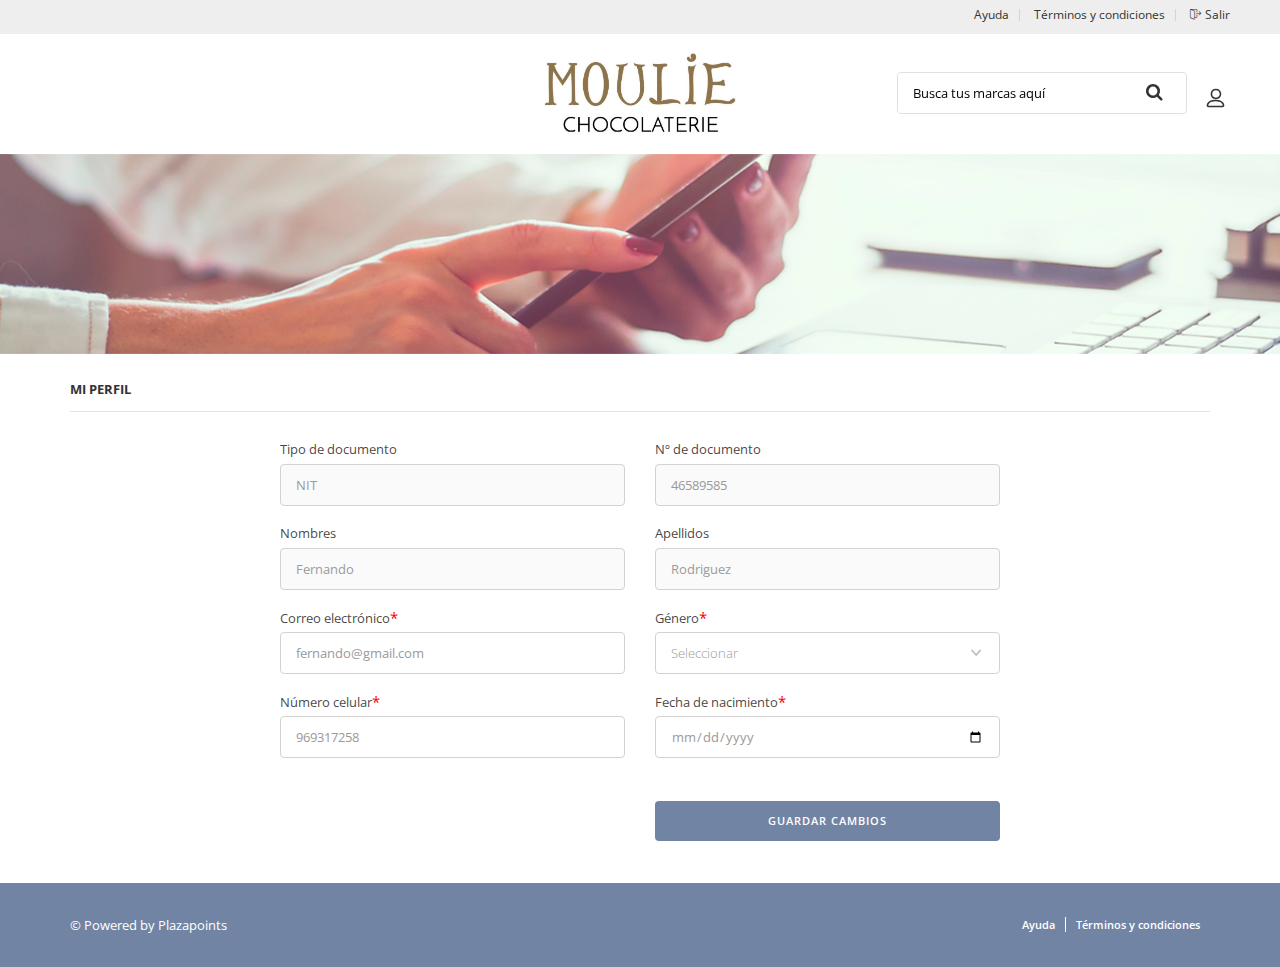
==== mi-perfil.html @ a8ddac53 "first version" ====
<!DOCTYPE html>
<html>

<head>
	<meta http-equiv="Content-Language" content="es" />
	<meta http-equiv="content-type" content="text/html; charset=utf-8" />
	<meta http-equiv="X-UA-Compatible" content="IE=edge,chrome=1" />

	<meta name="format-detection" content="telephone=no" />
	<meta name="apple-mobile-web-app-capable" content="yes" />
	<meta name="viewport" content="width=device-width, initial-scale=1, maximum-scale=1.0, user-scalable=no, minimal-ui" />

	<!--Bigc-->
	<link href="https://fonts.googleapis.com/css?family=Open+Sans:400,400i,600,600i,700,700i,800,800i" rel="stylesheet">
	<link rel="stylesheet" type="text/css" href="bigc/css/font-awesome.min.css" />
	<link rel="stylesheet" type="text/css" href="bigc/css/font-linearicons.css" />
	<link rel="stylesheet" type="text/css" href="bigc/css/bootstrap-theme.css" />
	<link rel="stylesheet" type="text/css" href="bigc/css/jquery.fancybox.css" />

	<link rel="stylesheet" type="text/css" href="bigc/css/jquery-ui.css" />
	<link rel="stylesheet" type="text/css" href="bigc/css/owl.carousel.css" />
	<link rel="stylesheet" type="text/css" href="bigc/css/owl.transitions.css" />
	<link rel="stylesheet" type="text/css" href="bigc/css/owl.theme.css" />
	<link rel="stylesheet" type="text/css" href="bigc/css/theme.css" />
	<link rel="stylesheet" type="text/css" href="bigc/css/responsive.css" media="all" />
	<link href="css/idangerous.swiper.css" rel="stylesheet" type="text/css" />
	<link rel="stylesheet" type="text/css" href="css/bootstrap.min.css" />
	<link rel="stylesheet" type="text/css" href="css/style.css" />




	<title>Moulie Chocolaterie | Mi perfil</title>
</head>

<body class="style-15 home">
	<div id="loader-wrapper">
		<div class="bubbles">
			<div class="title">Cargando</div>
			<span></span>
			<span id="bubble2"></span>
			<span id="bubble3"></span>
		</div>
	</div>
	<div id="content-block">
		<div class="pre-header">
			<div class="content-push">
				<div class="pull-left">
					<!--					<p class="name-user">Bienvenido (a) Fernando</p>-->
				</div>
				<div class="pull-right">
					<ul>
						<li class="column-1">
							
						</li>
						<li class="column-1">
							<a href="faq.html">Ayuda</a>
						</li>
						<li class="column-1">
							<a href="terminos_y_condiciones.html">Términos y condiciones</a>
						</li>
						<li class="column-1">
							<a href="login.html"><span class="lnr lnr-exit"></span> Salir</a>
						</li>
					</ul>
				</div>
			</div>
		</div>
		<div class="header-middle text-center resp"></div>
		<div class="header-wrapper style-15">
			<header class="type-4 ">
				<div class="header-top">
					<div class="menu-button responsive-menu-toggle-class"><i class="fa fa-reorder"></i></div>
					<div class="hidden-lg">
						<!--						<p class="name-user" style="margin-top: 4px;"> Bienvenido(a) Nombre de usuario</p>-->
					</div>
					<div class="clear"></div>
				</div>
				<div class="close-header-layer"></div>
				<div class="navigation content-push">
					<div class="navigation-header responsive-menu-toggle-class">
						<div class="close-menu"></div>
						<div class="logo-responsive"><a href="index.html"><img src="img/logo.jpg" alt="Plazapoints"></a></div>
					</div>
					<div class="nav-overflow">
						<div class="content-push">
							<div class="col-sm-12 hidden-lg">
								<div class="info-header info-header2" style="margin-bottom: 10px">
									<ul class="info-total">
										<li class="buscador" style="margin-bottom: 10px">
											<input type="text" placeholder="Busca tus marcas aquí" class="buscar"><a href=""><i class="fa fa-search"></i></a>
										</li>
									</ul>
								</div>

							</div>

							<div class="col-sm-12 col-lg-4">
								<nav>
									<ul>
										<li class="column-1">
											<a href="marcas.html">Mis marcas</a>
										</li>
										<li class="column-1">
											<a href="mis_puntos.html">Mis puntos</a>
										</li>
										<li class="column-1">
											<a href="index.html">Mundo PLP +</a>
										</li>
										<li class="column-1">
											<a href="mi-perfil.html" class="active">Mi perfil</a>
										</li>

										<li class="column-1">
											
										</li>
										<li class="column-1">
											<a href="faq.html">Ayuda</a>
										</li>
										<li class="column-1">
											<a href="terminos_y_condiciones.html">Términos y condiciones</a>
										</li>
										<li class="column-1">
											<a href="login.html"><span class="lnr lnr-exit"></span> Salir</a>
										</li>
									</ul>
								</nav>
							</div>
							<div class="col-lg-4">
								<a href="index.html" class="fixed-header-visible additional-header-logo top" style="display: block;float: left;"><img src="img/logo.jpg" alt=""></a>
							</div>
							<div class="col-lg-4 visible-lg">
								<div class="info-header info-header2">
									<ul class="info-total">
										<li class="buscador">
											<input type="text" placeholder="Busca tus marcas aquí" class="buscar"><a href=""><i class="fa fa-search"></i></a>
										</li>
										<li>
											<a data-toggle="tooltip" data-placement="top" title="Mi perfil" class="header-functionality-entry" href="mi-perfil.html"><span class="lnr lnr-user"></span></a>
										</li>
									</ul>
								</div>
							</div>
						</div>
					</div>
				</div>
			</header>
			<div class="clear"></div>
		</div>
		<!-- Banner slide-->
		<div class="banner_estatico">
			<div class="banner_internas" style="background-image:url(img/bg/bg-general.png);">
				<div class="internas-banner-content content-push">
					<div class="cell-view">

					</div>
				</div>
			</div>
		</div>
		<div class="container">
			<div class="relate-product">
				<br>
				<div class="row title-subpage">Mi perfil</div>
				<div class="row">
					<div class="col-md-8 col-md-offset-2 sinpad">
						<form>
							<div class="col-sm-12 sinpad-resp">
								<div class="col-sm-6 col-xs-12 sinpad-resp">
									<label>Tipo de documento</label>
									<input type="text" value="NIT" disabled>
								</div>
								<div class="col-sm-6 col-xs-12 sinpad-resp">
									<label>Nº de documento</label>
									<input type="text" value="46589585" disabled>
								</div>
								<div class="col-sm-6 col-xs-12 sinpad-resp">
									<label>Nombres</label>
									<input type="text" value="Fernando" disabled>
								</div>
								<div class="col-sm-6 col-xs-12 sinpad-resp">
									<label>Apellidos</label>
									<input type="text" value="Rodriguez" disabled>
								</div>
								<div class="col-sm-6 col-xs-12 sinpad-resp">
									<label class="obl">Correo electrónico</label>
									<input type="text" value="fernando@gmail.com">
								</div>
								<div class="col-sm-6 col-xs-12 sinpad-resp">
									<label class="obl">Género</label>
									<select name="" id="">
										<option value="">Seleccionar</option>
										<option value="">Femenino</option>
										<option value="">Masculino</option>
									</select>
								</div>
								<div class="col-sm-6 col-xs-12 sinpad-resp">
									<label class="obl">Número celular</label>
									<input type="text" value="969317258">
								</div>
								<div class="col-sm-6 col-xs-12 sinpad-resp">
									<label class="obl">Fecha de nacimiento</label>
									<input type="date" value="">
								</div>
								<div class="col-sm-6 col-sm-offset-6  col-xs-12 sinpad-resp">
									<a class="button style-10" href="" style="width: 100%;margin-top: 28px;">Guardar cambios</a>
								</div>
							</div>
						</form>
					</div>
				</div>
			</div>
		</div>
	</div>
	<footer id="footer">
		<div class="container">
			<div class="row">
				<div class="col-md-3">
					<p>© Powered by Plazapoints</p>
				</div>
				<div class="col-md-9 menu-footer">
					<ul>
						<li><a href="faq.html">Ayuda</a></li>
						<li><a href="terminos_y_condiciones.html">Términos y condiciones</a></li>
					</ul>
				</div>
			</div>
		</div>
	</footer>
	<!-- Modales - Popups-->

	<div class="cart-box popup">
		<div class="popup-container">
			<div class="cart-entry">
				<a class="image"><img src="img/productos/secadora.png" alt=""></a>
				<div class="content">
					<a class="title" href="detalle_producto.html">Secadora SENCOR</a>
					<div class="quantity">Cantidad: 1</div>
					<div class="price">2550 Pts</div>
				</div>
				<div class="button-x"><i class="fa fa-close"></i></div>
			</div>
			<div class="cart-entry">
				<a class="image"><img src="img/productos/licuadora.png" alt=""></a>
				<div class="content">
					<a class="title" href="detalle_producto.html">Licuadora PHILIPS</a>
					<div class="quantity">Cantidad: 1</div>
					<div class="price">4670 Pts</div>
				</div>
				<div class="button-x"><i class="fa fa-close"></i></div>
			</div>
			<div class="summary">
				<div class="grandtotal">Total <span>7220 Pts</span></div>
			</div>
			<div class="cart-buttons">
				<div class="column">
					<a class="button style-11" href="carrito.html">Ir a carrito</a>
					<div class="clear"></div>
				</div>
				<div class="column">
					<a class="button style-10" href="checkout.html">Canjear</a>
					<div class="clear"></div>
				</div>
				<div class="clear"></div>
			</div>
		</div>
	</div>

	<!-- Bigc-->
	<script type="text/javascript" src="bigc/js/jquery-1.10.2.min.js"></script>
	<script type="text/javascript" src="bigc/js/bootstrap.min.js"></script>
	<script type="text/javascript" src="bigc/js/jquery.fancybox.js"></script>
	<script type="text/javascript" src="bigc/js/jquery-ui.js"></script>
	<script type="text/javascript" src="bigc/js/owl.carousel.js"></script>
	<script type="text/javascript" src="bigc/js/jquery.bxslider.js"></script>
	<script type="text/javascript" src="bigc/js/theme.js"></script>

	<!--    <script src="js/jquery-ui.min.js"></script>-->
	<!--    <script src="js/idangerous.swiper.min.js"></script>-->
	<script src="js/global.js"></script>
	<script src="js/jquery.mousewheel.js"></script>
	<script src="js/jquery.jscrollpane.min.js"></script>
	<script>
		$(function() {
			$('[data-toggle="tooltip"]').tooltip()
		})

	</script>

</body>

</html>
---- bigc/css/font-linearicons.css ----
@font-face {
	font-family: 'Linearicons';
	src:url('fonts/Linearicons.eot?w118d');
	src:url('fonts/Linearicons.eot?#iefixw118d') format('embedded-opentype'),
		url('fonts/Linearicons.woff2?w118d') format('woff2'),
		url('fonts/Linearicons.woff?w118d') format('woff'),
		url('fonts/Linearicons.ttf?w118d') format('truetype'),
		url('fonts/Linearicons.svg?w118d#Linearicons') format('svg');
	font-weight: normal;
	font-style: normal;
}

.lnr {
	font-family: 'Linearicons';
	speak: none;
	font-style: normal;
	font-variant: normal;
	text-transform: none;
	line-height: 1;

	/* Better Font Rendering =========== */
	-webkit-font-smoothing: antialiased;
	-moz-osx-font-smoothing: grayscale;
}

.lnr-home:before {
	content: "\e800";
}
.lnr-apartment:before {
	content: "\e801";
}
.lnr-pencil:before {
	content: "\e802";
}
.lnr-magic-wand:before {
	content: "\e803";
}
.lnr-drop:before {
	content: "\e804";
}
.lnr-lighter:before {
	content: "\e805";
}
.lnr-poop:before {
	content: "\e806";
}
.lnr-sun:before {
	content: "\e807";
}
.lnr-moon:before {
	content: "\e808";
}
.lnr-cloud:before {
	content: "\e809";
}
.lnr-cloud-upload:before {
	content: "\e80a";
}
.lnr-cloud-download:before {
	content: "\e80b";
}
.lnr-cloud-sync:before {
	content: "\e80c";
}
.lnr-cloud-check:before {
	content: "\e80d";
}
.lnr-database:before {
	content: "\e80e";
}
.lnr-lock:before {
	content: "\e80f";
}
.lnr-cog:before {
	content: "\e810";
}
.lnr-trash:before {
	content: "\e811";
}
.lnr-dice:before {
	content: "\e812";
}
.lnr-heart:before {
	content: "\e813";
}
.lnr-star:before {
	content: "\e814";
}
.lnr-star-half:before {
	content: "\e815";
}
.lnr-star-empty:before {
	content: "\e816";
}
.lnr-flag:before {
	content: "\e817";
}
.lnr-envelope:before {
	content: "\e818";
}
.lnr-paperclip:before {
	content: "\e819";
}
.lnr-inbox:before {
	content: "\e81a";
}
.lnr-eye:before {
	content: "\e81b";
}
.lnr-printer:before {
	content: "\e81c";
}
.lnr-file-empty:before {
	content: "\e81d";
}
.lnr-file-add:before {
	content: "\e81e";
}
.lnr-enter:before {
	content: "\e81f";
}
.lnr-exit:before {
	content: "\e820";
}
.lnr-graduation-hat:before {
	content: "\e821";
}
.lnr-license:before {
	content: "\e822";
}
.lnr-music-note:before {
	content: "\e823";
}
.lnr-film-play:before {
	content: "\e824";
}
.lnr-camera-video:before {
	content: "\e825";
}
.lnr-camera:before {
	content: "\e826";
}
.lnr-picture:before {
	content: "\e827";
}
.lnr-book:before {
	content: "\e828";
}
.lnr-bookmark:before {
	content: "\e829";
}
.lnr-user:before {
	content: "\e82a";
}
.lnr-users:before {
	content: "\e82b";
}
.lnr-shirt:before {
	content: "\e82c";
}
.lnr-store:before {
	content: "\e82d";
}
.lnr-cart:before {
	content: "\e82e";
}
.lnr-tag:before {
	content: "\e82f";
}
.lnr-phone-handset:before {
	content: "\e830";
}
.lnr-phone:before {
	content: "\e831";
}
.lnr-pushpin:before {
	content: "\e832";
}
.lnr-map-marker:before {
	content: "\e833";
}
.lnr-map:before {
	content: "\e834";
}
.lnr-location:before {
	content: "\e835";
}
.lnr-calendar-full:before {
	content: "\e836";
}
.lnr-keyboard:before {
	content: "\e837";
}
.lnr-spell-check:before {
	content: "\e838";
}
.lnr-screen:before {
	content: "\e839";
}
.lnr-smartphone:before {
	content: "\e83a";
}
.lnr-tablet:before {
	content: "\e83b";
}
.lnr-laptop:before {
	content: "\e83c";
}
.lnr-laptop-phone:before {
	content: "\e83d";
}
.lnr-power-switch:before {
	content: "\e83e";
}
.lnr-bubble:before {
	content: "\e83f";
}
.lnr-heart-pulse:before {
	content: "\e840";
}
.lnr-construction:before {
	content: "\e841";
}
.lnr-pie-chart:before {
	content: "\e842";
}
.lnr-chart-bars:before {
	content: "\e843";
}
.lnr-gift:before {
	content: "\e844";
}
.lnr-diamond:before {
	content: "\e845";
}
.lnr-linearicons:before {
	content: "\e846";
}
.lnr-dinner:before {
	content: "\e847";
}
.lnr-coffee-cup:before {
	content: "\e848";
}
.lnr-leaf:before {
	content: "\e849";
}
.lnr-paw:before {
	content: "\e84a";
}
.lnr-rocket:before {
	content: "\e84b";
}
.lnr-briefcase:before {
	content: "\e84c";
}
.lnr-bus:before {
	content: "\e84d";
}
.lnr-car:before {
	content: "\e84e";
}
.lnr-train:before {
	content: "\e84f";
}
.lnr-bicycle:before {
	content: "\e850";
}
.lnr-wheelchair:before {
	content: "\e851";
}
.lnr-select:before {
	content: "\e852";
}
.lnr-earth:before {
	content: "\e853";
}
.lnr-smile:before {
	content: "\e854";
}
.lnr-sad:before {
	content: "\e855";
}
.lnr-neutral:before {
	content: "\e856";
}
.lnr-mustache:before {
	content: "\e857";
}
.lnr-alarm:before {
	content: "\e858";
}
.lnr-bullhorn:before {
	content: "\e859";
}
.lnr-volume-high:before {
	content: "\e85a";
}
.lnr-volume-medium:before {
	content: "\e85b";
}
.lnr-volume-low:before {
	content: "\e85c";
}
.lnr-volume:before {
	content: "\e85d";
}
.lnr-mic:before {
	content: "\e85e";
}
.lnr-hourglass:before {
	content: "\e85f";
}
.lnr-undo:before {
	content: "\e860";
}
.lnr-redo:before {
	content: "\e861";
}
.lnr-sync:before {
	content: "\e862";
}
.lnr-history:before {
	content: "\e863";
}
.lnr-clock:before {
	content: "\e864";
}
.lnr-download:before {
	content: "\e865";
}
.lnr-upload:before {
	content: "\e866";
}
.lnr-enter-down:before {
	content: "\e867";
}
.lnr-exit-up:before {
	content: "\e868";
}
.lnr-bug:before {
	content: "\e869";
}
.lnr-code:before {
	content: "\e86a";
}
.lnr-link:before {
	content: "\e86b";
}
.lnr-unlink:before {
	content: "\e86c";
}
.lnr-thumbs-up:before {
	content: "\e86d";
}
.lnr-thumbs-down:before {
	content: "\e86e";
}
.lnr-magnifier:before {
	content: "\e86f";
}
.lnr-cross:before {
	content: "\e870";
}
.lnr-menu:before {
	content: "\e871";
}
.lnr-list:before {
	content: "\e872";
}
.lnr-chevron-up:before {
	content: "\e873";
}
.lnr-chevron-down:before {
	content: "\e874";
}
.lnr-chevron-left:before {
	content: "\e875";
}
.lnr-chevron-right:before {
	content: "\e876";
}
.lnr-arrow-up:before {
	content: "\e877";
}
.lnr-arrow-down:before {
	content: "\e878";
}
.lnr-arrow-left:before {
	content: "\e879";
}
.lnr-arrow-right:before {
	content: "\e87a";
}
.lnr-move:before {
	content: "\e87b";
}
.lnr-warning:before {
	content: "\e87c";
}
.lnr-question-circle:before {
	content: "\e87d";
}
.lnr-menu-circle:before {
	content: "\e87e";
}
.lnr-checkmark-circle:before {
	content: "\e87f";
}
.lnr-cross-circle:before {
	content: "\e880";
}
.lnr-plus-circle:before {
	content: "\e881";
}
.lnr-circle-minus:before {
	content: "\e882";
}
.lnr-arrow-up-circle:before {
	content: "\e883";
}
.lnr-arrow-down-circle:before {
	content: "\e884";
}
.lnr-arrow-left-circle:before {
	content: "\e885";
}
.lnr-arrow-right-circle:before {
	content: "\e886";
}
.lnr-chevron-up-circle:before {
	content: "\e887";
}
.lnr-chevron-down-circle:before {
	content: "\e888";
}
.lnr-chevron-left-circle:before {
	content: "\e889";
}
.lnr-chevron-right-circle:before {
	content: "\e88a";
}
.lnr-crop:before {
	content: "\e88b";
}
.lnr-frame-expand:before {
	content: "\e88c";
}
.lnr-frame-contract:before {
	content: "\e88d";
}
.lnr-layers:before {
	content: "\e88e";
}
.lnr-funnel:before {
	content: "\e88f";
}
.lnr-text-format:before {
	content: "\e890";
}
.lnr-text-format-remove:before {
	content: "\e891";
}
.lnr-text-size:before {
	content: "\e892";
}
.lnr-bold:before {
	content: "\e893";
}
.lnr-italic:before {
	content: "\e894";
}
.lnr-underline:before {
	content: "\e895";
}
.lnr-strikethrough:before {
	content: "\e896";
}
.lnr-highlight:before {
	content: "\e897";
}
.lnr-text-align-left:before {
	content: "\e898";
}
.lnr-text-align-center:before {
	content: "\e899";
}
.lnr-text-align-right:before {
	content: "\e89a";
}
.lnr-text-align-justify:before {
	content: "\e89b";
}
.lnr-line-spacing:before {
	content: "\e89c";
}
.lnr-indent-increase:before {
	content: "\e89d";
}
.lnr-indent-decrease:before {
	content: "\e89e";
}
.lnr-pilcrow:before {
	content: "\e89f";
}
.lnr-direction-ltr:before {
	content: "\e8a0";
}
.lnr-direction-rtl:before {
	content: "\e8a1";
}
.lnr-page-break:before {
	content: "\e8a2";
}
.lnr-sort-alpha-asc:before {
	content: "\e8a3";
}
.lnr-sort-amount-asc:before {
	content: "\e8a4";
}
.lnr-hand:before {
	content: "\e8a5";
}
.lnr-pointer-up:before {
	content: "\e8a6";
}
.lnr-pointer-right:before {
	content: "\e8a7";
}
.lnr-pointer-down:before {
	content: "\e8a8";
}
.lnr-pointer-left:before {
	content: "\e8a9";
}
---- bigc/css/theme.css ----
/*General*/

body {
	color: #000;
	font-family: "Open Sans", sans-serif;
	font-size: 13px;
	line-height: inherit;
	margin: 0;
	padding: 0;
}

.wrap {
	overflow: hidden;
}

* {
	box-sizing: border-box;
	outline: none;
}

img {
	max-width: 100%;
}

a:hover,
a:focus {
	text-decoration: none;
	outline: none;
}

.container {
	max-width: 1200px;
	width: 100%;
}

input,
input:focus,
input:hover {
	outline: none;
}

p {
	line-height: 24px;
}

blockquote {
	border-left: 5px solid #1b1d1f;
	color: #999;
	font-size: 16px;
	line-height: 30px;
	padding: 0 30px;
}

.owl-theme .owl-controls {
	margin: 0;
}

.owl-default .owl-theme .owl-controls .owl-buttons div.owl-prev {
	background: rgba(0, 0, 0, 0) url("../images/left.png") no-repeat scroll 0 0;
	left: 0;
}

.owl-default .owl-theme .owl-controls .owl-buttons div.owl-next {
	right: 0;
	background: rgba(0, 0, 0, 0) url("../images/right.png") no-repeat scroll 0 0;
}

.owl-default .owl-theme .owl-controls .owl-buttons div {
	background: transparent;
	border-radius: 0;
	color: #1b1d1f;
	display: block;
	font-size: inherit;
	height: 18px;
	margin: -10px 0 0;
	opacity: 0;
	padding: 0;
	position: absolute;
	text-indent: -9999px;
	top: 50%;
	width: 11px;
	transition: all 0.5s ease-out 0s;
}

.owl-default:hover .owl-theme .owl-controls .owl-buttons div {
	opacity: 1;
}

/*Header*/

.header {
	padding: 20px 0;
}

.logo.logo-header h1 {
	color: #1b1d1f;
	font-size: 36px;
	font-weight: 700;
	letter-spacing: -3px;
	margin: 0;
}

.logo.logo-header {
	display: inline-block;
}

.main-nav {
	position: relative;
}

.main-nav.main-nav3 {
	z-index: 999;
}

.mobile-menu {
	border: 1px solid #e5e5e5;
	display: block;
	height: 30px;
	overflow: hidden;
	padding: 2px;
	position: absolute;
	right: 0;
	top: -35px;
	width: 30px;
	display: none;
}

.mobile-menu a {
	color: #1b1d1f;
	display: block;
	font-size: 24px;
	line-height: 24px;
}

.info-header {
	padding-top: 10px;
}

.main-nav > ul > li > a {
	color: #1b1d1f;
	display: block;
	position: relative;
	text-shadow: 0 0 0;
	text-transform: uppercase;
}

.main-nav > ul > li > a:hover {
	color: #999;
}

.main-nav > ul {
	list-style: outside none none;
	padding: 0;
	font-size: 0;
}

.main-menu {
	margin-top: 15px;
}

.main-nav > ul > li {
	display: inline-block;
	font-size: 13px;
	margin-right: 50px;
}

.main-nav > ul > li:last-child {
	margin-right: 0;
}

.main-nav > ul > li.menu-item-has-childrent {
	position: relative;
}

.main-nav > ul > li.menu-item-has-childrent::after {
	background: #fff none repeat scroll 0 0;
	color: #e5e5e5;
	content: "";
	font-family: linearicons;
	font-size: 13px;
	left: 50%;
	margin-left: -5px;
	margin-top: 30px;
	opacity: 0;
	position: absolute;
	top: 100%;
	transition: all 0.5s ease-out 0s;
	visibility: hidden;
	width: 11px;
	z-index: 10;
}

.main-nav .sub-menu {
	position: absolute;
	top: 100%;
	left: 0;
	opacity: 0;
	visibility: hidden;
	width: 200px;
	background: #fff none repeat scroll 0 0;
	border: 1px solid #e5e5e5;
	box-shadow: -1px 3px 5px -1px rgba(0, 0, 0, 0.1);
	padding: 10px 0px 30px;
	list-style: none;
	margin: 40px 0 0;
	z-index: 999;
	transition: all 0.5s ease-out 0s;
}

.main-nav .sub-menu .menu-item-has-childrent > .sub-menu {
	position: absolute;
	top: 0;
	left: 100%;
	opacity: 0;
	visibility: hidden;
	width: 200px;
	background: #fff none repeat scroll 0 0;
	border: 1px solid #e5e5e5;
	box-shadow: -1px 3px 5px -1px rgba(0, 0, 0, 0.1);
	padding: 10px 0px 30px;
	list-style: none;
	margin: 20px 0 0;
	z-index: 9;
	transition: all 0.5s ease-out 0s;
}

.main-nav .sub-menu .menu-item-has-childrent::after {
	color: #999;
	content: "";
	font-family: linearicons;
	font-size: 12px;
	position: absolute;
	right: 15px;
	top: 15px;
}

.main-nav .sub-menu .menu-item-has-childrent > a {
	padding-right: 15px;
}

.main-nav .sub-menu .menu-item-has-childrent:hover > .sub-menu {
	opacity: 1;
	visibility: visible;
	margin: -10px 0 0;
}

.main-nav > ul > li.menu-item-has-childrent:hover > .sub-menu {
	opacity: 1;
	visibility: visible;
	margin: 10px 0 0;
}

.main-nav > ul > li.menu-item-has-childrent:hover::after {
	opacity: 1;
	visibility: visible;
	margin-top: 0px;
}

.main-nav .menu-item-has-childrent .sub-menu a {
	color: #666;
	display: block;
	padding: 15px 0;
	text-transform: capitalize;
}

.main-nav .menu-item-has-childrent .sub-menu a:hover {
	color: #999;
}

.main-nav .menu-item-has-childrent .sub-menu li {
	padding: 0 15px;
	position: relative;
}

.main-nav .menu-item-has-childrent .sub-menu li > a {
	border-bottom: 1px solid #e5e5e5;
}

.main-nav > ul > li > a > sup {
	font-size: 10px;
	left: 50%;
	margin-left: -8px;
	position: absolute;
	top: -10px;
}

.main-nav > ul > li > a > sup.title-hot {
	color: #fff;
}

.main-nav > ul > li > a > sup.title-new {
	color: #2caae1;
}

.info-search .search-form {
	background: #fff none repeat scroll 0 0;
	border: 1px solid #e5e5e5;
	height: 70px;
	margin-right: -95px;
	margin-top: 45px;
	padding: 15px;
	position: absolute;
	right: 0;
	top: 100%;
	transition: all 0.5s ease-out 0s;
	width: 490px;
	z-index: 9;
	opacity: 0;
	visibility: hidden;
	box-shadow: -1px 3px 5px -1px rgba(0, 0, 0, 0.1);
}

.info-search:hover .search-form {
	opacity: 1;
	visibility: visible;
	margin-top: 15px;
}

/*.info-search:hover::after {
    opacity: 1;
    visibility: visible;
	margin-top: 10px;
}*/

/*.info-search::after {
    background: #fff none repeat scroll 0 0;
    border-color: #e5e5e5;
    border-style: solid;
    border-width: 0 0 1px 1px;
    color: #e5e5e5;
    content: "";
    height: 10px;
    left: 0;
    margin-left: 2px;
    margin-top: 40px;
    opacity: 0;
    position: absolute;
    top: 100%;
    transform: rotate(135deg);
    -webkit-transform: rotate(135deg);
    -moz-transform: rotate(135deg);
    transition: all 0.5s ease-out 0s;
    visibility: hidden;
    width: 10px;
    z-index: 10;
}*/

.wrap-toggle-search {
	border: 1px solid #e5e5e5;
	height: 40px;
	position: relative;
	width: 340px;
}

.toggle-search-category {
	display: block;
	height: 100%;
	position: relative;
	width: 40px;
}

.search-form .btn-link-default {
	position: absolute;
	right: 15px;
	top: 15px;
}

.toggle-search-category .toggle-category {
	color: #999;
	display: block;
	height: 100%;
	position: relative;
	text-align: center;
	width: 100%;
	z-index: 9;
}

.search-form .btn-link-default {
	position: absolute;
	right: 15px;
	top: 15px;
	width: 120px;
	padding: 15px;
	line-height: 12px;
	border-radius: 0;
}

.select-category li {
	border-top: 1px solid #e5e5e5;
}

.select-category li:first-child {
	border-top: medium none;
}

.select-category li a {
	color: #666;
	display: block;
	padding: 5px 15px;
}

.select-category li a:hover {
	color: #999;
}

.toggle-category span {
	line-height: 40px;
}

.info-user .inner-user-info {
	background: #fff none repeat scroll 0 0;
	border: 1px solid #e5e5e5;
	margin-right: -48px;
	margin-top: 45px;
	opacity: 0;
	padding: 12px 15px 30px;
	position: absolute;
	right: 0;
	top: 100%;
	transition: all 0.5s ease-out 0s;
	visibility: hidden;
	width: 210px;
	z-index: 9;
	box-shadow: -1px 3px 5px -1px rgba(0, 0, 0, 0.1);
}

.info-user::after {
	background: #fff none repeat scroll 0 0;
	border-color: #e5e5e5;
	border-style: solid;
	border-width: 0 0 1px 1px;
	color: #e5e5e5;
	content: "";
	height: 10px;
	left: 0;
	margin-left: 2px;
	margin-top: 40px;
	opacity: 0;
	position: absolute;
	top: 100%;
	transform: rotate(135deg);
	-webkit-transform: rotate(135deg);
	-moz-transform: rotate(135deg);
	transition: all 0.5s ease-out 0s;
	visibility: hidden;
	width: 10px;
	z-index: 10;
}

.info-user:hover .inner-user-info {
	opacity: 1;
	visibility: visible;
	margin-top: 15px;
}

.info-user:hover::after {
	opacity: 1;
	visibility: visible;
	margin-top: 10px;
}

.info-total .info-cart::after {
	display: none;
}

.info-total .info-cart::before {
	background: #fff none repeat scroll 0 0;
	border-color: #e5e5e5;
	border-style: solid;
	border-width: 0 0 1px 1px;
	color: #e5e5e5;
	content: "";
	height: 10px;
	left: 0;
	margin-left: 2px;
	margin-top: 40px;
	opacity: 0;
	position: absolute;
	top: 100%;
	transform: rotate(135deg);
	-webkit-transform: rotate(135deg);
	-moz-transform: rotate(135deg);
	transition: all 0.5s ease-out 0s;
	visibility: hidden;
	width: 10px;
	z-index: 11;
}

.info-total .info-cart .inner-cart-info {
	margin-top: 43px;
}

.info-total .info-cart:hover .inner-cart-info {
	margin-top: 15px;
}

.info-total .info-cart:hover::before {
	opacity: 1;
	visibility: visible;
	margin-top: 10px;
}

.info-user .inner-user-info a {
	color: #666;
	display: block;
	padding: 15px 0;
}

.info-user .inner-user-info a:hover {
	color: #999;
}

.info-user .inner-user-info li {
	border-bottom: 1px solid #e5e5e5;
}

.info-user .inner-user-info a span {
	color: #999;
	margin-right: 9px;
}

.info-cart .inner-cart-info {
	background: #fff none repeat scroll 0 0;
	border: 1px solid #e5e5e5;
	box-shadow: -1px 3px 5px -1px rgba(0, 0, 0, 0.1);
	opacity: 0;
	padding: 30px;
	position: absolute;
	right: -1px;
	top: 100%;
	transition: all 0.5s ease-out 0s;
	width: 400px;
	z-index: 10;
	text-align: left;
	margin-top: 30px;
	visibility: hidden;
	margin-right: -50px;
}

.info-cart:hover .inner-cart-info {
	opacity: 1;
	visibility: visible;
	margin-top: 0;
}

.info-cart:hover::after {
	opacity: 1;
}

.info-cart::after {
	color: #fff;
	content: "";
	font-family: linearicons;
	left: 50%;
	margin-left: -5px;
	margin-top: -10px;
	opacity: 0;
	position: absolute;
	top: 100%;
	transition: all 0.5s ease-out 0s;
}

.inner-cart-info > h2 {
	color: #a7a8a8;
	font-size: 16px;
	margin: 0;
	text-transform: uppercase;
}

.info-cart .inner-cart-info.append {
	opacity: 1;
	visibility: visible;
	right: 0;
}

.inner-cart-info .close-cart-info {
	background: rgba(0, 0, 0, 0) url("../images/x-bg.png") no-repeat scroll left top;
	color: #999;
	display: block;
	font-size: 16px;
	height: 30px;
	line-height: 28px;
	margin-top: 15px;
	padding-left: 43px;
	text-transform: uppercase;
}

.cart-thumb {
	background: #f5f5f5 none repeat scroll 0 0;
	display: table-cell;
	vertical-align: middle;
	width: 70px;
}

.cart-thumb a {
	display: block;
}

.cart-thumb a:hover img {
	transform: scale(1.2);
}

.cart-thumb img {
	width: 70px;
	transition: all 0.5s ease-out 0s;
}

.info-list-cart {
	list-style: outside none none;
	margin: 30px 0 0;
	padding: 0;
}

.cart-title a {
	color: #666;
	font-size: 13px;
}

.cart-title a:hover {
	color: #999;
}

.cart-title {
	margin: 5px 0 13px;
}

.wrap-cart-title {
	display: table-cell;
	padding: 0 20px;
	vertical-align: top;
	width: 200px;
}

.cart-qty {
	color: #999;
}

.cart-qty > label {
	font-weight: 400;
	margin-right: 10px;
}

.wrap-cart-remove {
	color: #999;
	display: table-cell;
	text-align: right;
	vertical-align: top;
}

.item-info-cart {
	border-top: 1px solid #f5f5f5;
	display: table;
	padding: 20px 0;
	width: 100%;
}

.total-cart {
	border-top: 1px solid #f5f5f5;
	color: #1b1d1f;
	display: table;
	font-size: 16px;
	padding-top: 25px;
	text-transform: uppercase;
	width: 100%;
}

.total-cart > label {
	display: table-cell;
	font-weight: 400;
}

.total-cart span {
	display: table-cell;
	text-align: right;
}

.link-cart {
	margin-bottom: 20px;
	margin-top: 40px;
}

.link-cart .cart-edit {
	margin-right: 10px;
}

.wrap-cart-remove .remove-product {
	background: rgba(0, 0, 0, 0) url("../images/remove-cart2.png") no-repeat scroll center center;
	border: 1px solid #e5e5e5;
	border-radius: 50%;
	display: inline-block;
	height: 30px;
	margin-bottom: 3px;
	width: 30px;
	transition: all 0.5s ease-out 0s;
}

.wrap-cart-remove .remove-product:hover {
	background-color: #e5e5e5;
}

.link-cart a {
	display: inline-block;
	width: 160px;
	height: 40px;
	background: #1b1d1f;
	text-align: center;
	line-height: 40px;
	color: #fff;
	vertical-align: top;
	transition: all 0.5s ease-out 0s;
	text-transform: uppercase;
}

.link-cart a:hover {
	background: #252525;
}

.info-total > li {
	display: inline-block;
	list-style: outside none none;
	margin-right: 20px;
	text-align: left;
	vertical-align: middle;
}

.info-total > li:last-child {
	margin-right: 0;
}

.info-total {
	text-align: right;
	padding-top: 38px;
	margin: 0;
}

.info-total .icon-search {
	background: #fff;
	border: 2px solid #231f20;
	border-radius: 0;
	color: #231f20;
	display: initial;
	font-size: 11px;
	font-weight: 600;
	height: 38px;
	line-height: 0;
	padding: 10px 24px;
}

.info-total .btn.icon-search .lnr {
	font-size: 18px;
}

.info-total .info-icon {
	color: #1b1d1f;
	font-size: 18px;
	padding-bottom: 15px;
}

.info-cart .info-icon {
	position: relative;
}

.info-cart .info-icon sup {
	font-size: 10px;
	left: 50%;
	margin-left: -5px;
	position: absolute;
	top: -2px;
}

.info-search {
	position: relative;
}

.select-category {
	background: #fff none repeat scroll 0 0;
	border: 1px solid #e5e5e5;
	display: none;
	left: -1px;
	position: absolute;
	top: 100%;
	width: 180px;
}

.search-form input[type="text"] {
	border: medium none;
	color: #999;
	height: 100%;
	left: 0;
	padding: 0 15px 0 50px;
	position: absolute;
	top: 0;
	width: 65%;
}

/*Home Slider*/

.home-slider {
	background: #eeeeee none repeat scroll 0 0;
}

.slider-tab {
	position: relative;
}

.slider-tab #bx-pager {
	bottom: 0;
	left: 0;
	padding-left: 30px;
	position: absolute;
	text-align: center;
	width: 100%;
}

.slider-tab #bx-pager a {
	background: rgba(255, 255, 255, 0.9) none repeat scroll 0 0;
	color: #1b1d1f;
	display: inline-block;
	float: left;
	font-size: 13px;
	font-weight: 700;
	margin: 0 1px 0 0;
	padding: 15px;
	position: relative;
	text-transform: uppercase;
	transition: all 0.5s ease-out 0s;
	width: 370px;
}

.slider-tab #bx-pager a::before {
	position: absolute;
	background: #1b1d1f;
	top: -3px;
	left: 0;
	width: 100%;
	height: 3px;
	opacity: 0;
	transition: all 0.5s ease-out 0s;
	content: "";
}

.slider-tab #bx-pager a:hover::before,
#bx-pager a.active::before {
	opacity: 1;
}

.slider-tab #bx-pager a.active {
	background: #fff;
}

/*Advert*/

.advert {
	margin-top: 10px;
}

.item-advert.left {
	margin-right: -10px;
}

.item-advert.right {
	margin-left: -10px;
}

.item-advert {
	position: relative;
	overflow: hidden;
}

.text-adv {
	background: rgba(246, 246, 246, 0.65) none repeat scroll 0 0;
	border-bottom: 1px solid rgba(0, 0, 0, 0.1);
	border-top: 1px solid rgba(0, 0, 0, 0.1);
	bottom: 0;
	height: 215px;
	left: 0;
	margin: auto;
	max-width: 370px;
	padding: 45px 0;
	position: absolute;
	right: 0;
	text-align: center;
	top: 0;
	width: 100%;
}

.item-advert .thumb-adv img {
	transition: all 0.5s ease-out 0s;
}

.item-advert:hover .thumb-adv img {
	filter: blur(5px);
	-webkit-filter: blur(5px);
	-moz-filter: blur(5px);
	transform: scale(1.15);
}

/*Featured*/

.sub-title {
	font-size: 15px;
	font-weight: 700;
	margin: 0;
	text-transform: uppercase;
}

.title {
	font-size: 30px;
	font-weight: 700;
	margin: 0;
	text-transform: uppercase;
}

.btn-link-default {
	background: none repeat scroll 0 0;
	border: medium none;
	color: #fff;
	display: inline-block;
	height: 40px;
	line-height: 40px;
	padding: 0 30px;
	text-align: center;
	text-transform: uppercase;
	transition: all 0.5s ease-out 0s;
	font-weight: 900;
	font-weight: 600;
	font-size: 13px;
}

.btn-link-default:hover {
	color: #333;
	background: #dcdcdc;
}

.text-adv .btn-link-default {
	margin-top: 25px;
}

.box-intro h2 {
	margin: 0;
	position: relative;
}

.box-intro {
	margin-bottom: 30px;
	text-align: center;
}

.box-intro h2::before {
	background: #e5e5e5 none repeat scroll 0 0;
	content: "";
	height: 2px;
	left: 0;
	position: absolute;
	top: 17px;
	width: 100%;
}

.box-intro .title {
	background: #fff none repeat scroll 0 0;
	display: inline-block;
	margin-bottom: 10px;
	padding: 0 40px;
	position: relative;
}

.desc-title {
	color: #999;
	text-transform: uppercase;
}

.featured-product {
	margin-top: 70px;
}

.nav-tabs-default .nav.nav-tabs {
	border: medium none;
	margin: 25px 0 0;
	text-align: center;
}

.nav-tabs-default .nav.nav-tabs li {
	display: inline-block;
	float: none;
}

.nav-tabs-default .nav.nav-tabs li.active a {
	background: #1b1d1f;
	color: #fff;
}

.nav-tabs-default .nav.nav-tabs li a:hover {
	background: #1b1d1f;
	color: #fff;
}

.nav-tabs-default .nav.nav-tabs li a {
	border: medium none;
	border-radius: 0;
	color: #1b1d1f;
	text-transform: uppercase;
	transition: all 0.5s ease-out 0s;
}

.item-product-thumb {
	background: #f5f5f5 none repeat scroll 0 0;
	position: relative;
	transition: all 0.5s ease-out 0s;
	-webkit-box-shadow: 1px 1px 5px 0px rgba(0, 0, 0, 0.15);
	-moz-box-shadow: 1px 1px 5px 0px rgba(0, 0, 0, 0.15);
	box-shadow: 1px 1px 5px 0px rgba(0, 0, 0, 0.15);
}

.title-product {
	font-size: 13px;
	margin: 0 0 7px;
	font-weight: 500;
	text-transform: uppercase;
}

.item-product-info {
	margin: 15px 0;
	text-align: center;
}

.item-product-info .desc {
	color: #666;
}

.title-product a {
	color: #1b1d1f;
	text-shadow: 0 0 0;
	/* text-transform: uppercase;*/
}

.title-product a:hover {
	color: #999;
}

.info-price del {
	color: #999;
	margin-left: 5px;
	display: none;
}

.info-price span {
	color: #7184A4;
	font-size: 18px;
	font-weight: 600;
}

.item-product-thumb::after {
	background-image: url("../../img/bg/bg-product.png");
	background-position: left top;
	background-repeat: no-repeat;
	background-size: 100% 100%;
	bottom: -27px;
	content: "";
	height: 27px;
	left: 0;
	opacity: 0;
	position: absolute;
	width: 100%;
	transition: all 0.5s ease-out 0s;
}

.item-product-thumb img {
	width: 100%;
}

.item-product-thumb:hover::after {
	opacity: 1;
}

.item-product {
	margin-bottom: 30px;
	position: relative;
}

.featured-product .tab-content {
	margin-top: 30px;
}

.product-extra-link a {
	background: #fff none repeat scroll 0 0;
	border-radius: 50%;
	color: #1b1d1f;
	display: inline-block;
	height: 40px;
	margin: auto;
	position: absolute;
	text-align: center;
	width: 40px;
	z-index: 99;
	transition: all 0.5s ease-out 0s;
	transform: scale(0.5);
}

.product-extra-link a:hover {
	color: #333;
	background: #dcdcdc;
}

.product-extra-link a span {
	line-height: 40px;
}

.product-extra-link .product-add-cart {
	bottom: 0;
	height: 60px;
	left: 0;
	right: 0;
	top: 0;
	width: 60px;
}

.product-extra-link .product-compare {
	left: 50%;
	margin-left: 10px;
	margin-top: -70px;
	top: 50%;
}

.product-extra-link .product-wishlist {
	left: 50%;
	margin-left: -50px;
	margin-top: 30px;
	top: 50%;
}

.product-extra-link .product-detail {
	bottom: -30px;
	height: 81px;
	padding-left: 25px;
	padding-top: 7px;
	right: -25px;
	text-align: left;
	width: 80px;
}

.product-extra-link .product-add-cart span {
	line-height: 60px;
}

.item-product.item-product-leading {
	position: relative;
}

.item-product-leading .item-product-info {
	left: 70px;
	position: absolute;
	text-align: left;
	top: 0;
}

.item-product-leading .info-price span {
	color: #e6e6e6;
	display: block;
	font-size: 90px;
	font-weight: 700;
	margin-bottom: -10px;
}

.item-product-leading .readmore:hover {
	color: #999;
}

.item-product-leading .readmore {
	color: #1b1d1f;
	display: block;
	margin-top: 10px;
	text-decoration: underline;
	text-transform: uppercase;
}

.product-extra-mask {
	content: "";
	height: 100%;
	left: 0;
	position: absolute;
	top: 0;
	width: 100%;
	opacity: 0;
	visibility: hidden;
	transition: all 0.5s ease-out 0s;
}

.product-extra-link {
	background: rgba(27, 29, 31, 0.5) none repeat scroll 0 0;
	height: 100%;
	width: 100%;
	overflow: hidden;
	position: relative;
}

.item-product-thumb:hover .product-extra-mask {
	opacity: 1;
	visibility: visible;
}

.item-product-thumb:hover .product-extra-link a {
	transform: scale(1);
}

.product-box-promotion {
	left: 3px;
	position: absolute;
	top: 0;
}

.item-product:hover .product-box-promotion span {
	opacity: 0;
	transform: scale(0.5);
}

.product-box-promotion span {
	border-radius: 50%;
	color: #fff;
	display: inline-block;
	height: 44px;
	line-height: 44px;
	margin-left: 7px;
	margin-top: 10px;
	text-align: center;
	width: 44px;
	transition: all 0.5s ease-out 0s;
	opacity: 1;
}

.product-box-promotion span.new-item {
	background: #f87028;
}

.product-box-promotion span.sale-item {
	background: #5398d7;
}

/*Advert*/

.product-advert {
	margin-top: 40px;
}

.leading-box-adv {
	color: #fff;
}

.product-advert .col-lg-3.col-md-3.col-sm-6.col-xs-12 {
	padding: 0;
}

.product-box-adv {
	overflow: hidden;
	position: relative;
}

.product-thumb-link {
	display: block;
	overflow: hidden;
	position: relative;
}

.product-thumb-link img {
	width: 100%;
	transition: all 0.5s ease-out 0s;
}

.product-box-adv:hover img {
	transform: scale(1.2);
}

.list-product .item-product-thumb:hover .product-thumb-link img {
	transform: scale(1.15);
}

.product-box-adv .btn-link-default {
	bottom: 0;
	position: absolute;
	right: 0;
	text-align: center;
	transition: all 0.5s ease-out 0s;
	width: 130px;
}

.item-box-adv:hover .btn-link-default {
	background: transparent;
	color: #fff;
	background: rgba(27, 29, 31, 0.5);
	width: 100%;
	height: 100%;
}

.leading-text-adv {
	bottom: 0;
	color: #fff;
	height: 85px;
	left: 0;
	margin: auto;
	position: absolute;
	right: 0;
	text-align: center;
	text-transform: uppercase;
	top: 0;
	width: 100%;
}

.item-text-adv {
	top: 100%;
	color: #fff;
	font-size: 30px;
	left: 100%;
	margin: 16px 0 0;
	position: absolute;
	text-align: center;
	text-transform: uppercase;
	width: 100%;
	opacity: 0;
	transition: all 0.5s ease-out 0s;
	font-weight: 700;
	z-index: 999;
}

.item-box-adv .btn-link-default span {
	position: absolute;
	width: 130px;
	height: 40px;
	line-height: 40px;
	display: inline-block;
	text-align: center;
	right: 0;
	bottom: 0;
	transition: all 0.5s ease-out 0s;
	text-decoration: underline;
}

.item-box-adv:hover .btn-link-default span {
	width: 100%;
}

.item-box-adv .btn-link-default span:hover {
	text-decoration: none;
}

.item-box-adv:hover .item-text-adv {
	opacity: 1;
	top: 50%;
	left: 0;
	margin: -16px 0 0;
}

.leading-text-adv h3 {
	font-size: 20px;
	font-weight: 700;
	margin: 0;
	transition: all 0.5s ease-out 0s;
}

.leading-text-adv h2 {
	font-size: 40px;
	font-weight: 700;
	margin: 0;
	transition: all 0.3s ease-out 0s;
}

.leading-box-adv:hover .leading-text-adv h3 {
	font-size: 30px;
}

.leading-box-adv:hover .leading-text-adv h2 {
	font-size: 20px;
}

.leading-text-adv > a {
	color: #fff;
	display: inline-block;
	text-decoration: underline;
}

/*New Product*/

.new-product {
	margin-top: 70px;
}

.new-product .product-box-promotion {
	left: 12px;
	top: 11px;
}

.new-product .box-intro {
	margin-bottom: 45px;
}

.new-product .product-extra-link a {
	background: #1b1d1f;
	color: #fff;
}

.new-product .product-extra-link a:hover {
	background: #fff;
	color: #fff;
}

/* .new-product  .product-extra-mask{
	padding:10px;
} */

.new-product .product-extra-link {
	background: rgba(255, 255, 255, 0.9) none repeat scroll 0 0;
	/* box-shadow: 0 0 5px 0 #cecece; */
}

.new-product .product-extra-link .product-wishlist {
	margin-left: -75px;
	margin-top: 20px;
}

.new-product .product-extra-link .product-compare {
	margin-left: 35px;
	margin-top: 20px;
}

.new-product .product-extra-link .product-add-cart {
	margin-top: 10px;
	top: 50%;
}

.new-product .item-product-info {
	position: absolute;
	top: 50%;
	left: 0;
	width: 100%;
	margin-top: -70px;
	opacity: 0;
	visibility: hidden;
	transition: all 0.5s ease-out 0s;
}

.new-product .item-product:hover .item-product-info,
.new-product .item-product:hover .product-extra-mask {
	opacity: 1;
	visibility: visible;
}

.new-product .item-product:hover .product-extra-link a {
	transform: scale(1);
}

.new-product .owl-theme .owl-controls .owl-buttons div {
	background: transparent none repeat scroll 0 0;

	border-radius: 0;
	color: #1b1d1f;
	display: inline-block;
	font-size: 10px;
	height: 24px;
	margin: 0;
	opacity: 0;
	padding: 6px;
	position: absolute;
	text-shadow: 0 0 0;
	top: -66px;
	transition: all 0.5s ease-out 0s;
	width: 24px;
}

.new-product:hover .owl-theme .owl-controls .owl-buttons div {
	opacity: 1;
}

.new-product .owl-theme .owl-controls .owl-buttons div:hover {

	color: #fff;
}

.new-product .owl-theme .owl-controls .owl-buttons div.owl-prev {
	left: 0;
}

.new-product .owl-theme .owl-controls .owl-buttons div.owl-next {
	right: 0;
}

/*The Brand*/

.the-brand {
	margin-top: 35px;
}

.item-brand {
	margin: 0 -15px;
	position: relative;
	text-align: center;
}

.item-brand-text {
	margin-top: 25px;
}

.btn-link-default.brand-link {
	margin-bottom: 26px;
	margin-top: 20px;
}

.item-brand::after {
	background-image: url("../images/bg-product-2.png");
	background-position: left top;
	background-repeat: no-repeat;
	background-size: 100% 100%;
	bottom: -40px;
	content: "";
	height: 40px;
	left: 0;
	position: absolute;
	width: 100%;
}

.item-product-thumb.item-left {
	margin-right: -5px;
}

.item-product-thumb.item-right {
	margin-left: -5px;
}

.paginav-slider .owl-theme .owl-controls .owl-page span {
	background: #ccc none repeat scroll 0 0;
	border-radius: 50%;
	display: block;
	height: 7px;
	margin: 4px;
	opacity: 1;
	width: 7px;
}

.paginav-slider .owl-theme .owl-controls .owl-page span:hover,
.paginav-slider .owl-theme .owl-controls .owl-page.active span {
	background: #1b1d1f;
}

.paginav-slider .owl-pagination {
	left: 0;
	position: absolute;
	top: -40px;
	width: 100%;
}

.paginav-slider .wrap-item {
	margin-top: 60px;
}

.partner-slider-paginav.style1 .wrap-item {
	margin-top: 30px;
}

.the-brand .owl-theme .owl-controls .owl-buttons div {
	border-radius: 0;
	color: #fff;
	display: inline-block;
	font-size: inherit;
	height: 123px;
	margin: -100px 0 0;
	opacity: 1;
	padding: 0;
	position: absolute;
	text-indent: -9999px;
	top: 50%;
	width: 57px;
}

.the-brand .owl-theme .owl-controls .owl-buttons div.owl-prev {
	background: transparent url("../images/prev.png") no-repeat scroll center center;
	left: 25%;
	margin-left: 5px;
}

.the-brand .owl-theme .owl-controls .owl-buttons div.owl-next {
	background: transparent url("../images/next.png") no-repeat scroll center center;
	right: 25%;
	margin-right: 5px;
}

/*Testimonial*/

.testimonial-slider {
	margin: 40px 0 70px;
}

.testimo-item {
	background: #797979 none repeat scroll 0 0;
	color: #fff;
}

.info-testimo-author {
	left: 0;
	position: absolute;
	top: 90px;
	width: 100%;
	z-index: 2;
}

.testimo-thumb {
	filter: blur(8px);
	-moz-filter: blur(8px);
	-webkit-filter: blur(8px);
	transform: scale(1.1);
}

.testimo-content-left::before {
	background: rgba(0, 0, 0, 0.5) none repeat scroll 0 0;
	content: "";
	display: block;
	height: 100%;
	left: 0;
	position: absolute;
	top: 0;
	width: 100%;
	z-index: 1;
}

.testimo-content-left {
	overflow: hidden;
	position: relative;
	text-align: center;
}

.testimo-avatar {
	border: 3px solid #3a3a3a;
	border-radius: 50%;
	display: inline-block;
	overflow: hidden;
	position: relative;
	width: 150px;
}

.testimo-avatar::before {
	position: absolute;
	content: "";
	background: rgba(251, 180, 80, 0.2);
	width: 100%;
	height: 100%;
	display: block;
	top: 0;
	left: 0;
	transition: all 0.5s ease-out 0s;
	opacity: 0;
	border-radius: 50%;
	z-index: 9;
}

.testimo-avatar:hover::before {
	opacity: 1;
}

.testimo-avatar img {
	border-radius: 50%;
	width: 100%;
	transition: all 0.5s ease-out 0s;
}

.testimo-avatar:hover img {
	transform: rotate(30deg);
}

.testimo-name {
	font-size: 16px;
	font-weight: bold;
}

.testimo-name > a {
	color: #fff;
}

.testimo-name > a:hover {
	color: #999;
}

.testimo-desc {
	font-size: 16px;
}

.testimo-content-right {
	padding-left: 55px;
	padding-right: 70px;
	padding-top: 95px;
	position: relative;
}

.testimo-content-right .testimo-desc::before {
	content: "";
	font-family: linearicons;
	font-size: 30px;
	left: 0;
	position: absolute;
	top: 0;
}

.testimo-desc {
	padding-top: 60px;
	position: relative;
}

.testimo-date {
	color: #ccc;
	display: block;
	margin-top: 24px;
	padding-top: 15px;
	position: relative;
}

.testimo-date::before {
	background: #fff none repeat scroll 0 0;
	content: "";
	height: 1px;
	left: 0;
	position: absolute;
	top: 0;
	width: 24px;
}

/*Popular Post*/

.popular-post {
	margin-top: 35px;
}

.popular-box::before {
	position: absolute;
	background: rgba(27, 29, 31, 0.5) none repeat scroll 0 0;
	width: 100%;
	height: 100%;
	content: "";
	top: 0;
	left: 0;
	opacity: 0;
	transition: all 0.5s ease-out 0s;
}

.popular-box-thumb > a {
	display: block;
}

.popular-box-thumb > a img {
	width: 100%;
}

.popular-box:hover::before {
	opacity: 1;
}

.popular-box {
	margin: 0 -10px 10px;
	position: relative;
	overflow: hidden;
}

.popular-box-text {
	left: 0;
	position: absolute;
	top: 50px;
}

.popular-post .item {
	padding: 0 10px;
}

.title-popular-box {
	font-size: 16px;
	margin: 0;
	text-transform: uppercase;
}

.title-popular-box a {
	display: block;
}

.title-popular-box a:hover span {
	color: #fff;
}

.desc-popular-box {
	font-size: 13px;
	margin: 0;
}

.desc-popular-box span {
	background: #f9f9f9 none repeat scroll 0 0;
	display: inline-block;
	padding: 8px 20px;
}

.title-popular-box span {
	background: rgba(27, 29, 31, 0.9) none repeat scroll 0 0;
	color: #fff;
	display: inline-block;
	padding: 16px 20px;
}

.popular-box-thumb img {
	width: 100%;
}

/*Partner Slider*/

.partner-slider .partner-item img {
	filter: grayscale(1);
	-webkit-filter: grayscale(1);
	-moz-filter: grayscale(1);
	width: 100%;
	transition: all 0.5s ease-out 0s;
}

.partner-item:hover a img {
	filter: grayscale(0);
	-webkit-filter: grayscale(0);
	-moz-filter: grayscale(0);
	transform: scale(1.1);
}

.partner-item:hover a {
	border: 1px solid #e5e5e5;
}

.partner-item a {
	display: block;
	transition: all 0.5s ease-out 0s;
	overflow: hidden;
	border: 1px solid #e5e5e5;
}

.partner-slider .item {
	padding: 0 15px;
}

.partner-slider {
	margin-bottom: 53px;
	margin-top: 70px;
}

.partner-item {
	padding-bottom: 27px;
	position: relative;
}

.partner-item::after {
	background-image: url("../images/theme/sharp-partner.png");
	background-repeat: no-repeat;
	background-size: 100% 100%;
	background-position: center top;
	bottom: 0;
	content: "";
	height: 27px;
	left: 0;
	position: absolute;
	width: 100%;
	z-index: 999;
	transition: all 0.5s ease-out 0s;
	opacity: 0;
}

.partner-item:hover::after {
	opacity: 1;
}

/*Footer*/

.footer {
	background: #f5f5f5 none repeat scroll 0 0;
	margin-top: 50px;
	padding: 55px 0 35px;
}

.logo-footer .sub-title {
	color: #1b1d1f;
}

.footer-nav {
	border-left: 1px solid #e5e5e5;
	border-right: 1px solid #e5e5e5;
	margin: auto;
	max-width: 280px;
	min-height: 280px;
	padding: 0 60px;
	width: 100%;
}

.footer-nav a {
	color: #666;
}

.footer-nav li {
	margin-bottom: 20px;
}

.footer-nav .sub-title {
	margin-bottom: 20px;
}

.logo.logo-footer {
	margin-bottom: 25px;
}

.footer-nav .sub-title {
	margin-bottom: 20px;
}

.logo.logo-footer {
	margin-bottom: 25px;
}

.download p {
	border-bottom: 1px solid #e5e5e5;
	margin-bottom: 12px;
	padding-bottom: 15px;
}

.download-link a {
	color: #999;
}

.download-link li {
	margin-bottom: 10px;
}

.newsletter .sub-title {
	margin-bottom: 20px;
}

.newsletter input[type="text"] {
	color: #999;
	height: 40px;
	line-height: 40px;
	margin-top: 10px;
	padding: 0 15px;
	width: 306px;
}

.footer-dark .newsletter input[type="text"] {
	border: none;
}

.newsletter input[type="submit"] {
	border: medium none;
	margin-top: 10px;
}

.newsletter {
	border-bottom: 1px solid #e5e5e5;
	padding-bottom: 30px;
}

.share-social a {
	color: #666;
	font-size: 24px;
	transition: all 0.5s ease-out 0s;
}

.share-social a:hover {
	color: #1b1d1f;
}

.share-social {
	margin-top: 23px;
}

.menu-footer a {
	color: #666;
}

.menu-footer li {
	margin-right: 10px;
}

.copyright {
	color: #666;
}

.footer-dark .copyright {
	text-align: right;
}

.copyright a {
	color: #1b1d1f;
}

#footer .copyright a:hover {
	color: #999;
}

.contact-phone {
	margin-top: 30px;
}

.phone-number {
	color: #666;
	margin-left: 10px;
}

.download-link span {
	margin-right: 8px;
}

.footer a:hover {
	color: #1b1d1f;
}

/*************************************************************
Page Detail
*************************************************************/

.category-slider .item img {
	width: 100%;
}

.category-slider .item {
	padding: 0 15px;
}

.category-slider {
	background: #f6f6f6 none repeat scroll 0 0;
	padding: 50px 0;
}

.relate-product .nav-tabs-default {
	margin-bottom: 30px;
}

.relate-product .owl-default .owl-theme .owl-controls .owl-buttons div {
	margin-top: -50px;
}

.product-slider .item {
	padding: 0 15px;
}

.relate-product .item-product {
	margin-bottom: 0;
}

.relate-product .title-product a {
	/*text-transform: uppercase;*/
}

.detail-product-tab {
	border: 1px solid #e5e5e5;
	margin-bottom: 50px;
	margin-top: 35px;
	padding: 0 30px 20px;
}

.nav-tabs-default {
	margin-bottom: 20px;
}

.product-gallery .bx-wrapper {
	float: left;
	margin: 0;
	padding-right: 10px;
	position: relative;
	width: 81.4%;
}

.product-gallery #bx-pager {
	float: left;
	width: 18.6%;
}

.product-gallery #bx-pager a {
	background: #f5f5f5 none repeat scroll 0 0;
	display: block;
	margin-bottom: 10px;
	overflow: hidden;
	position: relative;
	width: 100%;
}

.product-gallery #bx-pager a.active::before {
	background: #1b1d1f none repeat scroll 0 0;
	content: "";
	height: 1px;
	left: -50%;
	position: absolute;
	top: 50%;
	transform: rotate(-45deg);
	-webkit-transform: rotate(-45deg);
	-moz-transform: rotate(-45deg);
	width: 200%;
}

.product-gallery #bx-pager a img {
	width: 100%;
}

.product-gallery .bxslider img {
	height: auto;
	width: 100%;
}

.product-gallery .bx-viewport {
	background: #f5f5f5 none repeat scroll 0 0;
}

.product-gallery .bx-prev {
	color: #a0a0a0;
	font-size: 18px;
	left: 0;
	margin-left: 25px;
	margin-top: -10px;
	position: absolute;
	top: 50%;
}

.product-gallery .bx-controls-direction a:hover {
	color: #252525;
}

.product-gallery .bx-next {
	color: #a0a0a0;
	font-size: 18px;
	right: 10px;
	margin-right: 15px;
	margin-top: -10px;
	position: absolute;
	top: 50%;
}

.bread-crumb .lnr.lnr-chevron-right {
	font-size: 8px;
}

.bread-crumb a {
	color: #999;
}

.bread-crumb {
	border-bottom: 1px solid #e5e5e5;
	margin-bottom: 30px;
	padding: 15px 0;
	text-shadow: 0 0 0;
	padding-top: 0;
}

.title-product-detail {
	font-size: 30px;
	margin-bottom: 15px;
	margin-top: 0;
	text-transform: uppercase;
}

.wrap-star-rating {
	background: rgba(0, 0, 0, 0) url("../images/rate-bg.png") repeat-x scroll left top;
	height: 12px;
	width: 80px;
}

.inner-star-rating {
	background: rgba(0, 0, 0, 0) url("../images/rate-star.png") repeat-x scroll left center;
	height: 12px;
}

.inner-star-rating {
	background: rgba(0, 0, 0, 0) url("../images/rate-star.png") repeat-x scroll left center;
	height: 12px;
}

.info-product-detail .desc {
	color: #666;
	margin: 15px 0 10px;
}

.product-gallery .share-social a {
	color: #999;
	font-size: 18px;
	padding: 0 5px;
}

.product-gallery .share-social {
	margin-left: 150px;
	margin-top: 15px;
}

.attr-product {
	border: 1px solid #e5e5e5;
}

.select-attr-size {
	background: #fafafa none repeat scroll 0 0;
	box-shadow: 0 0 0 1px #e5e5e5;
	display: none;
	left: 0;
	list-style: outside none none;
	margin: 0;
	padding: 0;
	position: absolute;
	top: 100%;
	width: 100%;
	z-index: 9;
}

.attr-product.attr-size {
	margin-top: 20px;
	position: relative;
	text-transform: uppercase;
}

.attr-size .selected-attr-size {
	background: rgba(0, 0, 0, 0) url("../images/arrow-down.png") no-repeat scroll right 20px center;
	color: #1b1d1f;
	display: block;
	padding: 10px 20px;
}

.attr-product label {
	font-weight: 400;
	margin: 0;
	text-transform: uppercase;
}

.selected-attr-size > span {
	position: absolute;
	right: 65px;
}

.select-attr-size li a {
	display: block;
	padding: 5px 20px;
	color: #1b1d1f;
}

.select-attr-size li {
	border-bottom: 1px solid #e5e5e5;
}

.select-attr-size li:last-child {
	border-bottom: 1px solid transparent;
}

.select-attr-size li a.selected {
	background: #f5f5f5 none repeat scroll 0 0;
}

.attr-product.attr-color {
	display: table;
	margin-top: 20px;
	padding: 15px 10px 10px 20px;
	width: 100%;
}

.attr-product.attr-color > ul {
	display: table-cell;
	list-style: outside none none;
	margin: 0;
	padding: 0;
}

.attr-product.attr-color > label {
	display: table-cell;
	padding-right: 20px;
	vertical-align: top;
}

.attr-product.attr-color li {
	display: inline-block;
}

.attr-product.attr-color a {
	border: 1px solid #e5e5e5;
	display: block;
	height: 30px;
	margin: 0 3px 5px 0;
	padding: 1px;
	width: 30px;
}

.attr-product.attr-color a span {
	display: block;
	height: 100%;
	overflow: hidden;
	position: relative;
	width: 100%;
}

.attr-product.attr-color a.selected span::after {
	background: #1b1d1f none repeat scroll 0 0;
	content: "";
	height: 1px;
	left: -50%;
	position: absolute;
	top: 50%;
	transform: rotate(-45deg);
	-webkit-transform: rotate(-45deg);
	-moz-transform: rotate(-45deg);
	width: 200%;
}

.blue {
	background: #4d6dbd none repeat scroll 0 0;
}

.blue-air {
	background: #2fbcda none repeat scroll 0 0;
}

.orange {
	background: #fff none repeat scroll 0 0;
}

.green {
	background: #72b226 none repeat scroll 0 0;
}

.gray {
	background: #d8d8d9 none repeat scroll 0 0;
}

.black {
	background: #202020 none repeat scroll 0 0;
}

.red {
	background: #fb5d5d none repeat scroll 0 0;
}

.yellow {
	background: #ffe00c none repeat scroll 0 0;
}

.blue-light {
	background: #1997d4 none repeat scroll 0 0;
}

.blue-ocean {
	background: #5990de none repeat scroll 0 0;
}

.info-qty {
	border: 1px solid #e5e5e5;
	height: 40px;
	line-height: 40px;
	max-width: 220px;
	padding: 0 15px;
	float: left;
	margin-right: 10px;
}

.info-qty > label {
	font-weight: 400;
	margin: 0 20px 0 0;
	width: auto;
	float: left;
	padding-top: 12px;
}

.info-qty a {
	color: #b8b8b8;
}

.info-qty a:hover {
	color: #252525;
}

.qty-val {
	display: inline-block;
	text-align: center;
	width: 45px;
}

.wrap-cart-qty .btn-link-default.add-to-cart {
	margin-top: 20px;
	max-width: 220px;
	width: 100%;
}

.info-extra a {
	color: #1b1d1f;
	margin-right: 15px;
}

.info-extra {
	margin-top: 20px;
}

.content-product-detail.none-sidebar .wrap-attr-product {
	float: left;
	margin-right: 20px;
}

.wrap-attr-product {
	max-width: 320px;
	width: 100%;
}

.wrap-cart-qty {
	float: left;
	margin-top: 20px;
	max-width: 220px;
	width: 100%;
}

/*****************************************
Page Detail Mr
******************************************/

.content-product-detail.has-sidebar .product-gallery .bx-wrapper {
	float: none;
	margin: 0;
	padding-right: 0;
	position: relative;
	width: 100%;
}

.content-product-detail.has-sidebar .product-gallery #bx-pager {
	float: none;
	width: auto;
}

.content-product-detail.has-sidebar .product-gallery #bx-pager a {
	display: inline-block;
	margin-bottom: 0;
	margin-right: 6px;
	margin-top: 10px;
	max-width: 97px;
}

.content-product-detail.has-sidebar .product-gallery #bx-pager a:last-child {
	margin-right: 0;
}

.widget.widget-category h3 {
	font-size: 13px;
	margin: 0 0 15px;
	text-transform: uppercase;
}

.widget-title.sub-title {
	margin: 0 0 25px;
}

.widget.widget-category > h3 a {
	color: #1b1d1f;
}

.widget.widget-category > h3 a:hover,
.widget.widget-category ul li a:hover,
.sidebar-product .title-product a:hover {
	color: #999;
}

.widget.widget-category > ul {
	list-style: outside none none;
	margin: 0 0 40px;
	padding: 0;
}

.widget.widget-category > ul:last-child {
	margin-bottom: 0;
}

.widget.widget-category ul li a,
.widget.widget-color ul li a {
	color: #666;
	padding-left: 30px;
	position: relative;
}

.widget.widget-color ul li a {
	padding: 0
}

.widget.widget-color ul li a span {
	color: #999999
}

.widget.widget-color ul li {
	padding: 8px 0;
}

.widget.widget-category ul li a::before {
	content: "";
	font-family: linearicons;
	left: 0;
	position: absolute;
	top: 0;
}

.sidebar-product .widget {
	border: 1px solid #e5e5e5;
	margin-bottom: 30px;
	padding: 30px;
}

.sidebar-product ul {
	padding: 0;
	list-style: none;
}

.product-thumb {
	background: #f5f5f5 none repeat scroll 0 0;
	float: left;
	margin-right: 20px;
	max-width: 70px;
	width: 100%;
}

.sidebar-product .title-product a {
	color: #666;
}

.widget-top-seller li {
	margin-bottom: 20px;
}

.widget.widget-category li {
	/*border-bottom: 1px solid #e5e5e5;*/
	padding: 8px 0;
}

.widget.widget-category li:last-child {
	border-bottom: 1px solid transparent;
}

.widget.widget-compare li {
	position: relative;
}

.widget.widget-compare ul li .remove-product-compare {
	color: #1b1d1f;
	left: -20px;
	position: absolute;
	top: 0;
}

.widget.widget-compare ul li {
	margin-bottom: 20px;
}

.btn-link-default.btn-compare {
	margin-right: 25px;
	padding: 0 20px;
}

.widget-compare-link .clear-compare {
	color: #1b1d1f;
	text-transform: uppercase;
}

.widget-compare-link .clear-compare:hover {
	color: #999;
}

.widget-compare-link {
	border-top: 1px solid #e5e5e5;
	margin-bottom: 20px;
	padding-top: 20px;
}

/******************************************
Page Grid
*******************************************/

.product-sort a {
	border: 1px solid #e5e5e5;
	color: #1b1d1f;
	display: block;
	height: 36px;
	line-height: 36px;
	padding: 0 20px 0 44px;
	text-transform: uppercase;
}

.product-sort a.active {
	color: #fff;
	border: 1px solid #1b1d1f;
}

.product-sort li {
	float: left;
	padding: 0;
}

.product-sort a.grid {
	background: rgba(0, 0, 0, 0) url("../images/icon-grid.png") no-repeat scroll left 20px center;
}

.product-sort a.grid.active {
	background: #1b1d1f url("../images/icon-grid-active.png") no-repeat scroll left 20px center;
}

.product-sort a.list {
	background: rgba(0, 0, 0, 0) url("../images/icon-list.png") no-repeat scroll left 20px center;
}

.product-sort a.list.active {
	background: #1b1d1f url("../images/icon-list-active.png") no-repeat scroll left 20px center;
}

.product-sort {
	margin: 0;
	padding: 0;
}

.product-filter .ui-selectmenu-button {
	background: #fff none repeat scroll 0 0;
	border: 1px solid #e5e5e5;
	border-radius: 0;
	color: #1b1d1f;
	display: inline-block;
	font-family: Arial;
	font-size: 13px;
	font-weight: 400;
	height: 36px;
	text-transform: uppercase;
	width: 160px !important;
}

.product-filter .ui-selectmenu-button::after {
	content: "";
	font-family: linearicons;
	position: absolute;
	right: 15px;
	top: 10px;
}

.product-filter .ui-selectmenu-button .ui-selectmenu-text {
	display: block;
	height: 34px;
	line-height: 34px;
	padding: 0 30px 0 20px;
	width: 100%;
}

.ui-selectmenu-menu .ui-menu {
	border-radius: 0;
	overflow: hidden;
	padding: 0;
}

.ui-state-hover,
.ui-widget-content .ui-state-hover,
.ui-widget-header .ui-state-hover,
.ui-state-focus,
.ui-widget-content .ui-state-focus,
.ui-widget-header .ui-state-focus {
	border: 1px solid #fbcb09;
	color: #fff;
	font-weight: normal;
}

.ui-menu .ui-menu-item {
	position: relative;
	margin: 0;
	cursor: pointer;
	min-height: 0;
	border: none;
	color: #202224;
	background: none;
	font-weight: 300;
	font-size: 13px;
	font-family: "Open Sans", sans-serif;
	padding: 6px 1em 6px 1.5em;
}

.product-filter .ui-state-default .ui-icon {
	display: none;
}

.product-filter {
	position: relative;
	float: left;
	display: inline-block;
	margin-right: 15px;
}

.filter-type {
	position: absolute;
}

.product-filter .filter-selected {
	border: 1px solid #e5e5e5;
	color: #1b1d1f;
	display: block;
	height: 36px;
	line-height: 36px;
	padding: 0 54px 0 20px;
	position: relative;
	text-transform: uppercase;
}

.product-filter .filter-selected::after {
	content: "";
	font-family: linearicons;
	position: absolute;
	right: 20px;
	top: 0;
}

.sort-pagi-bar.top {
	margin-bottom: 30px;
}

.filter-type li a {
	display: block;
	padding: 5px 20px;
	color: #666;
}

.filter-type {
	background: #fafafa none repeat scroll 0 0;
	border: 1px solid #e5e5e5;
	display: none;
	left: 0;
	list-style: outside none none;
	margin: 0;
	padding: 0;
	position: absolute;
	top: 100%;
	width: 100%;
	z-index: 9;
}

.filter-type li {
	border-bottom: 1px solid #e5e5e5;
}

.filter-type li:last-child {
	border-bottom: 1px solid transparent;
}

.filter-type li a.selected {
	background: #f5f5f5 none repeat scroll 0 0;
}

.filter-type li a:hover {
	color: #999;
}

.product-pagi-nav a {
	border: 1px solid #e5e5e5;
	color: #1b1d1f;
	display: block;
	height: 36px;
	line-height: 36px;
	text-align: center;
	width: 36px;
	transition: all 0.5s ease-out 0s;
}

.product-pagi-nav a.active,
.product-pagi-nav a:hover {
	color: #333;
	border-color: #ccc;
	background-color: #e5e5e5;
}

.product-pagi-nav li {
	margin: 0;
	padding: 0!important;
	vertical-align: top;
}

.product-pagi-nav a span {
	display: block;
	line-height: 36px;
}

.product-pagi-nav {
	margin: 0 0 0 30px;
	display: inline-block;
	float: right;
}

.sort-pagi-bar.bottom {
	border-top: 1px solid #e5e5e5;
	padding-top: 30px;
}

.list-product {
	margin-bottom: 0;
}

/*****************************************
Page Grid Mr
******************************************/

.widget.widget-default ul {
	list-style: outside none none;
	margin: 0;
	padding: 0;
}

.widget.widget-default ul li a {
	color: #1b1d1f;
	position: relative;
}

.widget.widget-default ul li a:hover {
	color: #999;
}

.widget.widget-default li {
	border-bottom: 1px solid #e5e5e5;
	padding: 8px 0;
}

.widget.widget-default li:last-child {
	border-bottom: 1px solid transparent;
}

.widget.widget-default li:first-child {
	padding-top: 0;
}

.widget.widget-attribute a span {
	color: #999;
}

.widget.widget-filter-price input#amount {
	border: medium none;
	color: #666;
	font-size: 13px;
	font-weight: 400;
	text-align: center;
	margin-bottom: 0!important;
}

.widget-filter-price .btn-link-default {
	margin: 30px auto 10px;
	padding: 0;
	width: 80px;
}

.info-price-filter {
	text-align: center;
}

.info-price-filter label {
	color: #666;
	font-weight: 400;
}

.ui-slider.ui-slider-horizontal.ui-widget.ui-widget-content.ui-corner-all {
	background: #E6E6E6;
	border: medium none;
	border-radius: 0;
	height: 2px;
	margin: 0;
	padding: 0;
}

.ui-slider-range.ui-widget-header.ui-corner-all {
	background: #1d8f3e;
}

.ui-slider-handle.ui-state-default.ui-corner-all {
	background: #008F3E;
	border: 2px solid #008F3E;
	border-radius: 100%;
	height: 18px;
	margin: 0 0 0 -5px;
	top: -8px;
	width: 18px;
}

.thumb-link-default {
	display: block;
	position: relative;
	overflow: hidden;
}

.thumb-link-default::before {
	position: absolute;
	content: "";
	width: 100%;
	height: 100%;
	opacity: 0;
	background: rgba(27, 29, 31, 0.5);
	transition: all 0.5s ease-out 0s;
	top: 0;
	left: 0;
	z-index: 9;
}

.thumb-link-default img {
	transition: all 0.5s ease-out 0s;
	width: 100%;
}

.thumb-link-default:hover::before {
	opacity: 1;
}

.thumb-link-default:hover img {
	transform: scale(1.2);
}

/**************************************
Page Product List
***************************************/

.product-list .item-product-info {
	text-align: left;
}

.product-list.none-sidebar .item-product-thumb {
	float: left;
	width: 25%;
}

.product-list.none-sidebar .item-product-info {
	float: left;
	margin: 0;
	padding: 0 30px;
	width: 53%;
}

.product-list.none-sidebar .wrap-cart-qty {
	border-left: 1px solid #e5e5e5;
	float: left;
	margin: 0;
	max-width: none;
	padding: 40px 0 45px 30px;
	width: 22%;
}

.product-list .item-product {
	border: 1px solid #e5e5e5;
	padding: 30px;
}

.product-list.none-sidebar .info-qty {
	margin-top: 18px;
}

.product-list .title-product {
	font-size: 16px;
	margin: 0 0 20px;
}

.product-list.none-sidebar .wrap-star-rating {
	margin-bottom: 20px;
}

.item-product-info .product-readmore:hover {
	background: #1b1d1f none repeat scroll 0 0;
	border: 1px solid #1b1d1f;
	color: #fff;
}

.item-product-info .product-readmore {
	border: 1px solid #e5e5e5;
	color: #1b1d1f;
	display: inline-block;
	height: 40px;
	line-height: 40px;
	margin-top: 15px;
	padding: 0 30px;
	text-transform: uppercase;
	transition: all 0.5s ease-out 0s;
}

/**************************************
Page Product List Mr
***************************************/

.product-list.has-sidebar .item-product-thumb {
	float: left;
	width: 33%;
}

.product-list.has-sidebar .item-product-info {
	float: left;
	margin-top: 0;
	padding-left: 30px;
	width: 67%;
}

.product-list.has-sidebar .desc {
	margin-top: 20px;
}

.product-list.has-sidebar .wrap-cart-qty {
	margin-top: 5px;
}

.product-list.has-sidebar .wrap-cart-qty {
	margin-top: 5px;
	max-width: inherit;
}

.product-list.has-sidebar .info-extra {
	margin-bottom: 20px;
}

.product-list.has-sidebar .info-qty {
	display: inline-block;
	margin-right: 10px;
	max-width: 220px;
	vertical-align: top;
	width: 100%;
}

.product-list.has-sidebar .btn-link-default.add-to-cart {
	margin: 0;
	max-width: 220px;
}

/*******************************************************************
							Page Blog
********************************************************************/

.content-blog-page .megafolio-container {
	box-sizing: border-box;
	position: relative;
	width: 100%;
}

.news-load-more {
	margin: 40px auto 0;
	max-width: 470px;
	width: 100%;
}

.addmore.btn-link-default {
	width: 100%;
}

.mega-entry .popular-box {
	margin: 0;
}

.mega-entry .popular-box {
	height: 100%;
	margin: 0;
	width: 100%;
}

/*******************************************************************
							Single
********************************************************************/

.content-single .bread-crumb {
	margin-bottom: 50px;
}

.content-single {
	border-top: 1px solid #e5e5e5;
}

.post-title {
	color: #1b1d1f;
	font-size: 16px;
	margin: 0 0 20px;
	text-shadow: 0 0 0;
	text-transform: uppercase;
}

.post-text {
	color: #666;
	margin: 0 0 25px;
}

.post-info p {
	color: #999;
}

.post-info label {
	font-weight: 400;
}

.post-info .share-social label {
	color: #999;
	margin-right: 10px;
	vertical-align: super;
}

.post-info .share-social {
	margin-bottom: 20px;
	margin-top: 0;
}

.post-info .share-social a {
	color: #999;
	margin-right: 20px;
	line-height: 24px;
}

.post-info .share-social a:hover {
	color: #1b1d1f;
}

.post-info a {
	color: #333;
}

.post-info a:hover {
	color: #666;
}

.single-post-thumb.img-responsive {
	margin-bottom: 50px;
}

.text-upper {
	color: #333;
	font-size: 30px;
}

.item-post-gallery h3 a {
	color: #999;
	font-size: 13px;
}

.item-post-gallery h3 {
	margin: 15px 0 0;
	text-align: center;
}

.post-gallery {
	margin: 25px auto auto;
	max-width: 940px;
}

.post-gallery .item {
	padding: 0 10px;
}

.item-post-gallery .fancybox {
	display: block;
	position: relative;
	overflow: hidden;
}

.item-post-gallery .fancybox img {
	transition: all 0.5s ease-out 0s;
	width: 100%;
}

.item-post-gallery .fancybox:hover img {
	transform: scale(1.2);
}

.item-post-gallery .fancybox::before {
	background: rgba(120, 120, 120, 0.5) url("../images/icon-zoom.png") no-repeat scroll center center;
	content: "";
	height: 0;
	left: 50%;
	opacity: 0;
	position: absolute;
	top: 50%;
	transition: all 0.5s ease-out 0s;
	width: 0;
	z-index: 9;
}

.item-post-gallery .fancybox:hover::before {
	height: 100%;
	left: 0;
	opacity: 1;
	top: 0;
	width: 100%;
}

.list-post-tags {
	border-bottom: 1px solid #e5e5e5;
	border-top: 1px solid #e5e5e5;
	padding: 10px 15px;
	text-align: center;
}

.list-post-tags label {
	color: #999;
	font-weight: 400;
	margin: 0;
}

.list-post-tags a {
	color: #333;
	margin-right: 15px;
	position: relative;
}

.list-post-tags a:last-child {
	margin: 0;
}

.list-post-tags a:last-child::after {
	display: none;
}

.list-post-tags a::after {
	background: #e5e5e5 none repeat scroll 0 0;
	content: "";
	height: 10px;
	position: absolute;
	right: -9px;
	top: 5px;
	transform: rotate(10deg);
	width: 1px;
}

.post-title a {
	color: #333;
}

.control-post .prev-post,
.control-post .next-post {
	color: #999;
	display: inline-block;
	margin-bottom: 15px;
}

.control-post .prev-post:hover,
.control-post .next-post:hover {
	color: #333;
}

.control-post {
	border-bottom: 1px solid #e5e5e5;
	padding: 25px 0 8px;
}

.post-comment {
	margin-top: 45px;
}

.post-comment ol,
.post-comment ul {
	list-style: outside none none;
	margin: 30px 0 0;
	padding: 0;
}

.item-comment {
	display: table;
	width: 100%;
}

.comment-thumb {
	display: table-cell;
	vertical-align: top;
	width: 85px;
}

.comment-info {
	border-bottom: 1px solid #e5e5e5;
	display: table-cell;
	padding-bottom: 30px;
	vertical-align: top;
}

.comment-author {
	font-size: 16px;
	margin: 0;
}

.comment-author a {
	color: #333;
}

.comment-text {
	color: #666;
}

.comment-time {
	color: #999;
	margin: 5px 0 10px;
}

.comment-reply {
	color: #fff;
}

.avatar {
	display: block;
	width: 60px;
}

.post-comment-reply {
	margin-top: 40px;
}

.comment-form {
	margin-top: 40px;
}

.comment-form input[type="text"] {
	border: 1px solid #e5e5e5;
	color: #999;
	height: 50px;
	padding: 0 15px;
	width: 100%;
}

.comment-form textarea {
	border: 1px solid #e5e5e5;
	color: #999;
	padding: 15px;
	width: 100%;
}

.comment-form p {
	margin-bottom: 30px;
}

.comment-form > p {
	margin-bottom: 0;
}

.post-comment .comment-form ol {
	margin-top: 50px;
}

.post-comment ol {
	margin-top: 45px;
}

.item-post-gallery {
	margin-bottom: 25px;
}

/*******************************************************************
							Index 2
********************************************************************/

/*Header*/

.top-header {
	background: #1b1d1f none repeat scroll 0 0;
}

.top-left .top-header {
	background: #1b1d1f;
}

.top-left .language-box {
	display: inline-block;
	position: relative;
}

.top-left .currency-box {
	display: inline-block;
	position: relative;
}

.language-box::after {
	position: absolute;
}

.language-box:hover .language-inner-box {
	opacity: 1;
	visibility: visible;
	margin-top: 0;
}

.language-box::after,
.currency-box::after {
	color: #fff;
	content: "";
	font-family: linearicons;
	left: 50%;
	margin-left: -5px;
	margin-top: -10px;
	position: absolute;
	top: 100%;
	transition: all 0.5s ease-out 0s;
	opacity: 0;
}

.language-box:hover::after,
.currency-box:hover::after {
	opacity: 1;
}

.currency-box:hover .currency-inner-box {
	opacity: 1;
	visibility: visible;
	margin-top: 0;
}

.item-box-sub {
	background: #fff none repeat scroll 0 0;
	border: 1px solid #e5e5e5;
	box-shadow: -1px 3px 5px -1px rgba(0, 0, 0, 0.1);
	left: 0;
	opacity: 0;
	padding: 12px 20px 30px;
	position: absolute;
	top: 100%;
	transition: all 0.5s ease-out 0s;
	visibility: hidden;
	width: 210px;
	z-index: 9;
	margin-top: 30px;
	margin-left: -65px;
}

.item-box-sub li::before {
	content: "";
	font-family: linearicons;
	left: 0;
	position: absolute;
	top: 17px;
	color: #999;
}

.top-right ul li {
	vertical-align: top;
}

.item-box-sub > ul {
	list-style: outside none none;
	padding: 0;
}

.item-box-sub li {
	border-bottom: 1px solid #e5e5e5;
	padding-left: 20px;
	position: relative;
}

.item-box-sub li a {
	color: #666;
	display: block;
	padding: 15px 0;
}

.item-box-sub li a:hover {
	color: #999;
}

.top-left .language-link {
	border-left: 1px solid rgba(255, 255, 255, 0.1);
	border-right: 1px solid rgba(255, 255, 255, 0.1);
	color: #fff;
	display: block;
	font-size: 10px;
	height: 40px;
	line-height: 40px;
	padding: 0 45px 0 20px;
	position: relative;
	text-transform: uppercase;
}

.top-left .language-box:hover .language-link,
.top-left .currency-box:hover .currency-link {
	color: #999;
}

.top-left .language-link::after {
	content: "";
	font-family: linearicons;
	position: absolute;
	right: 20px;
	top: 0;
}

.top-left .currency-link {
	border-right: 1px solid rgba(255, 255, 255, 0.1);
	color: #fff;
	display: block;
	font-size: 10px;
	height: 40px;
	line-height: 40px;
	padding: 0 45px 0 17px;
	position: relative;
	text-transform: uppercase;
}

.top-left .currency-link::after {
	content: "";
	font-family: linearicons;
	position: absolute;
	right: 20px;
	top: 0;
}

.top-right {
	border-right: 1px solid rgba(255, 255, 255, 0.1);
	text-align: right;
}

.top-right > ul {
	margin: 0;
	padding: 0;
}

.top-right > ul > li > a {
	border-left: 1px solid rgba(255, 255, 255, 0.1);
	color: #fff;
	display: block;
	height: 40px;
	line-height: 40px;
	padding: 0 20px;
	text-transform: uppercase;
	font-size: 10px;
}

.top-right .info-user::after {
	display: none;
}

.top-right .info-user::before {
	color: #fff;
	content: "";
	font-family: linearicons;
	left: 50%;
	margin-top: -10px;
	opacity: 0;
	position: absolute;
	top: 100%;
	transition: all 0.5s ease-out 0s;
}

.top-right .info-user:hover::before {
	opacity: 1;
}

.top-right > ul > li > a > span.lnr {
	color: #999;
	margin-right: 12px;
}

.top-right > ul > li:hover > a {
	color: #999;
}

.top-right .info-user .inner-user-info {
	margin-right: 0px;
	margin-top: 30px;
	padding: 12px 20px 30px;
	right: auto;
	text-align: left;
	top: 100%;
	left: 0;
}

.top-right .info-cart {
	position: relative;
}

.info-user {
	position: relative;
}

.top-right .info-user:hover .inner-user-info {
	margin-top: 0px;
}

.top-right .mycart-link .number-cart-total {
	background: #fff none repeat scroll 0 0;
	color: #fff;
	font-size: 13px;
	margin-left: 20px;
	padding: 0 5px;
}

.info-header2 .info-search::after {
	margin-top: 2px;
	margin-left: 10px;
	top: 100%;
}

.info-header2 .info-search:hover::after {
	opacity: 1;
}

.info-header.info-header2 {
	padding-top: 0;
}

.info-header2 .info-search {
	margin-left: 0;
}

.info-header2 .info-icon.icon-search {
	border: 1px solid #1b1d1f;
	display: block;
	font-size: 13px;
	height: 32px;
	width: 32px;
	text-align: center;
}

.info-header2 .info-search .search-form {
	margin-right: -55px;
}

.info-header2 .info-search:hover .search-form {
	margin-top: 7px;
}

.info-header2 .info-icon.icon-search span {
	line-height: 32px;
}

.logo.logo-footer2 a {
	color: #fff;
	font-size: 30px;
	text-transform: uppercase;
}

/*Banner Slider*/

.owl-arrow-banner .owl-theme .owl-controls .owl-buttons div:hover {
	border-color: #fff;
	color: #333;
}

.owl-arrow-banner .owl-theme .owl-controls .owl-buttons div {
	color: #1b1d1f;
	display: inline-block;
	font-size: 13px;
	height: 32px;
	margin: -17px 0 0;
	padding: 10px;
	width: 32px;
	position: absolute;
	top: 50%;
	transition: all 0.5s ease-out 0s;
	opacity: 0;
	background: #fff;
}

.banner-slider .owl-theme .owl-controls .owl-buttons div.owl-prev {
	left: 15px;
}

.banner-slider .owl-theme .owl-controls .owl-buttons div.owl-next {
	right: 15px;
}

.banner-slider:hover .owl-theme .owl-controls .owl-buttons div {
	opacity: 1;
}

.banner-info {
	height: 190px;
	left: 0;
	margin-top: -110px;
	position: absolute;
	top: 50%;
	width: 100%;
}

.banner-info-text {
	color: #fff;
	text-transform: uppercase;
	float: none;
	margin: 0 auto;
}

.banner-info-text h4 {
	font-size: 30px;
	font-weight: 700;
	margin: 0;
	text-shadow: 1px 1px 3px #808080;
}

.banner-info-text > h2 {
	font-size: 35px;
	line-height: 48px;
	font-family: "Open Sans", sans-serif;
	margin: 0;
	text-shadow: 3px 2px 3px rgba(0, 0, 0, 0.45);
	letter-spacing: 3px;

}

.banner-info-text .btn-link-default.banner-link {
	margin-top: 30px;
}

/*Featured Product Tab*/

.product-tab-slider {
	margin-top: 50px;
}

.header-product-tab {
	border-bottom: 2px solid #e5e5e5;
	margin-bottom: 30px;
	padding-bottom: 14px;
}

.list-tab-title .nav > li > a {
	border: medium none;
	color: #1b1d1f;
	font-size: 13px;
	padding: 0;
	position: relative;
	text-transform: uppercase;
}

.list-tab-title .nav.nav-tabs {
	border: medium none;
	margin-top: 7px;
}

.list-tab-title .nav-tabs > li {
	margin: 0 50px 0 0;
}

.header-product-tab .title {}

.list-tab-title .nav > li > a:hover,
.list-tab-title .nav > li.active > a {
	background: transparent none repeat scroll 0 0;
	border: medium none;
	color: #999;
}

.list-tab-title .nav > li > a::after {
	background: #1b1d1f none repeat scroll 0 0;
	bottom: -24px;
	content: "";
	height: 4px;
	left: 50%;
	position: absolute;
	width: 0;
	transition: all 0.5s ease-out 0s;
	opacity: 0;
}

.list-tab-title .nav > li > a:hover::after,
.list-tab-title .nav > li.active > a::after {
	opacity: 1;
	width: 100%;
	left: 0;
}

.product-tab-slider .owl-buttons {
	position: absolute;
	right: 0;
	top: -75px;
}

.product-tab-slider .owl-theme .owl-controls .owl-buttons div:hover {
	border-color: #fff;
	color: #333;
}

.product-tab-slider .owl-theme .owl-controls .owl-buttons div {
	background: transparent none repeat scroll 0 0;
	border: 1px solid #1b1d1f;
	border-radius: 0;
	color: #1b1d1f;
	display: inline-block;
	font-size: 10px;
	height: 24px;
	margin: 0 0 0 5px;
	opacity: 1;
	padding: 6px;
	width: 24px;
	text-shadow: 0 0 0;
}

.hotdeal-countdown {
	margin-top: -50px;
	width: 272px;
	margin-bottom: 15px;
}

.info-sale {
	background: url("../images/bg-sale.png") no-repeat;
	position: relative;
	width: 77px;
	height: 78px;
	text-align: center;
	margin-top: 25px;
	margin-bottom: 15px;
}

.info-sale > span {
	display: block;
	line-height: 78px;
	font-weight: bold;
}

.hotdeal-countdown .time_circles > div {
	background: #5f6062 none repeat scroll 0 0;
	border-radius: 50%;
	color: #fff;
	display: inline-block;
	height: 64px;
	margin: 0 2px;
	padding-top: 12px;
	text-align: center;
	width: 64px !important;
}

.hotdeal-countdown canvas {
	left: 0px;
	position: relative;
	top: 70px;
	z-index: 9;
}

.hotdeal-countdown .number {
	display: block;
	font-size: 16px;
	font-weight: bold;
	margin-bottom: -4px;
}

.hotdeal-countdown .text {
	color: #ccc;
	font-size: 13px;
	text-transform: uppercase;
}

/*Catalog*/

.catalog {
	background-attachment: fixed;
	background-image: url("../images/index2/bg-parallax.png");
	background-position: center bottom;
	background-repeat: no-repeat;
	background-size: inherit;
	padding: 75px 0;
	margin-top: 15px;
}

.content-catelog {
	color: #fff;
	padding-left: 45px;
}

.content-catelog > h2 {
	font-size: 30px;
	font-weight: 700;
	margin: 0 0 15px;
	text-transform: uppercase;
}

.content-catelog ul li a {
	color: #fff;
	font-style: italic;
	padding: 0 0 0 30px;
	position: relative;
}

.content-catelog ul li a::before {
	content: "";
	font-family: linearicons;
	left: 0;
	position: absolute;
	top: 0;
}

.content-catelog .download-catalog {
	background: #fff none repeat scroll 0 0;
	color: #1b1d1f;
	display: inline-block;
	height: 40px;
	line-height: 40px;
	margin-top: 15px;
	padding: 0 20px;
	text-transform: uppercase;
	transition: all 0.5s ease-out 0s;
}

.content-catelog .download-catalog:hover {
	color: #fff;
	background: #1b1d1f;
}

/*Latest Post*/

.box-title {
	margin-bottom: 42px;
	text-align: center;
}

.box-title h2 {
	color: #1b1d1f;
	font-size: 30px;
	font-weight: bold;
	margin: 0 0 10px;
	text-transform: uppercase;
}

.box-title p {
	color: #666;
	margin: 0;
}

.latest-post {
	background: #f6f6f6 none repeat scroll 0 0;
	margin-top: 15px;
	padding: 70px 0 0;
}

.item-latest-post {
	padding: 80px 0;
	position: relative;
}

.item-latest-post::after {
	position: absolute;
	width: 50%;
	height: 100%;
	content: "";
	background: rgba(27, 29, 31, 0.5);
	top: 0;
	opacity: 0;
	transition: all 0.5s ease-out 0s;
}

.item-latest-post.item-left::after {
	left: 50%;
}

.item-latest-post.item-right::after {
	left: 0;
}

.item-latest-post:hover::after {
	opacity: 1;
}

.item-latest-post.item-left {
	background-image: url("../images/index2/bg-box2.jpg");
	background-position: center top;
	background-repeat: no-repeat;
	background-size: auto 100%;
}

.item-latest-post.item-right {
	background-image: url("../images/index2/bg-box3.jpg");
	background-position: center top;
	background-repeat: no-repeat;
	background-size: auto 100%;
}

.latest-post-content {
	color: #fff;
}

.item-latest-post.item-left .latest-post-content {
	padding-right: 45px;
	text-align: right;
}

.item-latest-post.item-right .latest-post-content {
	padding-left: 45px;
	text-align: left;
}

.latest-post-thumb {
	display: block;
	margin: 0 -15px;
}

.latest-post-content > h3 {
	font-size: 16px;
	font-weight: 700;
	margin: 0 0 15px;
	text-transform: uppercase;
}

.latest-post-content a {
	color: #fff;
}

.latest-post-content a:hover {
	text-shadow: 1px 1px 1px rgba(0, 0, 0, 0.3);
}

.latest-post-info {
	border-top: 1px solid rgba(255, 255, 255, 0.5);
	margin-top: 23px;
	padding-top: 26px;
}

.latest-post-info li a {
	display: block;
	margin-bottom: 10px;
}

.latest-post-info li {
	margin-left: 15px;
	text-align: center;
}

.latest-post-content .readmore {
	background: #fff none repeat scroll 0 0;
	color: #1b1d1f;
	display: inline-block;
	height: 40px;
	line-height: 40px;
	margin-top: 15px;
	padding: 0 20px;
	text-transform: uppercase;
	transition: all 0.5s ease-out 0s;
}

.latest-post-content .readmore:hover {
	background: #1b1d1f none repeat scroll 0 0;
	color: #fff;
}

/*Custom Service*/

.custom-service {
	background: #f6f6f6 none repeat scroll 0 0;
	padding-top: 70px;
}

.item-service-text .sub-title a {
	color: #1b1d1f;
	transition: all 0.5s ease-out 0s;
}

.item-service-text .sub-title {
	margin: 0 0 17px;
}

.item-custom-service {
	display: table;
	margin-top: 75px;
	width: 100%;
}

.item-service-text {
	display: table-cell;
	vertical-align: top;
}

.item-service-thumb {
	display: table-cell;
	width: 90px;
}

.item-service-thumb > a {
	border-radius: 50%;
	color: #fff;
	display: block;
	font-size: 30px;
	height: 70px;
	margin: 0 10px;
	position: relative;
	text-align: center;
	width: 70px;
	transition: all 0.5s ease-out 0s;
	box-shadow: 0 0 0 10px transparent;
}

.item-service-thumb > a:hover {
	transform: rotate(45deg);
}

.box-left {
	margin-right: -15px;
}

.box-left .item-service-text {
	padding-right: 15px;
}

.box-right {
	margin-left: -15px;
}

.box-right .item-service-text {
	padding-left: 15px;
}

.item-service-thumb > a span {
	line-height: 70px;
}

.sv-green .item-service-thumb > a {
	background-color: rgba(94, 227, 168, 1);
}

.sv-green .item-service-thumb > a:hover {
	box-shadow: 0 0 0 10px rgba(94, 227, 168, 0.2);
}

.sv-green .item-service-text .sub-title a:hover {
	color: rgba(94, 227, 168, 1);
}

.sv-blue .item-service-thumb > a {
	background-color: rgba(76, 214, 214, 1);
}

.sv-blue .item-service-thumb > a:hover {
	box-shadow: 0 0 0 10px rgba(76, 214, 214, 0.2);
}

.sv-blue .item-service-text .sub-title a:hover {
	color: rgba(76, 214, 214, 1);
}

.sv-yellow .item-service-thumb > a {
	background-color: rgba(249, 221, 71, 1);
}

.sv-yellow .item-service-thumb > a:hover {
	box-shadow: 0 0 0 10px rgba(249, 221, 71, 0.2);
}

.sv-yellow .item-service-text .sub-title a:hover {
	color: rgba(249, 221, 71, 1);
}

.sv-orange .item-service-thumb > a {
	background-color: rgba(255, 168, 35, 1);
}

.sv-orange .item-service-thumb > a:hover {
	box-shadow: 0 0 0 10px rgba(255, 168, 35, 0.2);
}

.sv-orange .item-service-text .sub-title a:hover {
	color: rgba(255, 168, 35, 1);
}

.sv-red .item-service-thumb > a {
	background-color: rgba(255, 87, 54, 1);
}

.sv-red .item-service-thumb > a:hover {
	box-shadow: 0 0 0 10px rgba(255, 87, 54, 0.2);
}

.sv-red .item-service-text .sub-title a:hover {
	color: rgba(255, 87, 54, 1);
}

.sv-pink .item-service-thumb > a {
	background-color: rgba(227, 55, 78, 1);
}

.sv-pink .item-service-thumb > a:hover {
	box-shadow: 0 0 0 10px rgba(227, 55, 78, 0.2);
}

.sv-pink .item-service-text .sub-title a:hover {
	color: rgba(227, 55, 78, 1);
}

/*Footer*/

.footer.footer2 {
	background: #1b1d1f none repeat scroll 0 0;
	margin-top: 0;
}

.footer-bottom2 {
	margin-top: 15px;
}

.footer.footer2 a:hover {
	color: #fff;
}

.footer.footer2 .copyright a {
	color: #fff;
}

.footer.footer2 .copyright a:hover {
	color: #666;
}

/*******************************************************************
							Contact
********************************************************************/

.content-contact .bread-crumb {
	border: medium none;
	margin: 0;
}

.item-contact-box {
	color: #1997d4;
	display: inline-block;
	min-width: auto;
	vertical-align: middle;
}

.item-contact-box > a {
	border: 1px solid #7184A4;
	border-radius: 50%;
	color: #7184A4;
	display: inline-block;
	height: 55px;
	margin-right: 5px;
	text-align: center;
	width: 55px;
}

.item-contact-box > a span {
	font-size: 18px;
	line-height: 51px;
}

.item-contact-box > label {
	font-size: 13px;
	font-weight: 400;
	text-transform: uppercase;
	line-height: 44px;
	display: inline-block;
	color: #7184A4;
}

.contact-info-box {
	color: #666;
	margin-top: 50px;
}

.phone-box h2 {
	font-size: 20px;
	color: #666666;
}

.phone-box {
	display: inline-block;
	padding-top: 20px;
	vertical-align: top;
}

.mail-box {
	display: inline-block;
	vertical-align: top;
}

@media (min-width: 900px) {
	.mail-box {
		line-height: 60px;
	}
}

.mail-box a {
	color: #666;
}

.mail-box a:hover {
	color: #999;
}

.contact-form > h2 {
	color: #1997d4;
	font-size: 16px;
	margin: 20px 0 0;
	text-transform: uppercase;
}

.contact-form .comment-form {
	margin-top: 25px;
}

.contact-form {
	margin-top: 25px;
}

.contact-form .comment-form input[type="text"],
.contact-form .comment-form textarea {
	border-color: #ccc;
}

.btn-submit-form {
	background: #57585b none repeat scroll 0 0;
	border: medium none;
	border-radius: 0;
	color: #fff;
	height: 40px;
	margin-right: 2px;
	padding: 0 30px;
	text-transform: uppercase;
	transition: all 0.5s ease-out 0s;
}

.btn-submit-form:hover {
	background: #808183 none repeat scroll 0 0;
}

.btn-reset-form {
	background: #fff none repeat scroll 0 0;
	border: medium none;
	border-radius: 0;
	color: #fff;
	height: 40px;
	padding: 0 30px;
	text-transform: uppercase;
	transition: all 0.5s ease-out 0s;
}

.btn-reset-form:hover {
	background: #fff none repeat scroll 0 0;
}

/*******************************************************************
							Page About
********************************************************************/

.content-page {
	border-top: 1px solid #e5e5e5;
}

.content-page .bread-crumb {
	border: medium none;
	margin: 0;
}

.about-box-image > img {
	width: 100%;
}

.about-box {
	margin-bottom: 30px;
	position: relative;
	overflow: hidden;
}

.about-box::before {
	background: rgba(27, 29, 31, 0.1) none repeat scroll 0 0;
	content: "";
	height: 0;
	left: 50%;
	position: absolute;
	top: 50%;
	transition: all 0.5s ease-out 0s;
	width: 0;
}

.about-box:hover::before {
	height: 100%;
	left: 0;
	top: 0;
	width: 100%;
}

.about-box-text {
	text-align: center;
	padding-top: 55px;
	height: 292px;
}

.about-box-text p {
	font-size: 30px;
	margin: 25px 0 0;
	color: #fff;
}

.about-box-text a {
	font-size: 90px;
	color: #fff;
}

.blue-box {
	background: #1997d4 none repeat scroll 0 0;
}

.dark-yellow-box {
	background: #f3b929 none repeat scroll 0 0;
}

.violet-box {
	background: #37436d none repeat scroll 0 0;
}

.yellow-box {
	background: #fff none repeat scroll 0 0;
}

.about-box.yellow-box p,
.about-box.yellow-box a {
	color: #000;
}

.about-big-text {
	color: #000;
	font-size: 60px;
	left: 65px;
	line-height: 60px;
	position: absolute;
	text-align: center;
	top: 80px;
	width: 200px;
}

.about-box-image img {
	transition: all 0.5s ease-out 0s;
}

.about-box-image:hover img {
	transform: scale(1.15);
}

.about-big-icon {
	bottom: 60px;
	color: #fff;
	font-size: 60px;
	line-height: 60px;
	position: absolute;
	right: 30px;
	text-align: center;
	width: 120px;
}

.about-small-text {
	font-size: 30px;
	left: 50px;
	position: absolute;
	top: 120px;
}

.about-intro > h2 {
	color: #000;
	margin: 0 0 20px;
}

.about-intro > p {
	color: #666;
	margin: 0 0 20px;
}

.about-content {
	margin-top: 20px;
}

.item-post-slider h3 a {
	color: #379fd7;
	font-size: 16px;
	margin-bottom: 20px;
}

.item-post-slider > h3 {
	margin: 0 0 25px;
}

.post-slider {
	border: 1px solid #e5e5e5;
	padding: 25px 50px;
}

.post-slider-thumb {
	display: block;
	margin-bottom: 20px;
	overflow: hidden;
	width: 100%;
}

.post-slider-thumb img {
	width: 100%;
	transition: all 0.5s ease-out 0s;
}

.post-slider-thumb:hover img {
	transform: scale(1.15);
}

.item-post-slider > span {
	color: #999;
}

.item-post-slider > span {
	color: #999;
}

.item-post-slider > p {
	color: #666;
	margin-top: 10px;
}

.post-social-network {
	margin: 15px 0 0;
	padding: 0;
}

.post-social-network > li {
	display: inline-block;
	margin-right: 5px;
}

.post-social-network a {
	background: #f5f5f5 none repeat scroll 0 0;
	border-radius: 50%;
	color: #666;
	display: block;
	height: 33px;
	text-align: center;
	width: 33px;
}

.post-social-network a:hover {
	background: #1997d4 none repeat scroll 0 0;
	color: #fff;
}

.post-social-network a i {
	line-height: 33px;
}

.item-post-slider {
	padding: 0 10px;
}

.post-slider .owl-theme .owl-controls .owl-buttons div {
	background: #fff none repeat scroll 0 0;
	border-radius: 50%;
	color: #333;
	display: block;
	font-size: 12px;
	height: 36px;
	margin: 0;
	opacity: 1;
	padding: 0;
	position: absolute;
	text-align: center;
	top: 100px;
	width: 36px;
	transition: all 0.5s ease-out 0s;
}

.post-slider .owl-theme .owl-controls .owl-buttons div:hover {
	box-shadow: none;
	background: #1997d4;
	color: #333;
}

.post-slider .owl-theme .owl-controls .owl-buttons div i {
	line-height: 36px;
}

.post-slider .owl-theme .owl-controls .owl-buttons .owl-prev {
	left: 0;
	margin-left: -35px;
	box-shadow: -1px 3px 3px -1px rgba(0, 0, 0, 0.2);
}

.post-slider .owl-theme .owl-controls .owl-buttons .owl-next {
	right: 0;
	margin-right: -35px;
	box-shadow: -1px 3px 3px -1px rgba(0, 0, 0, 0.2);
}

.item-customer-saying {
	display: table;
	width: 100%;
}

.thumb-customer-saying {
	display: table-cell;
	width: 70px;
}

.thumb-customer-saying > a {
	border-radius: 50%;
	display: block;
	overflow: hidden;
}

.thumb-customer-saying img {
	border-radius: 50%;
	transition: all 0.5s ease-out 0s;
	width: 100%;
}

.info-customer-saying {
	display: table-cell;
	padding-left: 40px;
	padding-right: 20px;
	position: relative;
	vertical-align: top;
}

.info-customer-saying h3 a {
	color: #1997d4;
	font-size: 16px;
}

.info-customer-saying h3 a:hover,
.item-post-slider h3 a:hover {
	color: #fff;
}

.info-customer-saying .desc {
	position: relative;
}

.info-customer-saying::before {
	color: #ccc;
	content: "";
	font-family: fontawesome;
	left: 20px;
	position: absolute;
	top: 5px;
}

.info-customer-saying > h3 {
	margin: 20px 0 5px;
}

.info-customer-saying > span {
	color: #999;
}

.customer-saying > h2 {
	margin: 0 0 45px;
}

.customer-saying {
	margin-top: 45px;
}

.thumb-customer-saying a:hover img {
	transform: rotate(30deg);
}

.footer.footer-about {
	margin-top: 0;
}

.newsletter-form {
	text-align: center;
}

.newsletter-about {
	background: #f5f5f5 none repeat scroll 0 0;
	border-bottom: 1px solid #e3e3e3;
	border-top: 1px solid #e3e3e3;
	margin-top: 40px;
	padding: 40px 0;
}

.newsletter-about {
	background: #f5f5f5 none repeat scroll 0 0;
	border-bottom: 1px solid #e3e3e3;
	border-top: 1px solid #e3e3e3;
	margin-top: 40px;
	padding: 35px 0;
}

.newsletter-form label {
	font-weight: 400;
	margin-right: 25px;
	text-transform: uppercase;
}

.newsletter-form input[type="text"] {
	border: 1px solid #1997d4;
	border-radius: 4px;
	color: #999;
	height: 40px;
	max-width: 495px;
	padding: 0 15px;
	width: 100%;
	margin: 5px 0;
}

.newsletter-form input[type="submit"]:hover {
	background: #fff;
}

.newsletter-form input[type="submit"] {
	background: #1997d4 none repeat scroll 0 0;
	border: medium none;
	border-radius: 4px;
	color: #fff;
	height: 40px;
	padding: 0 25px;
	text-transform: uppercase;
	margin: 5px 0;
	transition: all 0.5s ease-out 0s;
}

/*******************************************************************
						Post Format Gallery
********************************************************************/

.post-format-gallery #bx-pager img {
	height: 50px;
	width: 50px;
}

.post-format-gallery {
	margin-bottom: 50px;
	position: relative;
}

.post-format-video {
	margin-bottom: 50px;
}

.post-format-gallery #bx-pager {
	bottom: 25px;
	left: 0;
	position: absolute;
	text-align: center;
	width: 100%;
}

.post-format-gallery #bx-pager a.active {
	border: 1px solid #252525;
}

.post-format-gallery #bx-pager a {
	border: 1px solid #e5e5e5;
	display: inline-block;
	margin: 3px;
	position: relative;
}

.post-format-gallery #bx-pager a::before {
	position: absolute;
	content: "";
	background: rgba(255, 255, 255, 0.2);
	width: 100%;
	height: 100%;
	top: 0;
	left: 0;
	transition: all 0.5s ease-out 0s;
	opacity: 0;
}

.post-format-gallery #bx-pager a:hover::before,
.post-format-gallery #bx-pager a.active::before {
	opacity: 1;
}

.post-format-gallery #bx-pager a:hover {
	border: 1px solid #252525;
}

.post-format-gallery .bxslider {
	margin: 0;
}

.post-format-gallery .bx-controls-direction a {
	color: #999;
	font-size: 30px;
	position: absolute;
	top: 50%;
	margin-top: -15px;
}

.post-format-gallery .bx-controls-direction a:hover {
	color: #252525;
}

.post-format-gallery .bx-controls-direction .bx-prev {
	left: 0;
	margin-left: 30px;
}

.post-format-gallery .bx-controls-direction .bx-next {
	right: 0;
	margin-right: 30px;
}

.post-format-gallery .bxslider img {
	width: 100%;
}

/*******************************************************************
						Post Format Hot Deal
********************************************************************/

.box-hot-deal {
	margin-top: 40px;
}

.wrap-deal-countdown {
	left: 0;
	position: absolute;
	top: -30px;
	width: 100%;
}

.deal-countdown {
	width: 200px;
	margin: auto;
	text-align: center;
}

.deal-countdown .time_circles > div {
	background: #5f6062 none repeat scroll 0 0;
	border-radius: 50%;
	color: #fff;
	display: inline-block;
	height: 46px;
	line-height: 38px;
	margin: 0 2px;
	width: 46px !important;
}

.deal-countdown canvas {
	position: relative;
	top: 52px;
	z-index: 9;
}

/*******************************************************************
						Post Format Image
********************************************************************/

.title-post-leading {
	border-bottom: 2px solid #252525;
	font-size: 16px;
	margin-bottom: 22px;
	padding-bottom: 17px;
	text-transform: uppercase;
}

.post-banner-link {
	display: block;
}

.post-banner-link img {
	height: auto;
	width: 100%;
}

.post-banner-image {
	background: #fff9ec none repeat scroll 0 0;
	border: 2px solid #252525;
	margin-bottom: 30px;
	padding: 15px;
}

.inner-post-banner-image {
	position: relative;
}

.post-banner-text {
	background: #252525 none repeat scroll 0 0;
	bottom: 0;
	color: #fff;
	left: 0;
	margin: 0;
	padding: 10px 15px;
	position: absolute;
	text-align: center;
	width: 100%;
}

/*******************************************************************
						Blog List
********************************************************************/

.item-blog-list {
	margin-bottom: 50px;
}

.blog-list-title {
	font-size: 16px;
	margin: 0 0 15px;
	text-transform: uppercase;
}

.blog-list-title a {
	color: #1b1d1f;
	text-shadow: 0 0 0;
}

.blog-list-title a:hover {
	color: #feca5e;
}

.blog-list-info .readmore {
	color: #1b1d1f;
	display: inline-block;
	margin-top: 5px;
	padding-left: 20px;
	position: relative;
}

.blog-list-info .readmore:hover {
	color: #feca5e;
}

.blog-list-info .readmore::before {
	content: "";
	font-family: linearicons;
	left: 0;
	position: absolute;
	top: 0;
}

.blog-list-thumb {
	padding-left: 10px;
	padding-top: 10px;
	position: relative;
}

.blog-list-thumb-link::before {
	border: 1px solid #e5e5e5;
	content: "";
	height: 100%;
	left: -10px;
	position: absolute;
	top: -10px;
	width: 100%;
}

.blog-list-thumb-link {
	display: block;
	position: relative;
}

.blog-list-thumb-link img {
	position: relative;
	transition: all 0.5s ease-out 0s;
	width: 100%;
}

.blog-list-thumb-link::after {
	background: rgba(27, 29, 31, 0.2) none repeat scroll 0 0;
	content: "";
	height: 0;
	left: 50%;
	opacity: 0;
	position: absolute;
	top: 50%;
	transition: all 0.5s ease-out 0s;
	width: 0;
}

.blog-list-thumb-link:hover::after {
	height: 100%;
	left: 0;
	opacity: 1;
	top: 0;
	width: 100%;
}

.post-pagi-nav {
	border-top: 1px solid #e5e5e5;
	padding-top: 30px;
}

.post-pagi-nav a {
	background: #f5f5f5 none repeat scroll 0 0;
	border-radius: 50%;
	color: #666;
	display: inline-block;
	height: 36px;
	line-height: 36px;
	text-align: center;
	width: 36px;
	transition: all 0.5s ease-out 0s;
}

.post-pagi-nav a:hover,
.post-pagi-nav .current-page {
	background: #252525 none repeat scroll 0 0;
	color: #fff;
}

.widget.widget-post-adv {
	position: relative;
}

.widget-post-adv-text {
	bottom: 60px;
	display: block;
	left: 0;
	position: absolute;
	text-align: center;
	text-transform: uppercase;
	width: 125px;
}

.widget-post-adv-text strong {
	background: #fff none repeat scroll 0 0;
	box-shadow: 3px 4px 5px -2px rgba(0, 0, 0, 0.2);
	color: #ff8523;
	display: block;
	font-size: 30px;
	padding: 10px 5px;
	position: relative;
}

.intro-text-adv {
	background: #ff8523 none repeat scroll 0 0;
	border-radius: 50%;
	color: #fff;
	display: block;
	font-size: 16px;
	font-weight: bold;
	height: 86px;
	line-height: 86px;
	margin: -17px auto auto;
	width: 86px;
}

.title-sidebar-blog {
	border-bottom: 1px solid #e5e5e5;
	font-size: 16px;
	margin: 0 0 30px;
	padding-bottom: 10px;
	text-transform: uppercase;
}

.sidebar-blog .widget {
	margin-bottom: 47px;
}

.sidebar-blog .widget ul {
	list-style: outside none none;
	margin: 0;
	padding: 0;
}

.widget.widget-post-list a {
	color: #666;
	padding-left: 20px;
	position: relative;
}

.widget.widget-post-list a:hover {
	color: #252525;
}

.widget.widget-post-list a::before {
	content: "";
	font-family: linearicons;
	left: 0;
	position: absolute;
	top: 2px;
}

.widget.widget-post-list li {
	margin-bottom: 10px;
}

.widget.widget-post-list li:last-child {
	margin-bottom: 0;
}

.widget.widget-recent-post li {
	display: table;
	margin-bottom: 30px;
}

.widget-recent-post-thumb {
	display: table-cell;
	width: 50px;
}

.widget-recent-post-info {
	display: table-cell;
	padding-left: 20px;
	vertical-align: top;
}

.widget-recent-post-info h3 {
	font-size: 13px;
	margin: 0 0 5px;
}

.widget-recent-post-info h3 a {
	color: #666;
	text-shadow: 0 0 0;
}

.widget .post-date {
	color: #999;
	margin: 0;
}

.tagcloud a {
	border: 1px solid #e5e5e5;
	display: inline-block;
	margin: 0 5px 10px 0;
	padding: 8px 18px;
}

.tagcloud a:hover {
	border: 1px solid #252525;
}

.sidebar-blog .widget a {
	color: #666;
}

.sidebar-blog .widget a:hover {
	color: #252525;
}

.widget-post-adv-link {
	position: relative;
	display: block
}

.widget-post-adv-link > img {
	width: 100%;
}

.widget-post-adv-link::before {
	background: rgba(27, 29, 31, 0.1) none repeat scroll 0 0;
	content: "";
	height: 0;
	left: 0;
	position: absolute;
	top: 0;
	width: 0;
	transition: all 0.5s ease-out 0s;
}

.widget-post-adv-link::after {
	background: rgba(27, 29, 31, 0.1) none repeat scroll 0 0;
	content: "";
	height: 0;
	right: 0;
	position: absolute;
	bottom: 0;
	width: 0;
	transition: all 0.5s ease-out 0s;
}

.widget-post-adv-link:hover::before,
.widget-post-adv-link:hover::after {
	width: 100%;
	height: 100%;
}

/*******************************************************************
						Newsletter Popup
********************************************************************/

.newsletter-popup {
	background: #fff none repeat scroll 0 0;
	margin: auto;
	max-width: 768px;
	position: relative;
	width: 96%;
}

.title-popup {
	background: #fff none repeat scroll 0 0;
	color: #fff;
	font-size: 16px;
	font-weight: 700;
	margin: 0;
	padding: 13px 15px;
	text-transform: uppercase;
}

.newsletter-popup .close-popup {
	color: #fff;
	position: absolute;
	right: 15px;
	top: 15px;
}

.newsletter-popup-thumb {
	text-align: center;
}

.content-popup {
	box-shadow: 1px 3px 5px 1px rgba(0, 0, 0, 0.1);
	padding: 30px;
}

.newsletter-popup-info > h3 {
	font-size: 16px;
	text-transform: uppercase;
}

.newsletter-popup-info > form {
	margin-top: 20px;
}

.newsletter-popup-info input[type="text"] {
	border: 1px solid #e5e5e5;
	color: #999;
	height: 40px;
	padding: 0 15px;
	width: 100%;
}

.newsletter-popup-info > p {
	color: #666;
}

.newsletter-popup-info input[type="submit"] {
	background: #fff none repeat scroll 0 0;
	border: medium none;
	color: #fff;
	height: 40px;
	margin-bottom: 10px;
	padding: 0 30px;
	text-transform: uppercase;
}

.newsletter-popup-info input[type="submit"]:hover {
	background: #1b1d1f;
}

.newsletter-popup-info label {
	color: #999;
	font-weight: normal;
	margin: 0;
}

.newsletter-popup-info input[type="checkbox"] {
	border: 1px solid #e5e5e5;
	display: inline-block;
	height: 10px;
	margin-right: 5px;
	vertical-align: text-top;
	width: 10px;
}

.box-header-intro a {
	color: #fece6e;
}

.box-header-intro label {
	border-right: 1px solid #1b1d1f;
	font-size: 30px;
	font-weight: 400;
	margin-right: 20px;
	padding-right: 20px;
	text-transform: uppercase;
	vertical-align: middle;
}

.box-header-intro {
	margin-bottom: 25px;
	margin-top: 40px;
}

.content-element {
	border-top: 1px solid #e5e5e5;
}

#mask {
	position: absolute;
	left: 0;
	top: 0;
	z-index: 9000;
	background-color: #000;
	display: none;
}

#boxes .window {
	position: absolute;
	left: 0;
	top: 0;
	display: none;
	z-index: 9999;
}

/***********************************************************************
						Arrow Style Slider						
************************************************************************/

.arrow-style .owl-theme .owl-controls .owl-buttons div {
	background: transparent none repeat scroll 0 0;
	border-radius: 0;
	color: #999;
	display: inline-block;
	font-size: 30px;
	margin-bottom: 0;
	margin-left: 0;
	margin-right: 0;
	opacity: 1;
	padding: 0;
	position: absolute;
	top: 50%;
	transition: all 0.5s ease-out 0s;
	opacity: 0;
}

.arrow-style:hover .owl-theme .owl-controls .owl-buttons div {
	opacity: 1;
}

.arrow-style .owl-theme .owl-controls .owl-buttons div:hover {
	color: #fece6e;
}

.arrow-style .owl-theme .owl-controls .owl-buttons div.owl-prev {
	left: 30px;
}

.arrow-style:hover .owl-theme .owl-controls .owl-buttons div.owl-prev {
	left: 0px;
}

.arrow-style .owl-theme .owl-controls .owl-buttons div.owl-next {
	right: 30px;
}

.arrow-style:hover .owl-theme .owl-controls .owl-buttons div.owl-next {
	right: 0px;
}

.post-gallery .owl-theme .owl-controls .owl-buttons div {
	margin-top: -40px;
}

.post-gallery .owl-theme .owl-controls .owl-buttons div.owl-prev {
	margin-left: -5px;
}

.post-gallery .owl-theme .owl-controls .owl-buttons div.owl-next {
	margin-right: -5px;
}

/***********************************************************************
						Tabs&Toggles						
************************************************************************/

/*Tabs Icon*/

.product-slider.arrow-style .owl-theme .owl-controls .owl-buttons div {
	margin-top: -55px;
}

.relate-product .nav-tabs-icon {
	margin-top: 50px;
}

.relate-product .nav-tabs-icon {
	margin-top: -46px;
}

.nav-tabs-icon {
	margin-bottom: 30px;
}

.nav-tabs-icon .nav-tabs > li > a > span {
	margin-right: 10px;
}

.nav-tabs-icon .nav-tabs > li > a {
	border-radius: 0;
	color: #1c1e20;
	font-size: 13px;
	margin: 0;
	padding: 14px 30px;
	background-color: rgba(255, 255, 255, 0.7);
	transition: all 0.5s ease-out 0s;
	border: none;
	font-weight: 600;
	font-family: "Open Sans", sans-serif;
	letter-spacing: 1px;
}

.nav-tabs-icon .nav-tabs > li > a:hover,
.nav-tabs-icon .nav-tabs > li.active > a {
	color: #1b1d1f;
	border: none!important;
}

.nav-tabs-icon .nav-tabs {
	text-align: center;
	border-bottom: none;
}

.nav-tabs-icon .nav-tabs > li {
	display: inline-block;
	width: 33%;
	float: none;
	margin: 0;
}

.nav-tabs-icon .nav-tabs > li > a::before {
	position: absolute;
	width: 0;
	height: 3px;
	top: 0;
	left: 50%;
	content: "";
	background: #7184A4;
	opacity: 0;
	transition: all 0.5s ease-out 0s;
}

.nav-tabs-icon .nav-tabs > li > .tab-orange::before {
	position: absolute;
	width: 0;
	height: 3px;
	top: 0;
	left: 50%;
	content: "";
	background: #f69626;
	opacity: 0;
	transition: all 0.5s ease-out 0s;
}

.nav-tabs-icon .nav-tabs > li > a:hover::before,
.nav-tabs-icon .nav-tabs > li.active > a::before {
	width: 100%;
	opacity: 1;
	left: 0;
}

.nav-tabs-icon .nav-tabs > li > a::after {
	position: absolute;
	width: 0;
	height: 1px;
	bottom: 0;
	left: 50%;
	content: "";
	background: #fff;
	opacity: 0;
	transition: all 0.5s ease-out 0s;
}

.nav-tabs-icon .nav-tabs > li > a:hover::after,
.nav-tabs-icon .nav-tabs > li.active > a::after {
	width: 100%;
	opacity: 1;
	left: 0;
}

.box-product-tab {
	margin: 80px 0;
}

/*Tabs Border*/

.nav-tabs-border .nav-tabs > li > a {
	box-shadow: 0 0 0 1px #e5e5e5 inset;
	border-radius: 4px;
	color: #1b1d1f;
	font-size: 13px;
	line-height: inherit;
	margin-right: 6px;
	padding: 10px 25px;
	text-transform: uppercase;
	background: transparent;
	transition: all 0.5s ease-out 0s;
	border: none;
	overflow: hidden;
}

.nav-tabs-border .nav-tabs > li > a:hover,
.nav-tabs-border .nav-tabs > li.active > a {
	color: #1b1d1f;
	border: none;
}

.nav-tabs-border .nav-tabs {
	border-bottom: none;
}

.nav-tabs-border .nav-tabs > li {
	display: inline-block;
	float: none;
	margin-right: 2px;
}

.nav-tabs-border .nav-tabs > li > a::before {
	position: absolute;
	width: 5px;
	height: 100%;
	top: 0;
	left: 0;
	content: "";
	background: #1997d4;
	opacity: 0;
	transition: all 0.5s ease-out 0s;
}

.nav-tabs-border .nav-tabs > li > a:hover::before,
.nav-tabs-border .nav-tabs > li.active > a::before {
	opacity: 1;
}

.nav-tabs-border {
	margin-bottom: 30px;
}

.nav-tabs-border.nav-tabs-block .nav-tabs > li {
	display: block;
	float: none;
	margin-bottom: 10px;
	margin-right: 0;
}

.nav-tabs-border.nav-tabs-block .nav-tabs > li > a {
	margin: 0;
}

.tab-content.tab-content-border {
	border: 1px solid #e5e5e5;
	border-radius: 4px;
	padding: 20px 25px 15px;
}

/***********************************************************************
						Message Boxes						
************************************************************************/

.list-message-box {
	margin: 80px 0 20px;
}

.item-message-box {
	margin-bottom: 30px;
	padding: 20px 30px;
}

.item-message-box.item-message-info {
	background: #1997d4 none repeat scroll 0 0;
	color: #fff;
}

.item-message-box span.lnr {
	font-size: 30px;
	margin-right: 20px;
	vertical-align: middle;
}

.item-message-box p {
	font-size: 16px;
	margin: 0;
}

.item-message-box.item-message-error {
	background: #fff2f2 none repeat scroll 0 0;
	color: #ff0000;
}

.item-message-box.item-message-success {
	background: #eaf8e7 none repeat scroll 0 0;
	color: #2ebe12;
}

.item-message-box.item-message-warning {
	background: #fff9ed none repeat scroll 0 0;
	color: #252525;
}

/***********************************************************************
						Feature Boxes						
************************************************************************/

.list-feature-boxes .item-feature-box {
	margin: 40px 0;
}

.list-feature-boxes .row .col-md-6.col-sm-6.col-xs-12:nth-child(2n + 1) {
	padding-right: 70px;
}

.list-feature-boxes .row .col-md-6.col-sm-6.col-xs-12:nth-child(2n) {
	padding-left: 70px;
}

.feature-box-info h3 {
	font-size: 16px;
	margin: 0 0 10px;
}

.feature-box-info h3 a:hover {
	color: #999;
}

.feature-box-info h3 a {
	color: #1b1d1f;
}

.feature-box-info p {
	color: #666;
	margin: 0;
}

.item-feature-box {
	display: table;
	width: 100%;
}

.feature-box-icon {
	display: table-cell;
}

.feature-box-link {
	display: block;
	height: 70px;
	text-align: center;
	width: 70px;
	border-radius: 4px;
	position: relative;
}

.feature-box-link .lnr {
	font-size: 30px;
	line-height: 70px;
	position: relative;
}

.feature-box-info {
	display: table-cell;
	vertical-align: top;
	padding: 0 0 0 30px;
}

.item-feature-box.text-left .feature-box-info {
	padding: 0 0 0 30px;
}

.item-feature-box.text-right .feature-box-info {
	padding: 0 30px 0 0;
	text-align: right;
}

.item-feature-box.text-center {
	display: block;
}

.item-feature-box.text-center .feature-box-icon {
	display: block;
}

.item-feature-box.text-center .feature-box-icon .feature-box-link {
	margin: 0 auto 25px;
}

.item-feature-box.text-center .feature-box-info {
	display: block;
	padding: 0;
}

.feature-box-style-01 .feature-box-link {
	background: #e5e5e5;
	color: #1b1d1f;
}

.feature-box-style-02 .feature-box-link {
	border: 1px solid #e5e5e5;
	color: #1b1d1f;
}

.feature-box-style-03 .feature-box-link {
	background: #252525;
	color: #fff;
}

.feature-box-style-04 .feature-box-link {
	border: 1px solid #252525;
	color: #252525;
}

.feature-box-style-05 .feature-box-link {
	background: #1b1d1f;
	color: #fff;
}

.feature-box-style-06 .feature-box-link {
	background: #1b1d1f;
	color: #252525;
}

.feature-box-style-07 .feature-box-link {
	border: 1px solid #1b1d1f;
	color: #1b1d1f;
}

.feature-box-style-08 .feature-box-link {
	border: 1px solid #1b1d1f;
	color: #1b1d1f;
	background: #ffd21e;
}

.feature-box-style-09 .feature-box-link {
	background: #1b1d1f;
	color: #fff;
}

.feature-box-style-10 .feature-box-link {
	border: 1px solid #1997d4;
	color: #fff;
	border-radius: 50%;
}

.feature-box-style-10 .feature-box-link::before {
	position: absolute;
	background: #1997d4;
	width: 100%;
	height: 100%;
	top: 0;
	left: 0;
	content: "";
	border-radius: 50%;
	display: block;
	transform: scale(0.85);
}

.feature-box-style-10 .feature-box-link .lnr {
	line-height: 65px;
}

.item-feature-box.text-center.feature-box-style-11 .feature-box-link {
	border: 1px solid #e5e5e5;
	color: #1b1d1f;
	border-radius: 50%;
	margin-top: -35px;
	background: #fff;
}

.item-feature-box .readmore {
	display: inline-block;
	margin-top: 15px;
}

.feature-box-style-11 .readmore {
	color: #252525
}

.feature-box-style-11 {
	border: 1px solid #e5e5e5;
	border-radius: 4px;
	padding: 0 50px 45px;
}

.item-feature-box.text-center.feature-box-style-12 .feature-box-link {
	color: #fff;
	border-radius: 0px;
	margin-top: -35px;
	background: #1997d4;
}

.feature-box-style-12 .readmore {
	color: #1997d4
}

.feature-box-style-12 {
	border: 1px solid #e5e5e5;
	border-radius: 0px;
	padding: 0 50px 45px;
}

.feature-box-style-13 {
	background: #1997d4 none repeat scroll 0 0;
	border-radius: 4px;
	padding: 40px 30px;
}

.feature-box-style-13 .feature-box-link {
	color: #1997d4;
	border-radius: 50%;
	background: #fff;
}

.feature-box-style-13 .feature-box-info h3 a {
	color: #fff;
}

.feature-box-style-13 .feature-box-info p {
	color: #fff;
}

.feature-box-style-14 {
	background: #fff none repeat scroll 0 0;
	border-radius: 0px;
	padding: 40px 30px;
	border: 1px solid #e5e5e5;
}

.feature-box-style-14 .feature-box-link {
	color: #fff;
	border-radius: 0;
	background: #1997d4;
}

.feature-box-style-14 .feature-box-info h3 a {
	color: #1997d4;
}

/***********************************************************************
						Charts & Progress Bars						
************************************************************************/

/*Circle Chart*/

.circle1 .circles-text {
	color: #ccc;
	font-size: 60px!important;
}

.list-chart-processbar {
	padding: 40px 0;
}

.circle1 {
	float: left;
	margin-right: 135px;
	width: 300px;
}

.circle1:last-child {
	margin-right: 0;
}

.circle2 {
	border-radius: 50%;
	float: left;
	height: 250px;
	margin-right: 80px;
	padding: 23px;
	width: 250px;
}

.circle2:last-child {
	margin-right: 0;
}

.circle2 .circles-text {
	font-size: 30px!important;
}

#chart-4 {
	background: #2ea0d7;
}

#chart-4 .circles-text {
	color: #fff;
}

#chart-5 {
	background: #edb900;
}

#chart-5 .circles-text {
	color: #fff;
}

#chart-6 {
	background: #cccccc;
}

#chart-6 .circles-text {
	color: #1b1d1f;
}

#chart-7 {
	background: #ffd21e;
}

#chart-7 .circles-text {
	color: #1b1d1f;
}

#chart-8 {
	background: #1b1d1f;
}

#chart-8 .circles-text {
	color: #ffd21e;
}

/*Progressbar*/

.item-progressbar label {
	display: block;
	width: 100%;
	font-weight: 400;
	font-size: 16px;
	color: #494a4c;
}

.list-chart-processbar .item-progressbar {
	max-width: 470px;
	width: 100%;
}

.list-chart-processbar .ui-progressbar .ui-progressbar-value {
	float: right;
	margin: 0;
	border: none;
}

.list-chart-processbar .ui-progressbar.ui-widget-content {
	background: #e5e5e5;
	border: none;
}

.list-chart-processbar #progressbar-1.ui-progressbar {
	height: 5px;
	border-radius: 0;
}

.list-chart-processbar #progressbar-1.ui-progressbar .ui-progressbar-value {
	background: #fec942;
	border-radius: 0;
}

.list-chart-processbar #progressbar-2.ui-progressbar {
	height: 5px;
	border-radius: 0;
}

.list-chart-processbar #progressbar-2.ui-progressbar .ui-progressbar-value {
	background: #2ea0d7;
	border-radius: 0;
}

.list-chart-processbar #progressbar-3.ui-progressbar {
	height: 5px;
	border-radius: 0;
}

.list-chart-processbar #progressbar-3.ui-progressbar .ui-progressbar-value {
	background: #494a4c;
	border-radius: 0;
}

.list-chart-processbar #progressbar-4.ui-progressbar {
	height: 5px;
	border-radius: 0;
}

.list-chart-processbar #progressbar-4.ui-progressbar .ui-progressbar-value {
	background: #ffd21e;
	border-radius: 0;
}

.list-chart-processbar #progressbar-5.ui-progressbar {
	height: 11px;
	border-radius: 4;
}

.list-chart-processbar #progressbar-5.ui-progressbar .ui-progressbar-value {
	background: #fec942;
	border-radius: 4;
}

.list-chart-processbar #progressbar-6.ui-progressbar {
	height: 11px;
	border-radius: 4;
}

.list-chart-processbar #progressbar-6.ui-progressbar .ui-progressbar-value {
	background: #2ea0d7;
	border-radius: 4;
}

.list-chart-processbar #progressbar-7.ui-progressbar {
	height: 11px;
	border-radius: 4;
}

.list-chart-processbar #progressbar-7.ui-progressbar .ui-progressbar-value {
	background: #494a4c;
	border-radius: 4;
}

.list-chart-processbar #progressbar-8.ui-progressbar {
	height: 11px;
	border-radius: 4;
}

.list-chart-processbar #progressbar-8.ui-progressbar .ui-progressbar-value {
	background: #ffd21e;
	border-radius: 4;
}

#progressbar-2,
#progressbar-2,
#progressbar-5,
#progressbar-6 {
	margin-bottom: 50px;
}

#progressbar-3,
#progressbar-4 {
	margin-bottom: 100px;
}

/*Pie Chart*/

.pie-chart {
	float: left;
	height: 210px;
	margin-left: -8px;
	margin-right: 52px;
	max-width: 200px;
}

.pie-chart:last-child {
	margin-right: 0;
}

.percentage:last-child {
	display: none;
}

#target1 .pie0 {
	background-color: #2ea0d7;
	fill: #2ea0d7;
}

#target1 .pie1 {
	background-color: #2a86b2;
	fill: #2a86b2;
}

#target2 .pie0 {
	background-color: #fec942;
	fill: #fec942;
}

#target2 .pie1 {
	background-color: #d1a73b;
	fill: #d1a73b;
}

#target3 .pie0 {
	background-color: #a9a9a9;
	fill: #a9a9a9;
}

#target3 .pie1 {
	background-color: #cccccc;
	fill: #cccccc;
}

#target4 .pie0 {
	background-color: #d1ae1e;
	fill: #d1ae1e;
}

#target4 .pie1 {
	background-color: #ffd21e;
	fill: #ffd21e;
}

#target5 .pie0 {
	background-color: #494a4c;
	fill: #494a4c;
}

#target5 .pie1 {
	background-color: #1b1d1f;
	fill: #1b1d1f;
}

/***********************************************************************
						Buttons						
************************************************************************/

.bt-link {
	border: medium none;
	display: inline-block;
	height: 40px;
	padding: 0 30px;
	text-transform: uppercase;
	transition: all 0.5s ease-out 0s;
	vertical-align: top;
	overflow: hidden;
}

.list-button-box1 {
	background: #f5f5f5 none repeat scroll 0 0;
	padding: 50px 0 40px;
}

.list-button-box2 {
	background: #1b1d1f none repeat scroll 0 0;
	padding: 50px 0 40px;
}

.list-button-box1 .bt-link {
	margin-bottom: 10px;
	margin-left: 50px;
}

.list-button-box2 .bt-link {
	margin-bottom: 10px;
	margin-left: 50px;
}

.bt-black {
	background: #1b1d1f;
	color: #fff;
}

.bt-yellow {
	background: #252525;
	color: #fff;
}

.bt-white {
	background: #fff;
	color: #1b1d1f;
}

.bt-style1:hover {
	background: #fff none repeat scroll 0 0;
	box-shadow: 0 0 0 2px #1b1d1f inset;
	color: #1b1d1f;
}

.bt-style6 {
	box-shadow: 0 0 0 2px #1b1d1f inset;
}

.bt-style6:hover {
	background: #1b1d1f none repeat scroll 0 0;
	box-shadow: none;
	color: #fff;
}

.bt-style7 {
	box-shadow: 0 2px 4px 1px rgba(0, 0, 0, 0.1);
}

.bt-style7:hover {
	background: #1b1d1f;
	color: #fff;
	box-shadow: none;
}

.bt-style2:hover {
	box-shadow: 0 2px 4px 1px rgba(0, 0, 0, 0.1);
	background: #fff;
	color: #1b1d1f;
}

.bt-style8 {
	background-clip: content-box;
	box-shadow: 0 0 0 1px #1b1d1f inset;
	padding: 5px;
	width: 143px;
}

.bt-style8:hover {
	background-clip: padding-box;
}

.bt-style3 {
	padding: 5px;
	width: 143px;
	box-shadow: 0 0 0 1px #1b1d1f inset;
}

.bt-style3:hover {
	background-clip: content-box;
}

.bt-style4:hover {
	background: #252525;
}

.bt-style9:hover {
	background: #1b1d1f;
}

.bt-style5:hover {
	background: #1b1d1f;
}

.bt-style10:hover {
	background: #252525;
}

.bt-style11 {
	box-shadow: 0 0 0 1px #fff inset;
}

.bt-style11:hover {
	background: #252525;
	box-shadow: 0 0 0 2px #fff inset;
}

.bt-style16 {
	box-shadow: 0 0 0 2px #fff inset;
}

.bt-style16:hover {
	background: #1b1d1f;
	box-shadow: 0 0 0 1px #fff inset;
}

.bt-style12 {
	box-shadow: 0 0 0 1px #fff inset;
}

.bt-style12:hover {
	box-shadow: 0 0 0 1px #252525 inset;
	background: #fff;
	color: #1b1d1f;
}

.bt-style17 {
	box-shadow: 0 0 0 1px #252525 inset;
}

.bt-style17:hover {
	box-shadow: 0 0 0 1px #fff inset;
	background: #1b1d1f;
	color: #fff;
}

.bt-style13 {
	box-shadow: 0 0 0 1px #fff inset;
}

.bt-style13:hover {
	box-shadow: 0 0 0 4px #252525 inset;
	background: #fff;
	color: #1b1d1f;
}

.bt-style18 {
	box-shadow: 0 0 0 4px #252525 inset;
	background: #fff;
	color: #1b1d1f;
}

.bt-style18:hover {
	box-shadow: 0 0 0 1px #fff inset;
	background: #1b1d1f;
	color: #fff;
}

.bt-style14 {
	box-shadow: 0 0 0 1px #fff inset;
}

.bt-style14:hover {
	background: #fff;
	color: #1b1d1f;
}

.bt-style19 {
	box-shadow: 0 0 0 1px #fff inset;
}

.bt-style19:hover {
	background: #1b1d1f;
	color: #fff;
}

.bt-brown {
	background: #323436;
	color: #252525;
}

.bt-style15:hover {
	background: #323436;
	color: #252525;
}

.bt-style20:hover {
	background: #252525;
	color: #fff;
}

.title-bittons {
	font-size: 16px;
	margin: 50px 0 30px;
	text-transform: uppercase;
}

.bt-blue {
	background: #1997D4;
	color: #fff;
}

.bt-radius,
.bt-radius span {
	border-radius: 4px;
}

.bt-cart {
	text-transform: capitalize;
}

.bt-loadmore {
	width: 300px;
	color: #fff;
}

.bt-link span {
	display: block;
	line-height: 32px;
	transition: all 0.5s ease-ut 0s;
	margin: 4px;
}

.bt-style21 {
	width: 140px;
	padding: 0;
}

.bt-style21:hover {
	box-shadow: 0 0 0 1px #1997D4 inset;
	background: #fff;
}

.bt-style21:hover span {
	background: #1997D4;
}

.bt-style26 {
	width: 140px;
	background: #fff;
	box-shadow: 0 0 0 1px #1997D4 inset;
	padding: 0;
}

.bt-style26:hover {
	background: #1997D4;
}

.bt-style26 span {
	background: #1997D4;
}

.bt-style22:hover {
	box-shadow: 0 0 0 1px #1997D4 inset;
	background: #fff;
	color: #1997D4;
}

.bt-style27 {
	box-shadow: 0 0 0 1px #1997D4 inset;
	background: #fff;
	color: #1997D4;
}

.bt-style27:hover {
	background: #1997D4;
	color: #fff;
}

.bt-style23:hover {
	background: #FFD21D;
	color: #1b1d1f;
	box-shadow: 0 4px 4px 0 rgba(0, 0, 0, 0.3);
}

.bt-shadow {
	box-shadow: 0 4px 4px 0 rgba(0, 0, 0, 0.3);
}

.bt-gold {
	background: #FFD21D;
}

.bt-style28:hover {
	background: #1997D4;
	color: #fff;
	box-shadow: none;
}

.bt-style24:hover {
	background: #FFD21D;
}

.bt-style29:hover {
	background: #1997D4;
}

.bt-style25 {
	box-shadow: 0 0 0 1px #e3e3e3 inset;
}

.bt-style25:hover {
	box-shadow: none;
	background: #1997D4;
	color: #fff;
}

.bt-style30:hover {
	box-shadow: 0 0 0 1px #e3e3e3 inset;
	background: #fff;
	color: #1b1d1f;
}

.bt-style31 {
	width: 140px;
	padding: 0;
}

.bt-style31 span {
	background: #1997D4;
}

.bt-style31:hover {
	box-shadow: 0 0 0 1px #1997D4 inset;
	background: #1b1d1f;
}

.bt-style36 {
	width: 140px;
	padding: 0;
	box-shadow: 0 0 0 1px #1997D4 inset;
	background: #1b1d1f;
}

.bt-style36 span {
	background: #1997D4;
}

.bt-style36:hover {
	background: #1997D4;
}

.bt-style32 {
	box-shadow: 0 0 0 1px #8d8d8d inset;
}

.bt-style32:hover {
	box-shadow: 0 0 0 1px #fff inset;
	background: #fff;
	color: #1b1d1f;
}

.bt-style37:hover {
	box-shadow: 0 0 0 1px #8d8d8d inset;
	background: #1b1d1f;
	color: #fff;
}

.bt-style33 {
	box-shadow: 0 0 0 1px #FFD21D inset;
	color: #FFD21D;
}

.bt-style33:hover {
	box-shadow: 0 0 0 1px #FFD21D inset;
	color: #1b1d1f;
	background: #FFD21D;
}

.bt-style38 {
	box-shadow: 0 0 0 1px #FFD21D inset;
	color: #1b1d1f;
	background: #FFD21D;
}

.bt-style38:hover {
	box-shadow: 0 0 0 1px #FFD21D inset;
	color: #FFD21D;
	background: #1b1d1f;
}

.bt-style34 {
	box-shadow: 0 0 0 2px #fff inset;
}

.bt-style34:hover {
	box-shadow: 0 0 0 2px #4082F0 inset;
	background: #4082F0;
}

.bt-style39:hover {
	box-shadow: 0 0 0 2px #fff inset;
	background: #1b1d1f;
}

.bt-style35 {
	color: #fff;
}

.bt-style35:hover {
	color: #1997D4;
	background: #1b1d1f;
	box-shadow: 0 0 0 2px #1997D4 inset;
}

.bt-style40 {
	color: #1997D4;
	background: #1b1d1f;
	box-shadow: 0 0 0 2px #1997D4 inset;
}

.bt-style40:hover {
	color: #fff;
	background: #323436;
	box-shadow: 0 0 0 2px #323436 inset;
}

.link-black {
	background: transparent none repeat scroll 0 0;
	color: #1b1d1f;
	margin-right: 40px;
	padding: 0;
	position: relative;
	text-decoration: underline;
	transition: all 0.5s ease-out 0s;
	height: 36px;
	line-height: 36px;
}

.link-style1 {
	padding: 0 30px;
	border: 1px solid transparent;
}

.link-style1:hover {
	border: 1px solid #1b1d1f;
	text-decoration: none;
}

.link-style6 {
	padding: 0 30px;
	border: 1px solid #1b1d1f;
	text-decoration: none;
}

.link-style6:hover {
	border: 1px solid transparent;
	text-decoration: underline;
}

.link-style2 {
	border-bottom: 3px double transparent;
}

.link-style2:hover {
	border-bottom: 3px double #1b1d1f;
	text-decoration: none;
	color: #666;
}

.link-style7 {
	border-bottom: 3px double #1b1d1f;
	color: #666;
	text-decoration: none;
}

.link-style7:hover {
	border-bottom: 3px double transparent;
	text-decoration: underline;
	color: #1b1d1f;
}

.link-style3 {
	border-bottom: 1px solid transparent;
	border-top: 1px solid transparent;
}

.link-style3:hover {
	border-bottom: 1px solid #1b1d1f;
	border-top: 1px solid #1b1d1f;
	text-decoration: none;
}

.link-style8 {
	text-decoration: none;
	border-bottom: 1px solid #1b1d1f;
	border-top: 1px solid #1b1d1f;
}

.link-style8:hover {
	border-bottom: 1px solid transparent;
	border-top: 1px solid transparent;
	text-decoration: underline;
}

.link-style5:hover {
	color: #252525;
}

.link-style10:hover {
	color: #1b1d1f;
}

.link-style10 {
	color: #252525;
}

.link-style4 span {
	transition: all 0.5s ease-out 0s;
	transform: translate(0, 0);
}

.link-style4:hover span {
	transform: translate(0, 100%);
}

.link-style4:hover::before {
	top: 0;
}

.link-style4::before {
	content: "";
	font-family: linearicons;
	left: 0;
	position: absolute;
	top: -100%;
	transition: all 0.5s ease-out 0s;
	width: 100%;
	font-size: 18px;
}

.link-style4::after {
	background: #1b1d1f none repeat scroll 0 0;
	bottom: 100%;
	content: "";
	height: 1px;
	left: 0;
	position: absolute;
	transition: all 0.5s ease-out 0s;
	width: 100%;
}

.link-style4:hover::after {
	bottom: 0;
}

.link-style9 span {
	transition: all 0.5s ease-out 0s;
	transform: translate(0, 100%);
}

.link-style9:hover span {
	transform: translate(0, 0);
}

.link-style9:hover::before {
	top: -100%;
}

.link-style9::before {
	content: "";
	font-family: linearicons;
	left: 0;
	position: absolute;
	top: 0;
	transition: all 0.5s ease-out 0s;
	width: 100%;
	font-size: 18px;
}

.link-style9::after {
	background: #1b1d1f none repeat scroll 0 0;
	bottom: 0;
	content: "";
	height: 1px;
	left: 0;
	position: absolute;
	transition: all 0.5s ease-out 0s;
	width: 100%;
}

.link-style9:hover::after {
	bottom: 100%;
}

.link-white {
	background: transparent none repeat scroll 0 0;
	color: #fff;
	height: 36px;
	line-height: 36px;
	margin-right: 40px;
	padding: 0;
	position: relative;
	text-decoration: underline;
	transition: all 0.5s ease-out 0s;
}

.link-style11 {
	padding: 0 30px;
	border: 1px solid transparent;
}

.link-style11:hover {
	border: 1px solid #252525;
	text-decoration: none;
	color: #252525;
}

.link-style16 {
	padding: 0 30px;
	border: 1px solid #252525;
	text-decoration: none;
	color: #252525;
}

.link-style16:hover {
	border: 1px solid transparent;
	text-decoration: underline;
	color: #fff;
}

.link-style12 {
	border-bottom: 3px double transparent;
}

.link-style12:hover {
	border-bottom: 3px double #666;
	text-decoration: none;
	color: #252525;
}

.link-style17 {
	border-bottom: 3px double #666;
	color: #252525;
	text-decoration: none;
}

.link-style17:hover {
	border-bottom: 3px double transparent;
	text-decoration: underline;
	color: #fff;
}

.link-style13 {
	border-bottom: 1px solid transparent;
	border-top: 1px solid transparent;
}

.link-style13:hover {
	border-bottom: 1px solid #1997d4;
	border-top: 1px solid #1997d4;
	text-decoration: none;
	color: #1997d4;
}

.link-style18 {
	text-decoration: none;
	border-bottom: 1px solid #1997d4;
	border-top: 1px solid #1997d4;
	color: #1997d4;
}

.link-style18:hover {
	border-bottom: 1px solid transparent;
	border-top: 1px solid transparent;
	text-decoration: underline;
	color: #fff;
}

.link-style15:hover {
	color: #252525;
}

.link-style20:hover {
	color: #fff;
}

.link-style20 {
	color: #252525;
}

.link-style14 span {
	transition: all 0.5s ease-out 0s;
	transform: translate(0, 0);
}

.link-style14:hover span {
	transform: translate(0, 100%);
}

.link-style14:hover::before {
	top: 0;
}

.link-style14::before {
	content: "";
	font-family: linearicons;
	left: 0;
	position: absolute;
	top: -100%;
	transition: all 0.5s ease-out 0s;
	width: 100%;
	font-size: 18px;
	color: #252525;
}

.link-style14::after {
	background: #252525 none repeat scroll 0 0;
	bottom: 100%;
	content: "";
	height: 1px;
	left: 0;
	position: absolute;
	transition: all 0.5s ease-out 0s;
	width: 100%;
}

.link-style14:hover::after {
	bottom: 0;
}

.link-style19 span {
	transition: all 0.5s ease-out 0s;
	transform: translate(0, 100%);
}

.link-style19:hover span {
	transform: translate(0, 0);
}

.link-style19:hover::before {
	top: -100%;
}

.link-style19::before {
	content: "";
	font-family: linearicons;
	left: 0;
	position: absolute;
	top: 0;
	transition: all 0.5s ease-out 0s;
	width: 100%;
	font-size: 18px;
	color: #252525;
}

.link-style19::after {
	background: #252525 none repeat scroll 0 0;
	bottom: 0;
	content: "";
	height: 1px;
	left: 0;
	position: absolute;
	transition: all 0.5s ease-out 0s;
	width: 100%;
}

.link-style19:hover::after {
	bottom: 100%;
}

.btn-circle-box {
	display: inline-block;
	margin: 0 35px;
	vertical-align: middle;
}

.btn-circle-box a {
	display: inline-block;
	margin: 0 15px;
	vertical-align: middle;
	border-radius: 50%;
	text-align: center;
	text-transform: uppercase;
	position: relative;
	transition: all 0.5s ease-out 0s;
	overflow: hidden;
}

.btn-circle-box a span {
	bottom: 0;
	display: block;
	height: 13px;
	left: 0;
	margin: auto;
	position: absolute;
	right: 0;
	top: 0;
	font-size: 13px;
	transition: all 0.5s ease-out 0s;
	z-index: 99;
}

.btn-circle-box a.link-add-cart span {
	height: 18px;
	font-size: 18px;
}

.btn-circle-box .link-add-cart {
	width: 48px;
	height: 48px;
}

.btn-circle-box .link-wishlist {
	width: 36px;
	height: 36px;
}

.btn-circle-box .link-compare {
	width: 36px;
	height: 36px;
}

.btn-circle-box .link-quick-view {
	width: 130px;
	height: 130px;
	line-height: 130px;
}

.btn-circle-box1 a {
	background: #2FA0D8;
	color: #fff;
}

.btn-circle-box1 .link-add-cart {
	background: #2FA0D8 url("../images/icon-cart.png") no-repeat center center;
}

.btn-circle-box1 a:hover {
	background-color: #FFD21D;
}

.btn-circle-box1 .link-wishlist:hover span {
	transform: scale(2);
}

.btn-circle-box1 .link-compare:hover {
	box-shadow: 1px 3px 3px 0 rgba(0, 0, 0, 0.3);
}

.btn-circle-box11 a {
	background: #FFD21D;
	color: #fff;
}

.btn-circle-box11 .link-add-cart {
	background: #FFD21D url("../images/icon-cart.png") no-repeat center center;
}

.btn-circle-box11 a:hover {
	background-color: #2FA0D8;
}

.btn-circle-box11 .link-wishlist:hover span {
	transform: scale(2);
}

.btn-circle-box11 .link-compare:hover {
	box-shadow: 1px 3px 3px 0 rgba(0, 0, 0, 0.3);
}

.btn-circle-box2 a {
	background: #1b1d1f;
	color: #fff;
}

.btn-circle-box2 .link-add-cart {
	width: 56px;
	height: 56px;
}

.btn-circle-box2 .link-add-cart:hover {
	background-color: #fff;
	box-shadow: 1px 4px 4px 0 rgba(0, 0, 0, 0.3);
}

.btn-circle-box2 .link-wishlist:hover span {
	transform: scale(2);
}

.btn-circle-box2 .link-compare:hover span {
	transform: scale(2);
}

.btn-circle-box2 .link-add-cart::before {
	background: #1b1d1f none repeat scroll 0 0;
	border-radius: 50%;
	bottom: 0;
	content: "";
	height: 48px;
	left: 0;
	margin: auto;
	position: absolute;
	right: 0;
	top: 0;
	width: 48px;
}

.btn-circle-box22 a {
	background: #252525;
	color: #fff;
}

.btn-circle-box22 .link-add-cart {
	width: 56px;
	height: 56px;
}

.btn-circle-box22 .link-add-cart:hover {
	background-color: #fff;
	box-shadow: 1px 4px 4px 0 rgba(0, 0, 0, 0.3);
}

.btn-circle-box22 .link-wishlist:hover {
	box-shadow: 1px 3px 3px 0 rgba(0, 0, 0, 0.3);
}

.btn-circle-box22 .link-compare:hover {
	box-shadow: 1px 3px 3px 0 rgba(0, 0, 0, 0.3);
}

.btn-circle-box22 .link-add-cart::before {
	background: #252525 none repeat scroll 0 0;
	border-radius: 50%;
	bottom: 0;
	content: "";
	height: 48px;
	left: 0;
	margin: auto;
	position: absolute;
	right: 0;
	top: 0;
	width: 48px;
}

.btn-circle-box3 .link-quick-view {
	background: #2FA0D8;
	color: #fff;
}

.btn-circle-box3 .link-quick-view:hover {
	background: #FFD533;
}

.btn-circle-box33 .link-quick-view {
	background: #FFD533;
	color: #fff;
}

.btn-circle-box33 .link-quick-view:hover {
	background: #2FA0D8;
}

.btn-circle-box4 a {
	background: #fff;
	color: #2FA0D8;
	box-shadow: 0 0 0 1px #e5e5e5 inset;
}

.btn-circle-box4 .link-add-cart {
	background: #1997D4 url("../images/icon-cart.png") no-repeat center center;
	box-shadow: none;
}

.btn-circle-box4 a,
.btn-circle-box44 a {
	margin: 0 5px;
}

.btn-circle-box4 .link-add-cart:hover {
	background-color: #1b1d1f;
}

.btn-circle-box4 .link-wishlist:hover {
	box-shadow: 0 0 0 1px #1997D4 inset;
}

.btn-circle-box4 .link-compare:hover {
	box-shadow: 0 0 0 1px #1997D4 inset;
	background-color: #1997D4;
	color: #fff;
}

.btn-circle-box44 .link-add-cart {
	background: #1b1d1f url("../images/icon-cart.png") no-repeat center center;
}

.btn-circle-box44 .link-add-cart:hover {
	background-color: #1997D4;
}

.btn-circle-box44 .link-wishlist {
	box-shadow: 0 0 0 1px #1997D4 inset;
	background: #fff;
	color: #1997D4;
}

.btn-circle-box44 .link-wishlist:hover {
	box-shadow: 0 0 0 1px #e5e5e5 inset;
}

.btn-circle-box44 .link-compare {
	background: #1997D4;
	color: #fff;
}

.btn-circle-box44 .link-compare:hover {
	box-shadow: 0 0 0 1px #e5e5e5 inset;
	background: #fff;
	color: #1997D4;
}

.list-button-circle {
	padding: 10px 0;
}

.list-button-circle > div {
	padding: 5px 0;
}

.btn-circle-box7 .link-quick-view {
	background: #e9e9e9;
	color: #1b1d1f;
	border: 3px solid transparent;
}

.btn-circle-box7 .link-quick-view:hover {
	border: 3px solid #000;
}

.btn-circle-box77 .link-quick-view {
	background: #e9e9e9;
	color: #1b1d1f;
	border: 3px solid #000;
}

.btn-circle-box77 .link-quick-view:hover {
	border: 3px solid transparent;
}

.btn-circle-box5 .link-add-cart {
	background: #1997D4 url("../images/icon-cart.png") no-repeat center center;
}

.btn-circle-box5 .link-add-cart:hover {
	background-color: #FFD21D;
}

.btn-circle-box5 .link-add-cart:hover::before {
	border: 1px solid transparent;
	width: 48px;
	height: 48px;
}

.btn-circle-box5 .link-add-cart::before {
	content: "";
	position: absolute;
	top: 0;
	left: 0;
	right: 0;
	bottom: 0;
	margin: auto;
	width: 38px;
	height: 38px;
	border: 1px solid #1b1d1f;
	border-radius: 50%;
	transition: all 0.5s ease-out 0s;
}

.btn-circle-box5 .link-wishlist {
	background: #fff;
	box-shadow: 0 0 0 1px #1997D4 inset;
	color: #1997D4;
}

.btn-circle-box5 .link-wishlist:hover {
	background: #FFD21D;
	color: #fff;
	box-shadow: 0 0 0 1px transparent inset;
}

.btn-circle-box5 .link-wishlist:hover span {
	transform: scale(2);
}

.btn-circle-box5 .link-compare {
	background: #1997D4;
	color: #fff;
}

.btn-circle-box5 .link-compare:hover {
	background: #FFD21D;
	color: #1b1d1f;
}

.btn-circle-box55 .link-add-cart {
	background: #FFD21D url("../images/icon-cart.png") no-repeat center center;
}

.btn-circle-box55 .link-add-cart:hover {
	background-color: #1997D4;
}

.btn-circle-box55 .link-add-cart:hover::before {
	border: 1px solid #1b1d1f;
	width: 38px;
	height: 38px;
}

.btn-circle-box55 .link-add-cart::before {
	content: "";
	position: absolute;
	top: 0;
	left: 0;
	right: 0;
	bottom: 0;
	width: 48px;
	height: 48px;
	margin: auto;
	border: 1px solid transparent;
	border-radius: 50%;
	transition: all 0.5s ease-out 0s;
}

.btn-circle-box55 .link-wishlist {
	background: #FFD21D;
	color: #fff;
	box-shadow: 0 0 0 1px transparent inset;
}

.btn-circle-box55 .link-wishlist:hover {
	background: #fff;
	color: #1997D4;
	box-shadow: 0 0 0 1px #1997D4 inset;
}

.btn-circle-box55 .link-wishlist:hover span {
	transform: scale(2);
}

.btn-circle-box55 .link-compare:hover {
	background: #1997D4;
	color: #fff;
}

.btn-circle-box55 .link-compare {
	background: #FFD21D;
	color: #1b1d1f;
}

.btn-circle-box55 .link-compare:hover span {
	transform: rotate(225deg);
}

.btn-circle-box5 .link-compare:hover span {
	transform: rotate(225deg);
}

.btn-circle-box6 a {
	color: #fff;
}

.btn-circle-box6 .link-wishlist:hover {
	background: #fff;
	color: #1b1d1f;
}

.btn-circle-box6 .link-add-cart {
	width: 56px;
	height: 56px;
}

.btn-circle-box6 .link-add-cart:hover {
	background: #fff;
	color: #1b1d1f;
}

.btn-circle-box6 .link-add-cart::before {
	content: "";
	position: absolute;
	top: 0;
	left: 0;
	right: 0;
	bottom: 0;
	width: 56px;
	height: 56px;
	margin: auto;
	border: 3px solid transparent;
	border-radius: 50%;
	transition: all 0.5s ease-out 0s;
}

.btn-circle-box6 .link-add-cart:hover::before {
	border: 3px solid #1b1d1f;
	width: 52px;
	height: 52px;
}

.btn-circle-box6 .link-compare:hover {
	transform: rotate(225deg) scale(2);
}

.btn-circle-box66 .link-wishlist {
	background: #fff;
	color: #1b1d1f;
}

.btn-circle-box66 .link-wishlist:hover {
	background: transparent;
	color: #fff;
}

.btn-circle-box66 .link-add-cart {
	width: 56px;
	height: 56px;
	background: #fff;
	color: #1b1d1f;
}

.btn-circle-box66 .link-add-cart:hover {
	background: transparent;
	color: #fff;
}

.btn-circle-box66 .link-add-cart::before {
	content: "";
	position: absolute;
	top: 0;
	left: 0;
	right: 0;
	bottom: 0;
	width: 52px;
	height: 52px;
	margin: auto;
	border: 3px solid #1b1d1f;
	border-radius: 50%;
	transition: all 0.5s ease-out 0s;
}

.btn-circle-box66 .link-add-cart:hover::before {
	border: 3px solid transparent;
	width: 56px;
	height: 56px;
}

.btn-circle-box66 .link-compare {
	transform: scale(2);
	color: #fff;
}

.btn-circle-box66 .link-compare:hover {
	transform: rotate(225deg);
}

.btn-circle-box8 a,
.btn-circle-box88 a {
	margin: 0 5px;
}

.btn-circle-box8 a {
	background: transparent;
	box-shadow: 0 0 0 1px rgba(255, 255, 255, 0.2) inset;
	color: #fff;
}

.btn-circle-box8 .link-add-cart {
	background: #fff url("../images/icon-cart2.png") no-repeat center center;
	box-shadow: 0 0 0 1px transparent inset;
}

.btn-circle-box8 .link-add-cart:hover {
	background: transparent url("../images/icon-cart.png") no-repeat center center;
	box-shadow: 0 0 0 1px rgba(255, 255, 255, 0.2) inset;
}

.btn-circle-box8 .link-wishlist:hover {
	color: #1698D4;
	box-shadow: 0 0 0 1px #1698D4 inset;
}

.btn-circle-box8 .link-compare:hover {
	color: #fff;
	box-shadow: 0 0 0 1px #fff inset;
}

.btn-circle-box88 .link-add-cart:hover {
	background: #fff url("../images/icon-cart2.png") no-repeat center center;
	box-shadow: 0 0 0 1px transparent inset;
}

.btn-circle-box88 .link-add-cart {
	background: transparent url("../images/icon-cart.png") no-repeat center center;
	box-shadow: 0 0 0 1px rgba(255, 255, 255, 0.2) inset;
}

.btn-circle-box88 .link-wishlist {
	color: #1698D4;
	box-shadow: 0 0 0 1px #1698D4 inset;
}

.btn-circle-box88 .link-wishlist:hover {
	color: #fff;
	box-shadow: 0 0 0 1px rgba(255, 255, 255, 0.2) inset;
}

.btn-circle-box88 .link-compare {
	color: #fff;
	box-shadow: 0 0 0 1px #fff inset;
}

.btn-circle-box88 .link-compare:hover {
	box-shadow: 0 0 0 1px rgba(255, 255, 255, 0.2) inset;
}

/***********************************************************************
						Accordions						
************************************************************************/

.accordion-box {
	margin-bottom: 30px;
}

.accordion-box h2 {
	color: #999;
	font-size: 16px;
	margin: 0;
	text-transform: uppercase;
}

.desc-accordion {
	color: #666;
	margin: 0 0 20px;
	display: none;
}

.item-accordion.active .desc-accordion {
	display: block;
}

.title-accordion {
	font-size: 16px;
	margin: 0;
	color: #1b1d1f;
	padding: 15px 0;
	cursor: pointer;
	position: relative;
}

.title-accordion:hover {
	color: #999;
}

.accordion-box.style1 .title-accordion::after {
	color: #6f6f6e;
	content: "";
	font-family: linearicons;
	font-size: 13px;
	position: absolute;
	right: 0;
	top: 15px;
}

.accordion-box.style1 .title-accordion {
	padding-right: 20px;
}

.accordion-box.style1 .item-accordion.active .title-accordion::after {
	content: "";
}

.accordion-box.style1 .item-accordion {
	border-bottom: 1px solid #e5e5e5;
}

.accordion-box.style2 .title-accordion {
	font-size: 13px;
/*	padding: 17px 15px 17px 25px;*/
	text-transform: uppercase;
	line-height: 15px;
}

.accordion-box.style3 .title-accordion {
	background: #f5f5f5 none repeat scroll 0 0;
	border: 1px solid #e5e5e5;
	font-size: 13px;
	margin-bottom: 15px;
	padding: 12px 15px 12px 55px;
	text-transform: uppercase;
}

.accordion-box.style2 .item-accordion {
	border: 1px solid #e5e5e5;
	margin-bottom: 5px;
	padding: 0 20px;
}

.accordion-box.style3 .item-accordion {
	margin-bottom: 5px;
}

.accordion-box.style2 h2 {
	margin-bottom: 30px;
}

.accordion-box.style3 h2 {
	margin-bottom: 30px;
}

.accordion-box.style2 .title-accordion::before,
.accordeon .accordeon-title:before {
	background: rgba(0, 0, 0, 0) url("../../img/add.png") no-repeat scroll center center;
	content: "";
	display: block;
	height: 10px;
	width: 10px;
	float: left;
	margin-right: 15px;
}

.accordion-box.style2 .item-accordion.active .title-accordion::before,
.accordeon .accordeon-title.active:before {
	background: rgba(0, 0, 0, 0) url("../../img/sub.png") no-repeat scroll center center;
}

.accordion-box.style3 .title-accordion::before {
	background: #1b1d1f url("../images/add1.png") no-repeat scroll center center;
	content: "";
	display: block;
	height: 40px;
	left: 0;
	position: absolute;
	top: -1px;
	width: 40px;
}

.accordion-box.style3 .item-accordion.active .title-accordion::before {
	background: #1b1d1f url("../images/sub1.png") no-repeat scroll center center;
}

/***********************************************************************
						Banner Slider						
************************************************************************/

.list-banner-slider > div {
	margin-bottom: 50px;
}

/*Circle Vertical*/

.banner-slider-circle-vertical .owl-pagination {
	position: absolute;
	right: 0;
	top: -190px;
}

.banner-slider-circle-vertical .owl-theme .owl-controls {
	margin: auto;
	max-width: 1185px;
	position: relative;
}

.banner-slider-circle-vertical .owl-theme .owl-controls .owl-page span {
	background: #1b1d1f none repeat scroll 0 0;
	border-radius: 50%;
	display: block;
	height: 6px;
	margin: 4px 0;
	opacity: 1;
	width: 6px;
}

.banner-slider-circle-vertical .owl-theme .owl-controls .owl-page.active span,
.banner-slider-circle-vertical .owl-theme .owl-controls.clickable .owl-page:hover span {
	background: #fff none repeat scroll 0 0;
	opacity: 1;
}

.banner-slider-circle-vertical .owl-theme .owl-controls .owl-page {
	display: block;
}

/*Rect Vertical*/

.banner-slider-rect-vertical .owl-pagination {
	position: absolute;
	right: 0;
	top: -290px;
}

.banner-slider-rect-vertical .owl-theme .owl-controls {
	margin: auto;
	max-width: 1185px;
	position: relative;
}

.banner-slider-rect-vertical .owl-theme .owl-controls .owl-page span {
	background: #fed533 none repeat scroll 0 0;
	border-radius: 4px;
	display: block;
	height: 5px;
	margin: 8px 0;
	opacity: 1;
	width: 30px;
}

.banner-slider-rect-vertical .owl-theme .owl-controls .owl-page.active span,
.banner-slider-rect-vertical .owl-theme .owl-controls.clickable .owl-page:hover span {
	background: #1997d4 none repeat scroll 0 0;
	opacity: 1;
}

.banner-slider-rect-vertical .owl-theme .owl-controls .owl-page {
	display: block;
}

.banner-rect-info {
	text-transform: uppercase;
}

.banner-rect-info h4 {
	font-size: 30px;
	margin: 0;
}

.banner-rect-info h4 span {
	background: #fed533 none repeat scroll 0 0;
	border-radius: 4px;
	color: #fff;
	display: inline-block;
	padding: 0 10px 3px;
}

.banner-rect-info h2 {
	font-size: 60px;
	margin: 0;
}

.banner-rect-info h2 span {
	background: #2ea0d7 none repeat scroll 0 0;
	border-radius: 4px;
	color: #fff;
	display: inline-block;
	padding: 0 10px 5px;
}

.banner-rect-info .btn-link-default {
	background: #2ea0d7 none repeat scroll 0 0;
	border-radius: 4px;
	margin-top: 15px;
}

.banner-rect-info .btn-link-default:hover {
	background: #FED533 none repeat scroll 0 0;
}

.banner-rect-info .desc {
	letter-spacing: 5px;
	margin-top: 22px;
}

/*Hoztical Slider*/

.banner-slider-circle-hoztical .content-banner-slider {
	background: #f5f5f5 none repeat scroll 0 0;
	height: 680px;
	padding-top: 140px;
}

.banner-slider-circle-hoztical .banner-thumb-link {
	display: block;
	text-align: center;
}

.banner-slider-circle-hoztical .banner-rect-info {
	margin-top: 100px;
	margin-left: 100px;
}

.banner-slider-circle-hoztical .banner-rect-info h4 {
	color: #666;
	margin: 0 0 10px;
}

.banner-slider-circle-hoztical .banner-rect-info h2 {
	margin: 0 0 25px;
}

.banner-slider-circle-hoztical .owl-theme .owl-controls {
	bottom: 70px;
	left: 0;
	margin: 0;
	position: absolute;
	width: 100%;
}

.banner-slider-circle-hoztical .owl-pagination {
	display: inline-block;
	position: relative;
}

.banner-slider-circle-hoztical .owl-pagination::before {
	background: #e3e3e3 none repeat scroll 0 0;
	content: "";
	height: 1px;
	left: 0;
	position: absolute;
	top: 8px;
	width: 100%;
}

.banner-slider-circle-hoztical .owl-theme .owl-controls .owl-page {
	display: inline-block;
	margin-right: 20px;
	position: relative;
}

.banner-slider-circle-hoztical .owl-theme .owl-controls .owl-page:last-child {
	margin-right: 0;
}

.banner-slider-circle-hoztical .owl-theme .owl-controls .owl-page span {
	background: #1b1d1f none repeat scroll 0 0;
	border-radius: 50%;
	display: block;
	height: 10px;
	margin: 0;
	opacity: 1;
	width: 10px;
}

.banner-slider-circle-hoztical .owl-theme .owl-controls .owl-page.active span,
.banner-slider-circle-hoztical .owl-theme .owl-controls.clickable .owl-page:hover span {
	background: #1997d4 none repeat scroll 0 0;
	opacity: 1;
}

/***********************************************************************
						Banners					
************************************************************************/

.item-product-leading .item-product-thumb:hover .product-thumb-link img {
	transform: scale(1.15);
}

.banner-box {
	margin: 30px 0;
	overflow: hidden;
	position: relative;
	text-transform: uppercase;
}

.banner-style1 .banner-box-info {
    left: 30px;
    position: absolute;
    top: 80px;
    z-index: 10;
}

.title-banner-box-yellow > span {
    border-radius: 4px;
    color: #fff;
    display: inline-block;
    font-size: 30px;
    padding: 5px 0;
    text-shadow: 0px 4px 10px rgb(0, 0, 0);
}

.title-banner-box-yellow {
	margin: 0;
}

.title-banner-box-blue {
	margin: 0;
}

.title-banner-box-blue > span {
    border-radius: 4px;
    color: #fff;
    display: inline-block;
    font-size: 30px;
    padding: 5px 0;
    text-shadow: 0px 4px 10px rgb(0, 0, 0);
}

.banner-box.banner-style1 .desc {
	letter-spacing: 5px;
	margin-top: 20px;
}

.btn-box-banner {
	background: #7184A4;
	border-radius: 4px;
	color: #fff;
	display: inline-block;
	height: 40px;
	line-height: 40px;
	margin-top: 50px;
	padding: 0 20px;
	transition: all 0.5s ease-out 0s;
}

.btn-box-banner:hover {
	background: #e5e5e5 none repeat scroll 0 0;
	color: #333;
}

.banner-box.banner-style1.box-center {
	margin: 0 -7px;
}

.banner-box.banner-style1.box-right {
	margin-left: -14px;
}

.banner-box.banner-style1::before {
	position: absolute;
	content: "";
	background: rgba(27, 29, 31, 0.1);
	top: 0;
	left: 0;
	width: 0;
	height: 0;
	transition: all 0.5s ease-out 0s;
	z-index: 9;
}

.banner-box.banner-style1:hover::before {
	width: 100%;
	height: 100%;
}

.banner-box.banner-style1::after {
	position: absolute;
	content: "";
	background: rgba(27, 29, 31, 0.1);
	bottom: 0;
	right: 0;
	width: 0;
	height: 0;
	transition: all 0.5s ease-out 0s;
	z-index: 9;
}

.banner-box.banner-style1:hover::after {
	width: 100%;
	height: 100%;
}

.banner-box .banner-box-link img {
	transition: all 0.5s ease-out 0s;
	width: 100%;
}

.banner-box:hover .banner-box-link img {
	transform: scale(1.15);
}

.banner-box-link {
	display: block;
	overflow: hidden;
	position: relative;
}

.banner-style2 .banner-box-title.banner-box-title-blue {
	background: #1997d4;
	text-align: center;
	margin: 0;
	padding: 2px 15px 5px;
	color: #fff;
	transition: all 0.5s ease-out 0s;
}

.banner-style2 .title-banner-box-blue {
	font-size: 48px;
	color: #1997d4;
	margin: 0;
}

.banner-style2:hover .banner-box-title.banner-box-title-blue {
	background: #ffd21e;
}

.banner-style2 .title-banner-box-black {
	font-size: 24px;
	margin: 0;
}

.banner-style2 .banner-box-info {
	position: absolute;
	top: 120px;
	left: 0;
	width: 100%;
	text-align: center;
	z-index: 10;
	opacity: 0;
	transition: all 0.5s ease-out 0s;
}

.banner-style2:hover .banner-box-info {
	opacity: 1;
}

.banner-adv-product {
	margin: 50px 0 20px;
}

.banner-adv-product {
	margin: 50px 0 20px;
}

.banner-box.banner-style3.box-left {
	margin-right: -10px;
}

.banner-box.banner-style3.box-right {
	margin-left: -10px;
}

.banner-box.banner-style3 .banner-box-info {
	background: #fff none repeat scroll 0 0;
	box-shadow: 2px 3px 5px 0 rgba(0, 0, 0, 0.2);
	left: 0;
	margin-top: -50px;
	position: absolute;
	text-transform: uppercase;
	top: 50%;
	z-index: 3;
	padding: 25px 30px;
	min-width: 225px;
}

.title-banner-box {
	font-size: 15px;
	margin: 0;
}

.title-banner-box.style1 {
	color: #333;
	margin-bottom: 5px;
	font-family: "Open Sans", sans-serif;
}

.title-banner-box.style2 {
	color: #fff;
	font-weight: 600;
	font-family: "Open Sans", sans-serif;
}

.banner-box.banner-style3 .banner-box-info::before {
	border-right: 36px solid transparent;
	border-top: 36px solid #db004f;
	content: "";
	height: 0;
	left: 0;
	position: absolute;
	top: 0;
	width: 0;
	transition: all 0.5s ease-out 0s;
}

.banner-box.banner-style3 .banner-box-info::after {
	border-right: 36px solid transparent;
	border-top: 36px solid #fff;
	content: "";
	height: 0;
	left: 36px;
	position: absolute;
	top: 0;
	width: 0;
	transition: all 0.5s ease-out 0s;
	opacity: 0;
}

.banner-box.banner-style3 .btn-link-hidden {
	color: #000;
	display: inline-block;
	height: 40px;
	left: 75%;
	line-height: 40px;
	margin-top: -20px;
	opacity: 0;
	position: absolute;
	text-align: center;
	text-transform: uppercase;
	top: 55%;
	transition: all 0.5s ease-out 0s;
	width: 30px;
	margin-left: 10px;
	transform: scale(0);
}

.banner-box.banner-style3:hover .banner-box-info::after {
	opacity: 1;
	left: 0;
}

.banner-box.banner-style3:hover .btn-link-hidden {
	opacity: 1;
	transform: scale(1);
}

.banner-box.banner-style3 {
	margin-bottom: 10px;
	transition: all 0.5s ease-out 0s;
	overflow: visible;
}

.banner-box.banner-style3:hover {
	box-shadow: 4px 4px 4px -1px rgba(0, 0, 0, 0.1);
}

.banner-box.banner-style3:hover .banner-box-info::before {
	left: -2px;
}

/***********************************************************************
						Home 2					
************************************************************************/

.item-popular-info {
	text-align: center;
}

.item-popular-info h3 a {
	color: #1b1d1f;
	font-size: 13px;
	text-transform: uppercase;
}

.item-popular-info > p {
	color: #666;
}

.item-popular-info > h3 {
	margin: 28px 0 17px;
}

.item-popular-info h3 a:hover {
	color: #666;
}

.popular-post-date {
	border: 1px solid #e5e5e5;
	margin-top: 40px;
	padding: 10px 15px;
	position: relative;
}

.popular-post-date::before {
	background: #e5e5e5 none repeat scroll 0 0;
	content: "";
	height: 100%;
	left: 50%;
	position: absolute;
	top: 0;
	width: 1px;
}

.popular-post-date .lnr {
	color: #999;
	display: inline-block;
	font-size: 16px;
	margin-right: 5px;
	vertical-align: text-top;
}

.popular-post-date span {
	color: #999;
}

.popular-post-date .readmore {
	color: #999;
}

.item-popular-info {
	text-align: center;
}

.item-popular-info h3 a {
	color: #1b1d1f;
	font-size: 13px;
	text-transform: uppercase;
}

.item-popular-info > p {
	color: #666;
}

.item-popular-info > h3 {
	margin: 28px 0 17px;
}

.item-popular-info h3 a:hover {
	color: #666;
}

.popular-post-date {
	border: 1px solid #e5e5e5;
	margin-top: 40px;
	padding: 10px 15px;
	position: relative;
}

.popular-post-date::before {
	background: #e5e5e5 none repeat scroll 0 0;
	content: "";
	height: 100%;
	left: 50%;
	position: absolute;
	top: 0;
	width: 1px;
}

.popular-post-date .lnr {
	color: #999;
	display: inline-block;
	font-size: 16px;
	margin-right: 5px;
	vertical-align: text-top;
}

.popular-post-date span {
	color: #999;
}

.popular-post-date .readmore {
	color: #999;
}

.popular-post-date .readmore:hover {
	color: #666;
}

.item-popular-thumb {
	position: relative;
}

.item-popular-thumb::after {
	background: #fff none repeat scroll 0 0;
	border-radius: 50%;
	bottom: -20px;
	color: #1b1d1f;
	content: "";
	display: block;
	font-family: linearicons;
	font-size: 16px;
	left: 50%;
	margin-left: -13px;
	padding: 10px;
	position: absolute;
}

.item-popular-thumb-link {
	display: block;
	overflow: hidden;
	position: relative;
}

.item-popular-thumb-link::before {
	position: absolute;
	top: 0;
	left: 0;
	width: 100%;
	height: 100%;
	content: "";
	background: rgba(27, 29, 31, 0.5);
	opacity: 0;
	transition: all 0.5s ease-out 0s;
}

.item-popular-thumb-link > img {
	width: 100%;
}

.item-popular-thumb-link:hover::before {
	opacity: 1;
}

.item-brand-thumb {
	overflow: hidden;
}

.item-brand-thumb img {
	transition: all 0.5s ease-out 0s;
}

.item-brand-thumb:hover img {
	transform: scale(1.15);
}

.locator {
	margin-top: 80px;
	text-align: center;
}

.locator-thumb .locator-thumb-link {
	color: #1b1d1f;
	font-size: 60px;
	position: relative;
	transition: all 0.5s ease-out 0s;
	z-index: 9;
}

.locator-thumb {
	background: rgba(0, 0, 0, 0) url("../images/bg-icon.png") no-repeat scroll center center;
	height: 200px;
	margin: auto auto 20px;
	padding: 65px;
	position: relative;
	width: 200px;
}

.locator-info .sub-title a {
	color: #1b1d1f;
}

.locator-info p {
	margin-top: 10px;
	color: #666;
}

.locator .title {
	margin-bottom: 20px;
}

.locator-thumb:hover .locator-thumb-link {
	color: #fff;
}

.locator-info .sub-title a:hover {
	color: #fff;
}

.locator-thumb::after {
	background: rgba(0, 0, 0, 0) url("../images/bg-icon.png") no-repeat scroll center center;
	content: "";
	height: 100%;
	left: 0px;
	position: absolute;
	top: 0px;
	width: 100%;
	transition: all 0.5s ease-out 0s;
}

.locator-thumb:hover::after {
	transform: translate(10px, 10px);
}

.partner-slider-paginav .box-intro {
	margin-bottom: 0;
}

/***********************************************************************
								Home 3					
************************************************************************/

.banner-top-home3 {
	margin-top: 50px;
}

.main-nav.main-nav3 .sub-menu {
	border: none;
	box-shadow: 1px 3px 3px 1px rgba(0, 0, 0, 0.1);
	border-radius: 6px;
}

.main-nav.main-nav3 > ul > li.menu-item-has-childrent::after {
	display: none;
}

.top-header3 {
	border-bottom: 1px solid #f1f1f1;
	padding: 8px 0;
}

.contact-top3 {
	color: #999;
	margin: 0;
}

.contact-top3 > label {
	border-right: 1px solid #ebebeb;
	font-weight: normal;
	height: 13px;
	line-height: 13px;
	margin-bottom: 0;
	margin-right: 12px;
	padding-right: 15px;
}

.menu-top3 a {
	color: #999;
}

.menu-top3 a:hover {
	color: #1997d4;
}

.menu-top3 {
	margin: 0;
}

.menu-top3 li {
	border-left: 1px solid #ebebeb;
	height: 13px;
	line-height: 13px;
	margin-left: 10px;
	padding: 0 0 0 13px;
}

.menu-top3 li:first-child {
	border: medium none;
	margin: 0;
	padding: 0;
}

.logo-footer3 h1 {
	font-size: 48px;
	margin: 0;
	padding: 0;
}

.logo-header3 h1 {
	color: #1997d4;
	font-size: 48px;
	margin: 0;
}

.logo-header3 span {
	color: #fff;
}

.header.header3 {
	background: #fbfbfb none repeat scroll 0 0;
}

.box-info-user {
	background: #fff none repeat scroll 0 0;
	border-radius: 6px;
	box-shadow: 1px 3px 3px 1px rgba(0, 0, 0, 0.11);
	display: table;
	padding: 25px 0;
	position: absolute;
	right: 0;
	top: 100%;
	width: 400px;
	margin-top: 35px;
	transition: all 0.5s ease-out 0s;
	opacity: 0;
	visibility: hidden;
}

.info-user:hover .box-info-user {
	opacity: 1;
	visibility: visible;
	margin-top: 5px;
}

.info-header.info-header3 {
	padding-top: 5px;
	position: relative;
	z-index: 100;
}

.info-header3 .info-total > li {
	margin-left: 1px;
}

.info-header3 .info-total .info-icon:hover {
	background: #fff;
}

.info-header3 .info-total .info-icon {
	background: #2ea0d7 none repeat scroll 0 0;
	border-radius: 6px;
	color: #fff;
	display: block;
	height: 40px;
	padding: 10px;
	text-align: center;
	width: 40px;
}

.info-header3 .info-cart .info-icon sup {
	margin-left: 6px;
	top: 7px;
}

.box-info-user > ul {
	display: table-cell;
	padding: 0 25px;
	vertical-align: top;
}

.box-info-user li a {
	color: #666;
}

.box-info-user li a:hover {
	color: #2ea0d7;
}

.box-info-user li a .lnr {
	color: #999;
	margin-right: 10px;
}

.user-info-list > li {
	margin-bottom: 14px;
}

.list-unstyled.language-list {
	border-left: 1px solid #e5e5e5;
	border-right: 1px solid #e5e5e5;
}

.language-list img {
	margin-right: 15px;
}

.language-list li.active {
	border-bottom: 1px solid #e5e5e5;
}

.language-list li.active a {
	color: #2ea0d7;
}

.language-list li {
	margin-bottom: 7px;
	padding-bottom: 7px;
}

.currency-list li.active {
	border-bottom: 1px solid #e5e5e5;
}

.currency-list li.active a {
	color: #2ea0d7;
}

.currency-list li {
	margin-bottom: 7px;
	padding-bottom: 7px;
}

.info-header3 .info-total > li::before,
.info-header3 .info-total > li::after {
	display: none;
}

.search-form.search-form3 input[type="text"] {
	border: 1px solid #e5e5e5;
	border-radius: 6px;
	color: #999;
	height: 40px;
	left: 15px;
	padding: 0 15px;
	position: absolute;
	top: 15px;
	width: 327px;
}

.search-form.search-form3 .btn-link-default:hover {
	background: #FED533;
}

.search-form.search-form3 .btn-link-default {
	background: #2ea0d7 none repeat scroll 0 0;
	border-radius: 6px;
	right: 15px;
	top: 15px;
	padding: 0 20px;
}

.info-search .search-form3.search-form {
	background: #fff none repeat scroll 0 0;
	border: medium none;
	border-radius: 6px;
	box-shadow: 1px 3px 3px 1px rgba(0, 0, 0, 0.1);
	margin-right: -0px;
	margin-top: 35px;
	overflow: hidden;
	right: 0;
	width: 450px;
}

.info-search:hover .search-form3.search-form {
	margin-top: 5px;
}

.info-total .info-cart3 .inner-cart-info {
	border: medium none;
	border-radius: 6px;
	box-shadow: 1px 3px 3px 1px rgba(0, 0, 0, 0.1);
	margin-right: 0;
	margin-top: 35px;
	right: 0;
}

.info-cart.info-cart3:hover .inner-cart-info {
	margin-top: 5px;
}

.logo-footer3 > a {
	color: #1997d4;
	font-size: 30px;
	text-transform: uppercase;
}

.contact-footer3 li {
	color: #666;
	margin-bottom: 7px;
}

.box-menu-footer3 > h2 {
	font-size: 16px;
	margin: 15px 0 25px;
	text-transform: uppercase;
}

.logo-footer3 {
	margin-bottom: 25px;
}

.social-network3 .share-social a {
	color: #1b1d1f;
	font-size: 16px;
	margin-right: 7px;
}

.box-menu-footer3 a {
	color: #666;
	position: relative;
}

.box-menu-footer3 a:hover {
	color: #1997d4;
}

.box-menu-footer3 li {
	padding: 6px 0;
}

.footer-bottom3 {
	border-top: 1px solid #e5e5e5;
	padding: 30px 0 40px;
}

.menu-footer3 a {
	color: #1b1d1f;
}

.menu-footer3 > li {
	margin-right: 20px;
	padding: 0;
}

.menu-footer3 {
	margin: 0;
}

.menu-footer3 a:hover {
	color: #1997d4;
}

.copyright3 > p {
	margin: 0;
	text-align: right;
}

.box-menu-footer3 > ul {
	list-style: outside none none;
	padding: 0;
}

.box-menu-footer3 a::before {
	content: "";
	font-family: linearicons;
	left: 0;
	margin-right: 10px;
	top: 0;
}

.footer-3 {
	padding: 40px 0;
}

.footer.footer-dark {
	background: #171717 none repeat scroll 0 0;
	color: #fff;
}

.footer.footer-dark .logo-footer .sub-title {
	color: #fff;
}

.footer.footer-dark .download p {
	border-color: rgba(255, 255, 255, 0.1);
	color: #999;
}

.footer.footer-dark .newsletter > p {
	color: #999;
}

.footer.footer-dark .footer-bottom {
	border-top: 1px solid rgba(255, 255, 255, 0.1);
	margin-top: 25px;
}

.footer.footer-dark .footer-nav {
	border-color: rgba(255, 255, 255, 0.1);
}

.footer.footer-dark .newsletter {
	border-color: rgba(255, 255, 255, 0.1);
}

.footer.footer-dark a:hover {
	color: #fff;
}

.footer.footer-dark .newsletter input[type="submit"] {
	background: #252525;
}

.footer.footer-dark .newsletter input[type="submit"]:hover {
	background: #fff none repeat scroll 0 0;
	box-shadow: 0 0 0 2px #252525 inset;
	color: #1b1d1f;
}

.footer.footer-dark .copyright a {
	color: #999;
}

.footer.footer-dark .share-social a {
	color: #999;
}

.footer.footer-dark .share-social a:hover {
	color: #fff;
}

.title-normal {
	font-size: 30px;
	margin: 0 0 10px;
	text-transform: uppercase;
}

.title-product-best-sale {
	margin-bottom: 50px;
	position: relative;
}

.nav-tabs-bestsale .filter-product .btn-filter {
	border-right: 5px solid #1997d4;
}

.nav-tabs-bestsale .nav-tabs {
	border: medium none;
}

.nav-tabs-bestsale .nav-tabs > li {
	float: left;
	margin-bottom: 0;
}

.nav-tabs-bestsale .nav-tabs > li > a:hover,
.nav-tabs-bestsale .nav-tabs > li.active > a {
	color: #1997d4;
	background: none;
	border: none;
}

.nav-tabs-bestsale .nav-tabs > li > a {
	border: medium none transparent;
	border-radius: 0;
	line-height: inherit;
	margin-right: 30px;
	padding: 0;
	position: relative;
	text-transform: capitalize;
	color: #1b1d1f;
}

.filter-product .btn-filter.style-border-left {
	margin-top: 25px;
	padding-left: 25px;
	width: 120px;
}

.filter-product .btn-filter.style-border-left::before {
	background: #1997d4 none repeat scroll 0 0;
	content: "";
	height: 100%;
	left: 0;
	position: absolute;
	top: 0;
	width: 5px;
}

.nav-tabs-bestsale .nav-tabs > li > a::after {
	background: #ccc none repeat scroll 0 0;
	content: "";
	height: 12px;
	position: absolute;
	right: -16px;
	top: 4px;
	transform: rotate(20deg);
	width: 1px;
}

.nav-tabs-bestsale .nav-tabs > li:last-child > a {
	margin-right: 0;
}

.nav-tabs-bestsale .nav-tabs > li:last-child > a::after {
	display: none;
}

.product-best-sale .item-product-loadmore .item-product-thumb {
	background: #f5f5f5 none repeat scroll 0 0;
}

.product-best-sale .item-product.item-product-loadmore {
	background: #fff none repeat scroll 0 0;
	box-shadow: none;
	margin: 0 0 30px;
}

.product-best-sale .item-product-loadmore .item-product-info {
	margin: 15px 0 0;
	padding: 0;
	text-align: left;
}

.product-best-sale .cart-wishlist-compare .product-compare {
	display: none;
}

.product-best-sale .cart-wishlist-compare .product-wishlist {
	background: #1997D4;
	border-color: #1997D4;
	color: #fff;
}

.product-best-sale .cart-wishlist-compare .product-wishlist:hover {
	background: #FFD21E;
	border-color: #FFD21E;
}

.product-best-sale .cart-wishlist-compare .product-compare {
	background: #1997D4;
	border-color: #1997D4;
	color: #fff;
}

.product-best-sale .cart-wishlist-compare .product-compare:hover {
	background: #FFD21E;
	border-color: #FFD21E;
}

.product-best-sale .item-product:hover .item-product-thumb {
	box-shadow: 0 5px 5px 0 rgba(0, 0, 0, 0.2);
}

.paginav-best-seller {
	border-top: 1px solid #e3e3e3;
	margin-top: 20px;
	padding-top: 30px;
	text-align: center;
}

.product-best-sale {
	margin-bottom: 50px;
}

.paginav-best-seller a {
	background: #f5f5f5 none repeat scroll 0 0;
	border-radius: 50%;
	box-shadow: 0 2px 2px 0 rgba(0, 0, 0, 0.1);
	display: block;
	height: 36px;
	line-height: 36px;
	margin: 0 3px;
	opacity: 1;
	padding: 0;
	width: 36px;
	color: #1b1d1f;
}

.paginav-best-seller a.active,
.paginav-best-seller a:hover {
	opacity: 1;
	background: #fff none repeat scroll 0 0;
	color: #1997d4;
	box-shadow: 0 3px 3px 0 rgba(0, 0, 0, 0.2);
}

.paginav-best-seller a.active {
	position: relative;
}

.paginav-best-seller a.active::before {
	position: absolute;
	width: 8px;
	height: 8px;
	background: #1997d4;
	content: "";
	top: 0px;
	left: 14px;
	border-radius: 50%;
}

/*******************************************************************
							Front Page
********************************************************************/

.header.header-home {
	background-image: url("../images/home/bg-page.jpg");
	background-position: center top;
	background-repeat: no-repeat;
	background-size: auto 100%;
	padding: 50px 0 20px;
}

.logo-home {
	background: #1b1d1f none repeat scroll 0 0;
	max-width: 200px;
	padding: 30px 15px;
	text-align: center;
	width: 100%;
}

.logo.logo-home h1 span {
	display: block;
	font-size: 60px;
}

.logo.logo-home h1 {
	font-size: 36px;
	font-weight: 700;
	margin: 0;
}

.logo.logo-home > a {
	color: #fff;
}

.main-nav.main-nav-home {
	max-width: 200px;
}

.main-nav.main-nav-home > ul > li {
	display: block;
	margin: 0;
}

.main-nav.main-nav-home .main-menu {
	margin-top: 50px;
}

.main-nav.main-nav-home li.menu-item-has-childrent > .sub-menu {
	background: #1b1d1f none repeat scroll 0 0;
	left: 100%;
	margin-top: -10px;
	top: 0;
	border: none;
}

.main-nav.main-nav-home .menu-item-has-childrent .sub-menu li a {
	border-bottom: 1px solid rgba(255, 255, 255, 0.1);
	padding: 12px 0;
	color: #a0a0a0;
}

.main-nav.main-nav-home .menu-item-has-childrent .sub-menu a:hover {
	color: #fff;
}

.main-nav.main-nav-home > ul > li.menu-item-has-childrent:hover > .sub-menu {
	margin-top: -10px;
}

.main-nav.main-nav-home > ul > li > a {
	padding: 13px 20px;
}

.main-nav.main-nav-home > ul > li::before,
.main-nav.main-nav-home > ul > li::after {
	display: none;
}

.main-nav.main-nav-home > ul > li > a::before {
	background: rgba(0, 0, 0, 0) url("../images/home/before.png") no-repeat scroll 0 0;
	content: "";
	height: 42px;
	left: 20px;
	position: absolute;
	top: 0;
	width: 11px;
	opacity: 0;
	transition: all 0.5s ease-out 0s;
}

.main-nav.main-nav-home > ul > li > a::after {
	background: rgba(0, 0, 0, 0) url("../images/home/after.png") no-repeat scroll 0 0;
	content: "";
	height: 42px;
	position: absolute;
	right: 20px;
	top: 0;
	width: 11px;
	opacity: 0;
	transition: all 0.5s ease-out 0s;
}

.header-slider.default-paginav {
	border: 10px solid #fff;
	margin: 10px -15px 50px;
}

.header-slider .owl-pagination {
	left: 0;
	position: absolute;
	bottom: 40px;
	width: 100%;
}

.header-slider .owl-theme .owl-controls .owl-page span {
	background: #666 none repeat scroll 0 0;
	border-radius: 50%;
	-webkit-border-radius: 50%;
	-moz-border-radius: 50%;
	display: block;
	height: 7px;
	margin: 4px;
	opacity: 1;
	width: 7px;
}

.header-slider .owl-theme .owl-controls .owl-page span:hover,
.header-slider .owl-theme .owl-controls .owl-page.active span {
	background: #000 none repeat scroll 0 0;
}

.main-nav.main-nav-home > ul > li:hover > a::before {
	opacity: 1;
	left: 0;
}

.main-nav.main-nav-home > ul > li:hover > a::after {
	opacity: 1;
	right: 0;
}

.home-extra-sub {
	background: #1b1d1f none repeat scroll 0 0;
	left: 100px;
	opacity: 0;
	position: absolute;
	text-align: left;
	top: 0;
	visibility: hidden;
	width: 400px;
	padding: 40px 30px;
	transition: all 0.5s ease-out 0s;
}

.home-extra-sub.show-box {
	left: -300px;
	opacity: 1;
	visibility: visible;
}

.icon-extra-sub.hide-box {
	opacity: 0;
	visibility: hidden;
}

.home-box-extra {
	float: right;
	position: relative;
	width: 100px;
}

.icon-home-cart {
	background: #1b1d1f none repeat scroll 0 0;
}

.icon-home-share {
	background: #252627 none repeat scroll 0 0;
}

.icon-home-search {
	background: #333 none repeat scroll 0 0;
}

.home-box-extra > div > a > .lnr {
	bottom: 0;
	display: block;
	font-size: 30px;
	height: 30px;
	left: 0;
	margin: auto;
	position: absolute;
	right: 0;
	top: 0;
	width: 30px;
	transition: all 0.5s ease-out 0s;
}

.home-box-extra > div > a:hover > .lnr {
	transform: scale(1.2);
}

.home-box-extra > div > a:hover {
	color: #fff;
}

.home-box-extra > div > a {
	color: #fff;
	display: block;
	height: 100px;
	opacity: 1;
	position: relative;
	text-align: right;
	transition: all 0.5s ease-out 0s;
	visibility: visible;
	width: 100px;
}

.home-box-extra .icon-home-cart sup {
	font-size: 13px;
	position: absolute;
	right: 25px;
	top: 35px;
}

.header-banner {
	margin: 0 -15px;
	position: relative;
}

.item-header-banner {
	background: #f5f5f5 none repeat scroll 0 0;
	border: 10px solid #fff;
	margin-bottom: 50px;
}

.item-header-banner:hover .header-banner-title {
	background: #1b1d1f none repeat scroll 0 0;
	color: #fff;
}

.item-header-banner:hover .header-banner-title::after {
	background: #fff;
}

.header-banner-thumb {
	overflow: hidden;
	position: relative;
}

.header-banner-title {
	background: #fff none repeat scroll 0 0;
	color: #1b1d1f;
	display: inline-block;
	font-size: 13px;
	left: 0;
	margin: -25px 0 0;
	overflow: hidden;
	padding: 18px 120px 18px 20px;
	position: absolute;
	text-transform: uppercase;
	top: 50%;
	transition: all 0.5s ease-out 0s;
}

.header-banner-title::after {
	background: #1b1d1f none repeat scroll 0 0;
	content: "";
	height: 100%;
	position: absolute;
	right: -26px;
	top: 0;
	transform: skewX(-15deg);
	width: 120px;
	transition: all 0.5s ease-out 0s;
}

.header-banner-title > span {
	color: #bbb;
	position: absolute;
	right: 20px;
	text-transform: none;
	top: 18px;
	z-index: 99;
}

.header-banner-title > a {
	color: #1b1d1f;
}

.item-header-banner.box-left {
	margin-right: 10px;
}

.item-header-banner.box-right {
	margin-left: 10px;
}

.header-banner-thumb {
	overflow: hidden;
	position: relative;
}

.category-lightbox {
	background: #fff none repeat scroll 0 0;
	box-shadow: 0 0 5px 0 rgba(0, 0, 0, 0.1);
	left: 50%;
	margin-left: -635px;
	padding: 22px 30px 30px;
	position: absolute;
	top: 50px;
	width: 1170px;
	z-index: 999;
	opacity: 0;
	visibility: hidden;
	transition: all 0.5s ease-out 0s;
}

.category-lightbox.height-light {
	opacity: 1;
	visibility: visible;
	top: 0;
}

.header-banner-link img {
	transition: all 0.5s ease-out 0s;
}

.item-header-banner:hover .header-banner-link img {
	transform: scale(1.15);
}

.item-header-banner:hover .header-banner-title > span {
	color: #1b1d1f;
}

.category-lightbox .item-product {
	margin: 0 -10px 10px;
}

.category-lightbox .list-product {
	padding: 0 10px;
}

.category-lightbox > h2 {
	font-size: 30px;
	font-weight: bold;
	margin: 0 0 25px;
	text-transform: uppercase;
}

.category-lightbox .close-category-lightbox {
	color: #d0d0d0;
	padding-right: 30px;
	position: absolute;
	right: 30px;
	text-transform: uppercase;
	top: 30px;
}

.category-lightbox .home-directnav .owl-buttons {
	margin-right: -85px;
	position: absolute;
	right: 50%;
	top: -60px;
}

.category-lightbox .close-category-lightbox::after {
	background: rgba(0, 0, 0, 0) url("../images/home/x-close.png") no-repeat scroll center center;
	content: "";
	height: 11px;
	position: absolute;
	right: 0;
	top: 4px;
	width: 11px;
}

.category-lightbox .item-product-thumb::after {
	display: none;
}

.category-lightbox .item-product-info {
	bottom: 12px;
	left: 0;
	margin: 0;
	position: absolute;
	width: 100%;
}

.header-banner .col-md-6.col-sm-6.col-xs-12 {
	position: static;
}

.product-featured-thumb {
	background: #fff none repeat scroll 0 0;
	border: 1px solid #e5e5e5;
}

.home-featured-slider {
	background: #f5f5f5 none repeat scroll 0 0;
	padding: 80px 0 60px;
}

.product-featured-info .bx-pager img {
	width: 50px;
}

.product-featured-info .bx-pager a {
	background: #fff none repeat scroll 0 0;
	border: 1px solid #e5e5e5;
	display: inline-block;
	margin-right: 5px;
	overflow: hidden;
	position: relative;
	margin-bottom: 5px;
}

.bx-pager .active::after {
	background: #898a8b none repeat scroll 0 0;
	content: "";
	height: 1px;
	left: -50%;
	position: absolute;
	top: 50%;
	transform: rotate(-135deg);
	-webkit-transform: rotate(-135deg);
	-moz-transform: rotate(-135deg);
	width: 200%;
	z-index: 99;
}

.control-paginav-featured-slider {
	margin: 70px auto auto;
	max-width: 580px;
	position: relative;
	width: 100%;
}

.control-paginav-featured-slider .ui-slider.ui-slider-horizontal.ui-widget.ui-widget-content.ui-corner-all {
	background: #1b1d1f none repeat scroll 0 0;
	border: 1px solid #e5e5e5;
	border-radius: 5px;
	height: 10px;
	margin: 0;
	padding: 0;
}

.control-paginav-featured-slider .ui-slider-range.ui-widget-header.ui-corner-all {
	background: #fff none repeat scroll 0 0;
}

.control-paginav-featured-slider .ui-slider-handle.ui-state-default.ui-corner-all {
	background: #fff none repeat scroll 0 0;
	border: 1px solid #333;
	border-radius: 50%;
	cursor: pointer;
	display: inline-block;
	height: 36px;
	margin: 0 -18px;
	opacity: 1;
	position: relative;
	text-align: center;
	top: -14px;
	width: 36px;
}

#slider-range-max #amount {
	color: #1b1d1f;
	font-size: 13px;
	line-height: 32px;
}

.home-featured-slider .control-paginav-featured-slider .first-num {
	font-size: 30px;
	left: -35px;
	position: absolute;
	top: -18px;
}

.home-featured-slider .control-paginav-featured-slider .last-num {
	font-size: 30px;
	position: absolute;
	right: -55px;
	top: -18px;
}

.home-featured-product {
	margin-top: 90px;
}

.title.title-home {
	margin-bottom: 45px;
}

.product-featured-info > h3 {
	font-size: 13px;
	margin: 0 0 10px;
	text-shadow: 0 0 0;
	text-transform: uppercase;
}

.product-featured-info .desc {
	margin-top: 13px;
}

.product-featured-info .bx-pager {
	margin-top: 43px;
}

.product-featured-info .wrap-cart-qty {
	margin-top: 25px;
	max-width: none;
	float: none;
}

.home-directnav .owl-theme .owl-controls .owl-buttons div:hover {
	color: #333;
}

.home-directnav .owl-theme .owl-controls .owl-buttons div {
	background: transparent none repeat scroll 0 0;
	border-radius: 0;
	color: #999;
	display: inline-block;
	font-size: 30px;
	margin: 0 0 0 10px;
	opacity: 1;
	padding: 0;
}

.home-directnav .owl-buttons {
	position: absolute;
	right: 0;
	top: -50px;
}

.home-partner-slider .partner-slider-directnav .owl-buttons {
	margin-right: 15px;
	margin-top: -30px;
}

.home-bestsale-product .home-directnav .owl-buttons {
	margin-top: -125px;
}

.home-bestsale-product {
	margin-top: 90px;
}

.home-testimonial {
	background: #f5f5f5 none repeat scroll 0 0;
	margin-top: 60px;
	padding: 50px 0 100px;
	position: relative;
}

.home-testimonial::before {
	background: #1b1d1f none repeat scroll 0 0;
	content: "";
	height: 100%;
	left: 0;
	position: absolute;
	top: 0;
	width: 50%;
}

.testimonial-title {
	font-size: 60px;
	margin: 35px 0 25px;
}

.testimonial-thumb-link {
	background: #fff none repeat scroll 0 0;
	border-radius: 50%;
	display: inline-block;
	overflow: hidden;
	padding: 10px;
	position: relative;
}

.testimonial-thumb-link::before {
	position: absolute;
	content: "";
	background: rgba(254, 198, 77, 0.5);
	width: 100%;
	height: 100%;
	top: 0;
	left: 0;
	display: block;
	border-radius: 50%;
	opacity: 0;
	transition: all 0.5s ease-out 0s;
	z-index: 9;
	padding: 10px;
	border: 10px solid #fff;
}

.testimonial-thumb-link:hover::before {
	opacity: 1;
}

.testimonial-thumb-link > img {
	border-radius: 50%;
	height: 170px;
	transition: all 0.5s ease-out 0s;
	width: 170px;
}

.testimonial-thumb-link:hover img {
	transform: rotate(30deg);
}

.item-testimonial {
	text-align: center;
}

.home-latest-news {
	margin-top: 90px;
}

.home-testimonial .title.title-home {
	color: #fff;
	position: relative;
}

.item-testimonial.item-left .testimonial-title a {
	color: #fff;
}

.item-testimonial.item-left .testimonial-job {
	color: #fff;
	border-top: 1px solid #fff;
}

.item-testimonial.item-right .testimonial-title a {
	color: #1b1d1f;
}

.item-testimonial.item-right .testimonial-job {
	color: #1b1d1f;
	border-top: 1px solid #1b1d1f;
}

.item-testimonial .testimonial-job {
	font-size: 16px;
	text-transform: uppercase;
	font-weight: 700;
	padding-top: 35px;
	display: inline-block;
}

.partner-slider.home-partner-slider {
	margin-bottom: 70px;
}

.home-featured-product .home-directnav .owl-buttons {
	margin-top: -103px;
}

.home-testimonial .home-directnav .owl-buttons {
	margin-top: -26px;
}

.product-featured-info .info-qty {
	background: #fff none repeat scroll 0 0;
	display: inline-block;
	margin-right: 5px;
	padding: 0;
	position: relative;
	vertical-align: top;
	width: 95px;
}

.product-featured-info .wrap-cart-qty > label {
	font-weight: normal;
	margin-right: 20px;
	margin-top: 10px;
	vertical-align: top;
}

.product-featured-info .qty-up {
	border-bottom: 1px solid #e5e5e5;
	border-left: 1px solid #e5e5e5;
	height: 20px;
	position: absolute;
	right: 0;
	text-align: center;
	top: 0;
	width: 20px;
}

.product-featured-info .qty-up span {
	font-size: 6px;
	position: absolute;
	right: 7px;
	top: 7px;
}

.product-featured-info .qty-down {
	height: 20px;
	position: absolute;
	right: 0;
	width: 20px;
	bottom: 0;
	border-left: 1px solid #e5e5e5;
	text-align: center;
}

.product-featured-info .qty-down span {
	font-size: 6px;
	position: absolute;
	right: 7px;
	top: 7px;
}

.product-featured-info .wrap-cart-qty .btn-link-default.add-to-cart {
	margin: 0;
	padding: 0;
	width: 130px;
}

.home-featured-slider .owl-pagination::before {
	background: #fff none repeat scroll 0 0;
	border: 1px solid #e5e5e5;
	border-radius: 10px;
	content: "";
	display: block;
	height: 10px;
	left: 0;
	position: absolute;
	top: 13px;
	width: 100%;
}

.home-featured-slider .owl-pagination {
	display: inline-block;
	margin-top: 70px;
	position: relative;
	display: none;
}

.home-featured-slider .owl-theme .owl-controls .owl-page {
	border: 1px solid #333;
	border-radius: 50%;
	display: inline-block;
	height: 36px;
	margin: 0 25px 0 0;
	text-align: center;
	width: 36px;
	opacity: 0;
	background: #fff;
	position: relative;
}

.home-featured-slider .owl-theme .owl-controls .owl-page.active {
	opacity: 1;
}

.home-featured-slider .owl-theme .owl-controls .owl-page span {
	background: transparent none repeat scroll 0 0;
	height: auto;
	line-height: 36px;
	margin: 0;
	opacity: 1;
	width: auto;
}

.home-featured-slider .first-num {
	font-size: 30px;
	left: -25px;
	position: absolute;
	top: -4px;
}

.home-featured-slider .last-num {
	font-size: 30px;
	position: absolute;
	top: -4px;
	right: -45px;
}

.product-featured-info .qty-val {
	vertical-align: top;
	width: 73px;
}

.wrap-latest-news-slider {
	background: #1b1d1f none repeat scroll 0 0;
	padding: 100px 0;
	position: relative;
}

.home-latest-news .item {
	position: relative;
	height: 505px;
	overflow: hidden;
}

.item-home-latest-news {
	background: rgba(255, 255, 255, 0.5) none repeat scroll 0 0;
	box-shadow: 3px 0 3px 3px rgba(0, 0, 0, 0.05);
	padding: 100px 80px 50px;
	transition: all 0.5s ease-out 0s;
}

.item-home-latest-news:nth-child(1) {
	margin: 0 80px;
}

.item-home-latest-news:nth-child(2) {
	margin: 35px 40px 0;
	transform: translate(0px, -100%);
}

.item-home-latest-news:nth-child(3) {
	background: rgba(255, 255, 255, 1) none repeat scroll 0 0;
	margin-top: 55px;
	transform: translate(0px, -200%);
}

.item-home-latest-news {
	background-position: right 30px top 30px;
}

.item-home-latest-news.active {
	background-color: rgba(255, 255, 255, 1);
	background-repeat: no-repeat;
	background-attachment: scroll;
	background-position: right 30px top 30px;
	background-size: 20px 20px;
	background-image: url("../images/cross.png");
	height: 100%;
	left: 0;
	margin: 0;
	position: fixed;
	top: 0;
	transform: translate(0px, 0px);
	width: 100%;
	z-index: 99999;
}

.item-home-latest-news.active .home-latest-news-thumb img {
	width: 100%;
}

.home-latest-news-info > h3 {
	font-size: 30px;
	margin: 0;
}

.item-home-latest-news .home-latest-news-info h3 a {
	color: #1b1d1f;
}

.item-home-latest-news .home-latest-news-info h3 a:hover {
	color: #999;
}

.item-home-latest-news .home-latest-news-info .btn-link-default {
	color: #fff;
}

.item-home-latest-news .home-latest-news-info {
	font-weight: normal;
}

.home-latest-news-info .latest-post-info {
	border-bottom: 1px solid #e5e5e5;
	border-top: medium none;
	margin-bottom: 20px;
	margin-top: 23px;
	padding-bottom: 14px;
	padding-top: 0;
}

.home-latest-news-thumb a {
	display: block;
	overflow: hidden;
	position: relative;
}

.home-latest-news-info .latest-post-info li a {
	color: #999;
}

.home-latest-news-info .latest-post-info li span {
	color: #666;
}

.home-latest-news-info .latest-post-info li {
	margin-left: 0;
	margin-right: 15px;
}

.home-latest-news-info .desc {
	color: #666;
	margin-bottom: 22px;
}

.home-latest-news .home-directnav .owl-buttons {
	margin-top: -125px;
}

.home-extra-sub .close-extra-sub {
	color: #a8a8a9;
	display: block;
	font-size: 16px;
	position: relative;
	text-align: right;
	text-transform: uppercase;
	padding-right: 36px;
}

.home-extra-sub .close-extra-sub::after {
	background: rgba(0, 0, 0, 0) url("../images/home/x-close2.png") no-repeat scroll center center;
	content: "";
	display: block;
	height: 17px;
	position: absolute;
	right: 0;
	top: 3px;
	width: 17px;
}

.home-extra-sub .wrap-cart-remove .remove-product {
	background: rgba(0, 0, 0, 0) url("../images/remove-cart.png") no-repeat scroll center center;
	border: none;
}

.home-extra-sub .cart-title a {
	color: #fff;
}

.home-extra-sub .cart-title a:hover {
	color: #999;
}

.home-extra-sub .cart-thumb {
	background: #fff none repeat scroll 0 0;
}

.home-extra-sub .item-info-cart {
	border-top: 1px solid rgba(255, 255, 255, 0.1);
}

.home-extra-sub .total-cart {
	border-top: 1px solid rgba(255, 255, 255, 0.1);
	color: #fff;
}

.home-extra-sub .link-cart a {
	background: #fff;
	color: #1b1d1f;
}

.home-extra-sub .link-cart a:hover {
	background: #252525 none repeat scroll 0 0;
	color: #fff;
}

.home-extra-sub .share-social {
	border-top: 1px solid rgba(255, 255, 255, 0.1);
	margin-top: 35px;
}

.home-extra-sub .share-social a {
	color: #fff;
	display: block;
	font-size: 13px;
	margin-top: 25px;
}

.home-extra-sub .share-social a i {
	color: #999;
	display: inline-block;
	font-size: 30px;
	margin-right: 10px;
	vertical-align: middle;
}

.home-extra-sub .share-social a:hover i {
	color: #fff;
}

.home-search-form {
	border-top: 1px solid rgba(255, 255, 255, 0.1);
	margin-top: 35px;
	padding-top: 20px;
}

.home-search-form > input[type="text"] {
	border: medium none;
	color: #999;
	height: 50px;
	padding: 0 20px;
	width: 100%;
}

.home-search-form .btn-link-default {
	background: #252525 none repeat scroll 0 0;
	font-size: 16px;
	font-weight: 700;
	height: 50px;
	margin-top: 10px;
	width: 100%;
}

/*Testimonial*/

span.click-button {
	clear: both;
	display: block;
	font-size: 30px;
	z-index: 2;
}

.click-button:hover {
	cursor: pointer;
}

.left-open span.click-button::before {
	content: "\e879";
	font-family: 'Linearicons';
	speak: none;
	font-style: normal;
	font-weight: normal;
	font-variant: normal;
	text-transform: none;
	line-height: 1;
	-webkit-font-smoothing: antialiased;
	-moz-osx-font-smoothing: grayscale;
}

.right-open span.click-button::before {
	content: "\e87a";
	font-family: 'Linearicons';
	speak: none;
	font-style: normal;
	font-weight: normal;
	font-variant: normal;
	text-transform: none;
	line-height: 1;
	-webkit-font-smoothing: antialiased;
	-moz-osx-font-smoothing: grayscale;
}

.side-testimonial {
	width: 50%;
	float: left;
	webkit-transition: -webkit-transform 0.5s ease-in-out;
	-webkit-transform: translateX(0%) scale(1);
	transform: translateX(0%) scale(1);
	transition: transform 0.5s ease-in-out;
	transition: all 0.5s ease-in-out;
}

.testimonial-page {
	position: absolute;
	width: 50%;
	z-index: 1;
	transition: transform 0.5s ease-in-out;
	-webkit-backface-visibility: hidden;
}

.testimonial-page-left {
	color: #fff;
	left: -250%;
	padding-right: 50px;
	-webkit-transform: translateX(-100%);
	transform: translateX(-100%);
	transition: transform 0.5s ease-in-out;
}

.testimonial-page-right {
	color: #1b1d1f;
	right: -100%;
	padding-left: 50px;
	-webkit-transform: translateX(100%);
	transform: translateX(100%);
}

.side-right {
	position: relative;
	right: 0;
}

.side-left {
	position: relative;
	left: 0;
}

.left-open .side-left {
	transition: all 0.5s ease-in-out;
}

.left-open .side-right {
	visibility: hidden;
	position: absolute;
	right: -50%;
	-webkit-transform: translateX(50%) scale(1);
	transform: translateX(50%) scale(1);
}

.right-open .side-left {
	visibility: hidden;
	position: absolute;
	left: -65%;
	-webkit-transform: translateX(50%) scale(1);
	transform: translateX(-50%) scale(1);
}

.left-open .testimonial-page-left {
	position: relative;
	float: left;
	left: 0;
	text-align: right;
	-webkit-transform: translateX(0%);
	transform: translateX(0%);
	transition: transform 0.5s ease-in-out;
	-webkit-backface-visibility: hidden;
}

.right-open .testimonial-page-right {
	position: relative;
	float: left;
	right: 0;
	-webkit-transform: translateX(0%);
	transform: translateX(0%);
	transition: transform 0.5s ease-in-out;
	-webkit-backface-visibility: hidden;
}

.left-open .item-testimonial.item-left .testimonial-job {
	color: #1b1d1f;
	border-top: 1px solid #1b1d1f;
}

.right-open span.click-button,
.left-open .item-testimonial.item-left .testimonial-title a {
	color: #1b1d1f;
}

.right-open .item-testimonial.item-right .testimonial-job {
	color: #fff;
	border-top: 1px solid #fff;
}

.left-open span.click-button,
.right-open .item-testimonial.item-right .testimonial-title a {
	color: #fff;
}

/*End Testimonial*/

/***********************************************************************
								Lightbox						
************************************************************************/

.product-popup-content {
	max-width: 870px;
	width: 100%;
}

/***********************************************************************
								Home 5						
************************************************************************/

.inner-cart-info5.inner-cart-info .link-cart a {
	background: #1997d4;
	border-radius: 6px;
}

.inner-cart-info5.inner-cart-info .link-cart a:hover {
	background: #fff;
}

.partner-home5 .owl-theme .owl-controls .owl-buttons div:hover {
	color: #333;
	background: #1997d4;
}

.partner-home5 .owl-theme .owl-controls .owl-buttons div {
	background: transparent none repeat scroll 0 0;
	border-radius: 50%;
	color: #999;
	display: inline-block;
	height: 36px;
	margin: -32px 0 0;
	opacity: 0;
	padding: 0;
	position: absolute;
	text-align: center;
	top: 50%;
	transition: all 0.5s ease-out 0s;
	width: 36px;
}

.partner-home5 .owl-theme .owl-controls .owl-buttons div > span {
	font-size: 30px;
	line-height: 35px;
	margin-left: 2px;
}

.partner-home5:hover .owl-theme .owl-controls .owl-buttons div {
	opacity: 1;
}

.partner-home5 .owl-theme .owl-controls .owl-buttons div.owl-prev {
	left: -3px;
}

.partner-home5 .owl-theme .owl-controls .owl-buttons div.owl-next {
	right: -3px;
}

.nav-tabs-filter .nav-tabs > li.active > a,
.nav-tabs-filter .nav-tabs > li.active > a:hover,
.nav-tabs-filter .nav-tabs > li.active > a:focus,
.nav-tabs-filter .nav-tabs > li > a:hover {
	background: #1997d4 none repeat scroll 0 0;
	border-color: #1997d4;
	color: #fff;
}

.nav-tabs-filter .nav-tabs > li > a {
	background: #fff none repeat scroll 0 0;
	border: 1px solid #e5e5e5;
	border-radius: 4px;
	color: #1b1d1f;
	height: 36px;
	line-height: 36px;
	margin-right: 0;
	padding: 0 23px;
	text-transform: uppercase;
	transition: all 0.5s ease-out 0s;
}

.nav-tabs-filter .nav-tabs > li {
	margin: 0 10px 0 0;
}

.nav-tabs-filter .nav.nav-tabs {
	border: medium none;
	margin: 0;
}

.product-list-filter {
	background: #f5f5f5 none repeat scroll 0 0;
	padding: 50px 0;
}

.filter-product .btn-filter {
	background: #fff none repeat scroll 0 0;
	border: 1px solid #e3e3e3;
	border-radius: 4px;
	color: #1b1d1f;
	display: block;
	float: right;
	height: 36px;
	line-height: 36px;
	overflow: hidden;
	padding: 0 30px 0 15px;
	position: relative;
	text-transform: uppercase;
	width: 116px;
}

.filter-product .btn-filter::after {
	content: "";
	font-family: fontawesome;
	position: absolute;
	right: 20px;
	top: 0;
}

.title-product-filter {
	margin-bottom: 50px;
	position: relative;
}

.item-product-loadmore .item-product-thumb {
	background: #fff;
}

.item-product-loadmore .item-product-thumb::after {
	display: none;
}

.item-product-loadmore .open-celpreview,
.item-product-loadmore .open-date,
.item-product-loadmore .open-product {
	background: rgba(45, 159, 208, 0.9) none repeat scroll 0 0;
	border-radius: 50%;
	bottom: 0;
	color: #fff;
	display: block;
	height: 130px;
	left: 0;
	line-height: 130px;
	margin: auto;
	position: absolute;
	right: 0;
	text-align: center;
	text-transform: uppercase;
	top: 0;
	width: 130px;
	transition: all 0.5s ease-out 0s;
	opacity: 0;
	transform: scale(0.5);
}

.item-product-loadmore:hover .open-celpreview,
.item-product-loadmore:hover .open-date,
.item-product-loadmore:hover .open-product {
	opacity: 1;
	transform: scale(1);
}

.item-product-loadmore .item-product-info {
	margin: 0;
	padding: 25px;
	text-align: left;
}

.item-product-loadmore .item-product-info .desc {
	color: #999;
}

.item-product-loadmore .title-product a {
	color: #1b1d1f;
	text-transform: uppercase;
}

.item-product-loadmore .title-product a:hover {
	color: #999;
}

.item-product-loadmore .title-product {
	margin: 15px 0 10px;
	text-align: center;
}

.item-product-loadmore .info-price span {
	color: #1997d4;
	font-family: georgia;
}

.item-product-loadmore .info-price del {
	color: #999;
	font-size: 16px;
}

.item-product.item-product-loadmore {
	background: #fff none repeat scroll 0 0;
/*	box-shadow: 1px 3px 2px 0 rgba(0, 0, 0, 0.1);*/
	margin: 0 -5px 20px;
}

.product-list-filter .list-product {
	padding: 0 5px;
}

.cart-wishlist-compare .product-add-cart {
	background: #1997d4 url("../images/icon-cart.png") no-repeat scroll center center;
	border-radius: 50%;
	display: inline-block;
	height: 48px;
	margin-right: 10px;
	vertical-align: middle;
	width: 48px;
	transition: all 0.5s ease-out 0s;
}

.cart-wishlist-compare .product-add-cart:hover {
	background-color: #fff;
}

.cart-wishlist-compare .product-wishlist {
	border: 1px solid #e5e5e5;
	border-radius: 50%;
	color: #1997d4;
	display: inline-block;
	height: 38px;
	margin-right: 7px;
	text-align: center;
	vertical-align: middle;
	width: 38px;
	transition: all 0.5s ease-out 0s;
}

.cart-wishlist-compare .product-wishlist:hover {
	background: #1997d4;
	color: #fff;
	border-color: #1997d4;
}

.cart-wishlist-compare .product-compare {
	border: 1px solid #e5e5e5;
	border-radius: 50%;
	color: #1997d4;
	display: inline-block;
	height: 38px;
	text-align: center;
	vertical-align: middle;
	width: 38px;
	transition: all 0.5s ease-out 0s;
}

.cart-wishlist-compare .product-compare:hover {
	background: #1997d4;
	color: #fff;
	border-color: #1997d4;
}

.cart-wishlist-compare {
	margin-top: 20px;
}

.cart-wishlist-compare a span {
	line-height: 38px;
}

.btn-link-default.btn-link-loadmore:hover {
	background: #fff;
}

.btn-link-default.btn-link-loadmore {
	background: #1997d4 none repeat scroll 0 0;
	border-radius: 4px;
	display: block;
	margin: 30px auto auto;
	width: 300px;
}

/***********************************************************************
								Home 7					
************************************************************************/

.product-best-sale.style2 .filter-product .btn-filter.style-border-left {
	margin-top: 0px;
}

.title-product-best-sale .nav-tabs-border {
	margin-bottom: 0px;
}

.banner-home7 {
	margin-bottom: 50px;
}

.product-best-sale.style2 .item-product-loadmore .item-product-info {
	margin: 25px 0 0;
	padding: 0;
	text-align: center;
}

.product-best-sale.style2 .item-product-loadmore .title-product a {
	text-transform: capitalize;
}

.logo-header7 {
	display: inline-block;
	vertical-align: top;
}

.search-form7 {
	border-left: 1px solid #e3e3e3;
	display: inline-block;
	height: 50px;
	margin-left: 25px;
	padding-left: 30px;
	width: 220px;
}

.main-nav.main-nav7 {
	float: right;
}

.search-form7 input[type="text"] {
	border: medium none;
	color: #999;
	max-width: 165px;
}

.register-box a {
	border-radius: 6px;
	color: #fff;
	display: inline-block;
	height: 40px;
	text-align: center;
	vertical-align: top;
	width: 100px;
	transition: all 0.5s ease-out 0s;
	line-height: 40px;
	text-transform: uppercase;
}

.register-box {
	float: right;
}

.info-cart7 .info-icon.icon-cart {
	background: #1997d4 none repeat scroll 0 0;
	border-radius: 50%;
	color: #fff;
	display: block;
	height: 56px;
	position: relative;
	text-align: center;
	width: 56px;
}

.info-cart7 {
	position: fixed;
	right: 10px;
	top: 100px;
	z-index: 99999;
}

.info-cart.info-cart7 .info-icon sup {
	font-size: 10px;
	position: absolute;
	right: 12px;
	top: 20px;
	left: auto;
}

.info-cart.info-cart7 .inner-cart-info {
	margin-right: 0;
	right: 0;
	z-index: 9999;
}

.info-cart7 .link-cart .cart-edit {
	background: #1997d4 none repeat scroll 0 0;
}

.info-cart7 .link-cart a {
	border-radius: 6px;
}

.info-cart7 .link-cart .cart-edit:hover {
	background: #252525 none repeat scroll 0 0;
}

.info-cart7 .link-cart .cart-checkout {
	background: #252525 none repeat scroll 0 0;
}

.cart-title a:hover {
	color: #252525;
}

.info-cart7 .link-cart .cart-checkout:hover {
	background: #1997d4 none repeat scroll 0 0;
}

.info-cart7 .info-icon.icon-cart span {
	font-size: 18px;
	position: absolute;
	top: 0;
	left: 0;
	right: 0;
	bottom: 0;
	margin: auto;
	width: 18px;
	height: 18px;
	display: block;
}

.register-box .link-login {
	background: #1997d4;
}

.register-box .link-login:hover {
	background: #fff;
}

.register-box .link-signin {
	background: #fff;
}

.register-box .link-signin:hover {
	background: #1997d4;
}

.search-form7 input[type="submit"] {
	background: url("../images/icon-search.png") no-repeat center center;
	border: medium none;
	display: inline-block;
	height: 16px;
	width: 16px;
}

.search-form7 > form {
	padding-top: 15px;
}

.cart-wishlist-compare2 {
	margin-top: 17px;
}

.cart-wishlist-compare2 a {
	color: #999;
	line-height: 36px;
	transition: all 0.5s ease-out 0s;
}

.cart-wishlist-compare2 a:hover {
	color: #1b1d1f;
}

.cart-wishlist-compare2 .product-add-cart {
	border: 1px solid #e3e3e3;
	border-radius: 4px;
	display: inline-block;
	height: 36px;
	margin: 0 17px;
	padding: 0 20px;
}

.product-best-sale.style2 .item-product.item-product-loadmore {
	margin: 0 0 50px;
}

.product-best-sale.style2 .btn-link-default.btn-link-loadmore {
	margin-top: 0;
}

.box-attr-filter {
	background: #fff none repeat scroll 0 0;
	border: 1px solid #e3e3e3;
	border-radius: 4px;
	box-shadow: 0 4px 4px 0 rgba(0, 0, 0, 0.2);
	left: 0;
	padding: 30px 0;
	position: absolute;
	top: 100%;
	width: 100%;
	z-index: 1000;
	display: none;
	margin-top: 5px;
}

.item-box-attr {
	display: table;
	overflow: hidden;
	position: relative;
	width: 100%;
}

.item-attr-title {
	display: table-cell;
	padding: 0 25px;
	position: relative;
	width: 170px;
}

.item-attr-content {
	display: table;
	padding: 0 30px;
	vertical-align: top;
	color: #666;
}

.item-attr-content a {
	color: #666;
	display: inline-block;
}

.item-attr-content a:hover {
	color: #fff;
}

.attr-category a {
	margin-right: 30px;
}

.box-attr-filter::before {
	background: #fbfbfb none repeat scroll 0 0;
	border-right: 1px solid #e3e3e3;
	content: "";
	height: 100%;
	left: 0;
	position: absolute;
	top: 0;
	width: 170px;
}

.box-attr-filter .attr-color li a span {
	display: block;
	height: 16px;
	width: 36px;
}

.box-attr-filter .attr-color li a {
	border: 1px solid #eaeaea;
	display: block;
	padding: 1px;
}

.box-attr-filter .attr-size a {
	border: 1px solid #eaeaea;
	display: block;
	height: 20px;
	line-height: 18px;
	padding: 0;
	text-align: center;
	width: 40px;
}

.box-attr-filter .attr-brand a {
	margin-right: 30px;
}

.box-attr-filter .attr-size,
.attr-color {
	margin-bottom: 20px;
}

.box-attr-filter .attr-category {
	margin-bottom: 20px;
}

#slider-range-price {
	background: #5a88ca none repeat scroll 0 0;
	display: inline-block;
	height: 1px;
	margin-right: 27px;
	width: 255px;
	vertical-align: middle;
}

#slider-range-price .ui-slider-range.ui-widget-header.ui-corner-all {
	background: #eaeaea none repeat scroll 0 0;
}

#slider-range-price .ui-slider-handle.ui-state-default.ui-corner-all {
	background: #5a88ca none repeat scroll 0 0;
	border: medium none;
	border-radius: 50%;
	height: 10px;
	margin: 0 0 0 -5px;
	top: -4px;
	width: 10px;
}

#slider-range-price .ui-slider-handle.ui-state-default.ui-corner-alll:last-child {
	background: #666;
}

.attr-price-filter {
	display: inline-block;
}

.attr-price-filter label {
	font-weight: normal;
}

.attr-price-filter input {
	border: medium none;
}

.attr-price-filter > p {
	margin-bottom: 15px;
}

.height-light .item-product-thumb {
	padding-bottom: 30px;
}

/***********************************************************************
						Headings&Separators				
************************************************************************/

.box-intro-border {
	border-bottom: 2px solid #e5e5e5;
	padding-bottom: 15px;
}

.box-intro-background {
	background: #f6f6f6 none repeat scroll 0 0;
	margin-bottom: 100px;
	padding: 70px 0 40px;
	text-align: center;
}

.box-intro-background .title {
	margin-bottom: 7px;
}

.list-box-intro {
	margin-bottom: 100px;
	margin-top: 60px;
}

.list-box-intro .box-intro {
	margin-bottom: 90px;
}

.box-intro-border {
	border-bottom: 2px solid #e5e5e5;
	padding-bottom: 15px;
}

.box-intro-background {
	background: #f6f6f6 none repeat scroll 0 0;
	margin-bottom: 100px;
	padding: 70px 0 40px;
	text-align: center;
}

.box-intro-background .title {
	margin-bottom: 7px;
}

.list-box-intro {
	margin-bottom: 100px;
	margin-top: 60px;
}

.list-box-intro .box-intro {
	margin-bottom: 90px;
}

.heading-box > h1 {
	color: #1b1d1f;
	font-size: 60px;
	font-family: "Open Sans", sans-serif;
	margin-bottom: 70px;
}

.heading-box > h2 {
	color: #1997d4;
	font-size: 40px;
	margin-bottom: 80px;
	font-family: 'Oswald', sans-serif;
}

.heading-box h3 {
	color: #252525;
	font-size: 24px;
	font-family: "Open Sans", sans-serif;
	margin-bottom: 80px;
}

.heading-box h4 {
	font-size: 24px;
	color: #1b1d1f;
	font-family: 'Great Vibes';
	margin-bottom: 80px;
}

/***********************************************************************
						Teams				
************************************************************************/

.team-gallery-thumb {
	display: block;
	margin-bottom: 20px;
	position: relative;
}

.team-gallery-thumb img {
	width: 100%;
}

.item-team-gallery h3 a {
	color: #1997d4;
	font-size: 16px;
}

.item-team-gallery h3 a:hover {
	color: #1b1d1f;
}

.item-team-gallery h3 {
	margin: 0 0 20px;
}

.item-team-gallery > span {
	color: #999;
	display: block;
	margin-bottom: 10px;
}

.item-team-gallery .desc {
	color: #666;
}

.team-gallery-thumb::before {
	background: rgba(120, 120, 120, 0.5) url("../images/icon-zoom.png") no-repeat scroll center center;
	content: "";
	height: 0;
	left: 50%;
	opacity: 0;
	position: absolute;
	top: 50%;
	transition: all 0.5s ease-out 0s;
	width: 0;
	z-index: 9;
}

.team-gallery-thumb:hover::before {
	height: 100%;
	left: 0;
	opacity: 1;
	top: 0;
	width: 100%;
}

.team-social-network a {
	background: #f5f5f5 none repeat scroll 0 0;
	border-radius: 50%;
	color: #666;
	display: block;
	height: 34px;
	text-align: center;
	transition: all 0.5s ease-out 0s;
	width: 34px;
}

.team-social-network a:hover {
	background: #1997D4;
	color: #fff;
}

.team-social-network a i {
	line-height: 34px;
}

.team-social-network li {
	display: inline-block;
	padding-left: 2px;
	padding-right: 2px;
}

.team-social-network {
	margin-left: -2px;
	margin-top: 20px;
}

.team-circle-thumb {
	background: #1b1d1f none repeat scroll 0 0;
	border-radius: 50%;
	position: relative;
	cursor: pointer;
}

.team-cirle-image {
	border-radius: 50%;
	transition: all 0.5s ease-out 0s;
	width: 100%;
}

.info-circle-thumb {
	left: 0;
	padding: 50px 50px 0;
	position: absolute;
	text-align: center;
	top: 0;
	visibility: hidden;
	width: 100%;
	transition: all 0.5s ease-out 0s;
	opacity: 0;
	transform: scale(0);
}

.info-circle-thumb .desc {
	color: #999;
}

.team-circle-social-network a {
	background: #f5f5f5 none repeat scroll 0 0;
	border-radius: 50%;
	color: #666;
	display: block;
	height: 34px;
	text-align: center;
	transition: all 0.5s ease-out 0s;
	width: 34px;
}

.team-circle-social-network a:hover {
	background: #252525;
	color: #fff;
}

.team-circle-social-network a i {
	line-height: 34px;
}

.team-circle-social-network li {
	display: inline-block;
	padding-left: 2px;
	padding-right: 2px;
}

.team-circle-social-network {
	margin-left: -2px;
	margin-top: 20px;
}

.team-circle-info {
	text-align: center;
}

.team-circle-info h3 a {
	color: #1b1d1f;
	font-size: 16px;
}

.team-circle-info h3 a:hover {
	color: #252525;
}

.team-circle-info span {
	color: #999;
}

.team-circle-info > h3 {
	margin: 15px 0 10px;
}

.team-circle-thumb:hover .team-cirle-image {
	transform: scale(0.5) translateX(100%) rotate(360deg);
	margin-left: 30px;
}

.team-circle-thumb:hover {
	z-index: 9;
}

.team-circle-thumb:hover .info-circle-thumb {
	visibility: visible;
	opacity: 1;
	transform: scale(1);
}

.item-team-rectang {
	border: 1px solid #e3e3e3;
	overflow: hidden;
	position: relative;
	text-align: center;
}

.item-team-rectang .team-circle-info {
	background: #fff none repeat scroll 0 0;
	bottom: -60px;
	left: 0;
	padding: 0 20px 15px;
	position: absolute;
	transition: all 0.5s ease-out 0s;
	width: 100%;
}

.item-team-rectang:hover .team-circle-info {
	bottom: 0;
}

.list-team-box {
	margin-bottom: 50px;
	margin-top: 55px;
}

.list-team-box .team-gallery,
.list-team-box .team-circle {
	margin-bottom: 100px;
}

.item-team-circle1 {
	z-index: 104;
}

.item-team-circle2 {
	z-index: 103;
}

.item-team-circle3 {
	z-index: 102;
}

.item-team-circle4 {
	z-index: 101;
}

.item-team-circle {
	position: relative;
}

.team-rectang-thumb > img,
.team-circle-thumb > img {
	width: 100%;
}

.content-link {
	background-image: url(../../img/icons/link-ecommerce2.png);
	/*display: flex;*/
	align-items: center;
	justify-content: space-between;
	height: 43px;
	width: 246px;
	position: absolute;
	top: 5px;
	padding: 0 8px 0 35px;
	display: none;
}

a.content-link {
	color: #000;
}

.content-link span {
	font-size: 10px;
	font-weight: 600;
	padding-bottom: 3px;
}

.item-product-info .code {
	text-align: center;

}

.text-fucsia {
	color: #666;
}

.bg-fucsia {
	background-color: #7184A4;
	border-radius: 4px;
}

.bg-black {
	background-color: #000;
}

.section {
	margin-top: 20px;
	margin-bottom: 20px;
}

@media (max-width:1200px) {
	.info-total {
		text-align: center;
	}
}
---- bigc/css/responsive.css ----
@media (max-width: 1920px) {}

/*End Screen 1920*/

@media (max-width: 1366px) {}

/*End Screen 1366*/

@media (max-width: 1280px) {
	.slider-tab .nav.nav-tabs li {
		width: auto;
	}
	.slider-tab #bx-pager a {
		float: none;
		width: auto;
	}
	.post-format-video iframe {
		width: 100%;
		height: auto;
		min-height: 350px;
	}
	.language-inner-box.item-box-sub {
		left: 0;
		margin-left: 0;
	}
	.currency-inner-box.item-box-sub {
		left: 0;
		margin-left: -5px;
	}
	.banner-slider-rect-vertical .owl-pagination {
		right: 15px;
	}
}

/*End Screen 1200*/

@media (max-width: 1024px) {
	.product-gallery .bx-wrapper {
		padding-right: 0;
		width: 100%;
	}
	.home-latest-news-info > h3 {
		font-size: 16px;
	}
	.item-home-latest-news:nth-child(1) {
		margin: auto;
	}
	.item-home-latest-news:nth-child(2) {
		margin: auto;
		transform: none;
	}
	.item-home-latest-news:nth-child(3) {
		margin-top: auto;
		transform: none;
	}
	.wrap-latest-news-slider {
		height: auto;
		overflow: visible;
		padding: 50px 0;
	}
	.home-latest-news .home-directnav .owl-buttons {
		margin-top: -75px;
	}
	.item-home-latest-news {
		background: #fff none repeat scroll 0 0;
		margin-bottom: 30px !important;
		padding: 30px 15px;
	}
	.category-lightbox {
		margin-left: -543px;
		width: 1000px;
	}
	.home-testimonial {
		padding: 50px 0;
	}
	.home-latest-news .item {
		height: auto;
	}
	.product-gallery #bx-pager {
		width: 100%;
	}
	.product-gallery #bx-pager a {
		display: inline-block;
		margin-bottom: 0;
		margin-top: 5px;
		max-width: 69px;
		width: 100%;
	}
	.product-gallery .share-social {
		margin-left: 0;
	}
	.about-box-text {
		height: 246px;
		padding-top: 30px;
	}
	.item-product-info .product-readmore {
		display: none;
	}
	.product-list.none-sidebar .item-product-thumb {
		width: 30%;
	}
	.product-list.none-sidebar .item-product-info {
		padding: 0 0 0 30px;
		width: 70%;
	}
	.product-list.none-sidebar .wrap-cart-qty {
		border-left: medium none;
		float: left;
		margin: 5px 0 0 30px;
		max-width: 500px;
		padding: 0;
		width: 100%;
	}
	.product-list.none-sidebar .wrap-cart-qty .info-extra {
		float: left;
		margin-top: 30px;
	}
	.product-list.none-sidebar .wrap-cart-qty .info-qty {
		float: left;
		margin-right: 5px;
	}
	.product-list.none-sidebar .wrap-cart-qty .btn-link-default.add-to-cart {
		float: left;
		margin: 18px 0 0;
	}
	.product-list.has-sidebar .btn-link-default.add-to-cart {
		margin: 20px 0 0;
	}
	.testimo-content-left,
	.testimo-content-right {
		padding-top: 40px;
	}
	.info-header2 .info-search .search-form {
		margin-right: 0px;
	}
	.banner-slider-circle-vertical .owl-pagination {
		right: 15px;
		top: -150px;
	}
	.item-custom-service {
		margin-top: 0;
		margin-bottom: 30px;
	}
	.catalog {
		background-attachment: scroll;
	}
	.sidebar-product .widget {
		padding: 15px;
	}
	.control-paginav-featured-slider {
		max-width: 400px;
	}
}

/*End Screen 1024*/

@media (max-width: 990px) {
	.item-brand::after,
	.the-brand .owl-buttons {
		display: none;
	}
	.info-cart .inner-cart-info {
		position: absolute;
		right: 50px;
		top: 100%;
		width: 300px;
	}
	.newsletter input[type="text"] {
		width: auto;
	}
	.info-sale {
		display: none;
	}
	.product-list.none-sidebar .wrap-cart-qty {
		margin: 25px 0 0;
	}
	.item-latest-post.item-left .latest-post-content {
		padding-right: 0;
	}
	.item-latest-post.item-right .latest-post-content {
		padding-left: 0;
	}
	.item-latest-post {
		padding: 50px 0;
	}
	.home-latest-news-info .latest-post-info li {
		margin-right: 0px;
	}
	.info-cart7 {
		top: 5px;
	}
	.link-cart a {
		width: 110px;
	}
	.main-nav.main-nav7 {
		float: none;
	}
}

/*End Screen 990*/

@media (max-width: 768px) {
	.banner-box.banner-style3 .btn-link-hidden {
		display: none;
	}

	.banner-info-text > h2 {
		font-size: 30px;
		line-height: 40px;
	}
	.btn-link-default {
		font-size: 13px;
	}
	.has-sidebar .product-filter .filter-selected {
		margin-top: 10px;
	}
	.testimo-avatar {
		display: block;
		margin: auto;
		max-width: 100px;
	}
	.testimo-content-right {
		padding: 15px 0;
	}
	.testimo-desc {
		padding-top: 35px;
	}
	.widget {
		padding: 15px;
	}
	.phone-box,
	.mail-box {
		padding-top: 0;
		vertical-align: middle;
	}
	.item-header-banner.box-right {
		margin-left: -15px;
	}
	.item-header-banner.box-left {
		margin-right: -15px;
	}
	.category-lightbox {
		left: 50%;
		margin-left: -410px;
		width: 758px;
	}
	.banner-style2 .banner-box-info {
		display: none;
	}
	.banner-style2 .banner-box-title.banner-box-title-blue {
		font-size: 20px;
	}
	.banner-style1 .banner-box-info {
		left: 5px;
		top: 50px;
		z-index: 4;
	}
	.banner-slider-circle-hoztical .banner-rect-info {
		margin-left: 50px;
		margin-top: 0px;
	}
	.banner-slider-rect-vertical .owl-pagination {
		right: 15px;
		top: -270px;
	}
	.circle2,
	.circle1 {
		margin-bottom: 30px;
	}
	.list-feature-boxes .row .col-md-6.col-sm-6.col-xs-12:nth-child(2n) {
		padding-left: 15px;
	}
	.list-feature-boxes .row .col-md-6.col-sm-6.col-xs-12:nth-child(2n+1) {
		padding-right: 15px;
	}
	.info-testimo-author {
		top: 40px;
	}
	.banner-slider-circle-hoztical .content-banner-slider {
		height: 550px;
		padding-top: 50px;
	}
	.content-blog-page .popular-box-text {
		display: none;
	}
}

/*End Screen 768*/

@media (max-width: 767px) {
	.content-blog-page .popular-box-text {
		display: block;
	}
	.content-blog-page .mega-entry {
		margin-bottom: 30px;
		position: static;
		text-align: center;
	}
	.top-right > ul > li {
		display: none;
	}
	.top-right > ul > li.info-user {
		display: block;
	}
	.top-right {
		border: none;
	}

	.main-nav > ul > li {
		margin-right: 0;
	}
	.info-cart7 {
		top: 150px;
	}
	.category-lightbox {
		left: 0;
		margin-left: 0;
		width: 100%;
	}
	.product-sort,
	.product-pagi-nav,
	.product-filter {
		display: block !important;
		float: left !important;
		margin: 5px 0;
		width: 100% !important;
	}
	.home-directnav .owl-buttons {
		display: none;
	}
	.testimo-content-right {
		padding: 30px 15px;
	}
	.banner-box.banner-style3.box-left {
		margin-right: 0px;
	}
	.banner-box.banner-style3.box-right {
		margin-left: 0;
	}
	.home-testimonial .title.title-home {
		color: #1b1d1f;
	}
	.item-testimonial.item-left .testimonial-title a {
		color: #1b1d1f;
	}
	.item-testimonial.item-left .testimonial-job {
		border-top: 1px solid #1b1d1f;
		color: #1b1d1f;
	}
	.item-testimonial.item-left {
		margin-bottom: 30px;
	}
	.product-featured-thumb {
		margin-bottom: 20px;
	}
	.item-box-sub {
		left: auto;
		margin-left: 0;
		right: 0;
	}
	.language-box::after,
	.currency-box::after {
		left: auto;
		right: 20px;
	}
	.home-latest-news-thumb {
		margin-bottom: 15px;
	}
	.home-testimonial::before {
		display: none;
	}
	.product-list .item-product {
		padding: 15px;
	}
	.testimo-content {
		background: #797979 none repeat scroll 0 0;
		padding: 15px;
		position: static;
	}
	.testimo-content-left {
		padding-top: 15px;
	}
	.product-list.none-sidebar .item-product-thumb {
		margin-bottom: 20px;
		width: 100%;
	}
	.product-list.none-sidebar .item-product-info {
		padding: 0;
		width: 100%;
	}
	.product-list.none-sidebar .wrap-cart-qty {
		margin-top: 0;
	}
	.main-nav .main-menu {
		background: #fff none repeat scroll 0 0;
		border: 1px solid #e5e5e5;
		box-shadow: -1px 3px 5px -1px rgba(0, 0, 0, 0.1);
		margin: 0;
		padding: 15px 15px 30px;
		position: absolute;
		right: -320px;
		top: 0;
		transition: all 0.5s ease-out 0s;
		width: 290px;
		z-index: 9999;
	}
	.main-nav .main-menu.active {
		right: 0;
	}
	.main-nav > ul > li {
		border-bottom: 1px solid #e5e5e5;
		display: block;
	}
	.main-nav > ul > li > a {
		padding: 15px 0;
	}
	.main-nav > ul > li > a > sup,
	.main-nav > ul > li.menu-item-has-childrent::after {
		display: none;
	}
	.main-nav .sub-menu {
		display: none;
		margin: 0!important;
		opacity: 1!important;
		position: relative!important;
		left: 0!important;
		visibility: visible!important;
		width: 100%!important;
	}
	.main-nav > ul > li.menu-item-has-childrent::before {
		color: #999;
		content: "";
		font-family: linearicons;
		font-size: 13px;
		position: absolute;
		right: 0;
		top: 16px;
	}
	.main-nav > ul > li.menu-item-has-childrent > a {
		padding-right: 15px;
	}
	.mobile-menu {
		display: block;
	}
	.info-search .search-form {
		width: 300px;
	}
	.wrap-toggle-search {
		width: 100%;
	}
	.search-form .btn-link-default {
		padding: 0 15px;
	}
	.slider-tab .nav.nav-tabs {
		position: static;
	}
	.slider-tab .nav.nav-tabs li {
		display: block;
		margin: 0;
		border-top: 1px solid #e5e5e5;
	}
	.item-advert.left {
		margin-right: 0;
		margin-bottom: 30px;
	}
	.item-advert.right {
		margin-left: 0;
	}
	.item-advert .thumb-adv img {
		width: 100%;
	}
	.footer-nav {
		border: medium none;
		margin-top: 30px;
		max-width: none;
		padding: 0;
	}
	.popular-box-text {
		position: static;
	}
	.title-popular-box span {
		display: block;
	}
	.desc-popular-box span {
		display: block;
	}
	.item-product-leading .item-product-info {
		margin: 0;
	}
	.new-product-tab .item-product-leading .item-product-info {
		margin: 30px 0 0;
	}
	.sidebar-right {
		margin-top: 0;
	}
	.sidebar-left {
		margin-bottom: 30px;
	}
	.widget.widget-compare ul li .remove-product-compare {
		left: -14px;
	}
	.item-brand {
		max-width: none;
	}
	.item-brand-thumb img {
		width: 100%;
	}
	.about-box-image .about-big-text,
	.about-box-image .about-big-icon,
	.about-box-image .about-small-text {
		display: none
	}
	/*.banner-info-text {
    display: none;
}*/
	.item-latest-post.item-left {
		background-position: right top;
		margin-bottom: 40px;
	}
	.item-latest-post.item-right {
		background-position: left top;
	}
	.item-latest-post.item-left .latest-post-content {
		padding-right: 0;
		text-align: left;
	}
	.item-latest-post.item-right .latest-post-content {
		padding-left: 0;
	}
	.item-custom-service {
		margin: 30px 0;
	}
	.custom-service .box-title {
		margin-bottom: 0;
	}
	.list-tab-title .nav-tabs > li {
		display: block;
		float: none;
		margin: 0 0 7px;
		padding: 0;
	}
	.header-product-tab .title {
		margin-bottom: 15px;
	}
	.list-tab-title .nav > li > a::after {
		display: none;
	}
	.content-catelog {
		padding-left: 0;
	}
	.catalog {
		background-attachment: scroll;
		background-position: left center;
	}
	.nav-tabs-icon .nav-tabs > li,
	.nav-tabs-icon .nav-tabs > li > a {
		display: block;
		margin-right: 0;
		width: 100%;
		text-align: center;
	}
	.nav-tabs-border .nav-tabs > li,
	.nav-tabs-border .nav-tabs > li > a {
		display: block;
		margin-right: 0;
	}
	.item-header-banner.box-left {
		margin-right: 0;
	}
	.item-header-banner.box-right {
		margin-left: 0;
	}
	.category-lightbox {
		left: 0;
		margin-left: 0;
		top: 50px;
		width: 100%;
	}
	.home-box-extra > div {
		display: inline-block;
	}
	.home-box-extra {
		text-align: center;
		width: 100%;
	}
	.home-extra-sub.show-box {
		left: 0;
		padding: 20px 15px;
		width: 100%;
	}
	.main-nav.main-nav-home {
		max-width: none;
	}
	.header-slider .owl-pagination {
		bottom: -40px;
	}
	.main-nav.main-nav-home .main-menu {
		margin-top: 20px;
	}
	.main-nav.main-nav-home > ul > li > a {
		padding: 13px 0;
	}
	.main-nav.main-nav-home > ul > li > a::before,
	.main-nav.main-nav-home > ul > li > a::after {
		display: none;
	}
	.header-slider.default-paginav {
		margin: 10px -10px 30px;
	}
	.main-nav.main-nav-home > ul > li::before {
		display: block;
	}
	.item-popular {
		margin-bottom: 30px;
	}
	.item-brand {
		margin: auto;
	}
	.popular-post .item {
		padding: 0;
	}
	.banner-slider-circle-vertical .owl-theme .owl-controls {
		margin: auto;
		max-width: none;
		position: static;
	}
	.banner-slider-circle-vertical .owl-pagination {
		bottom: 30px;
		right: 15px;
	}
	.menu-footer3 {
		text-align: center;
	}
	.copyright3 > p {
		margin: 15px 0 0;
		text-align: center;
	}
	.menu-footer3 > li {
		margin-bottom: 5px;
	}
	.contact-top3 {
		text-align: center;
	}
	.menu-top3.list-inline.text-right {
		padding: 5px 0;
		text-align: center;
	}
	.banner-slider-rect-vertical .owl-pagination {
		display: none;
	}
	.filter-product .btn-filter {
		float: left;
	}
	#slider-range-price {
		display: block;
		margin-bottom: 15px;
		margin-right: 0;
		margin-top: 5px;
		width: 100%;
	}
	.attr-category a,
	.attr-brand a {
		margin-right: 15px;
	}
	.banner-rect-info {
		display: none;
	}
	.banner-box.banner-style1.box-left {
		margin-right: 0;
		margin-bottom: 30px;
	}
	.banner-box.banner-style1.box-center {
		margin: 0;
		margin-bottom: 30px;
	}
	.banner-box.banner-style1.box-right {
		margin-left: 0;
	}
	.logo-header3 {
		max-width: 200px;
	}
	.main-nav3 .mobile-menu {
		top: 15px;
		z-index: 99;
	}
	.main-nav.main-nav3 .main-menu {
		margin-top: 55px;
		z-index: 999;
	}
	.main-nav.main-nav3 > ul > li {
		margin-right: 0;
	}
	.slider-tab #bx-pager a {
		display: block;
		border-bottom: 1px solid rgba(0, 0, 0, 0.1);
	}
	.slider-tab > #bx-pager {
		padding: 0;
		position: static;
	}
	.item-latest-post:hover::after {
		opacity: 0;
	}
	.side-testimonial {
		width: 100%;
	}
	.testimonial-page {
		width: 100%;
		padding: 0 !important;
		display: none;
	}
	.control-paginav-featured-slider {
		display: none;
	}
	.testimonial-title {
		font-size: 36px;
		margin: 35px 0 25px;
	}
	.menu-footer,
	.copyright {
		text-align: center;
	}
	.footer-dark .copyright {
		text-align: center;
	}
	.top-right .info-user .inner-user-info {
		left: auto;
		right: 0;
	}
	.top-right > ul > li > a {
		padding-right: 0;
		border-left: none;
	}
	.top-right .info-user::before {
		left: auto;
		right: 30px;
	}
	.header.header-home {
		padding-top: 20px;
	}
	.logo.logo-home h1 span {
		display: inline;
		font-size: 36px;
	}
	.main-nav-home .mobile-menu a {
		color: #fff;
	}
	.main-nav-home .mobile-menu {
		right: 1px;
		top: -31px;
	}
	.logo-home {
		max-width: none;
	}
	.banner-slider-circle-vertical .owl-pagination {
		display: none;
	}
	/*.info-header.info-header2 {
    display: none;
}*/
	.owl-theme .owl-controls {
		display: none !important;
	}
	.info-header3 .info-total {
		margin: -48px 0 0 75px;
		text-align: center;
	}
	.register-box {
		float: none;
		text-align: center;
	}
	.nav-tabs-filter .nav-tabs > li {
		float: none;
		margin: 0;
	}
	.nav-tabs-filter .nav-tabs > li > a {
		padding: 0 15px;
	}
	.nav-tabs-icon .nav-tabs {
		text-align: left;
	}
	.popular-box {
		margin: 15px 0;
	}
	.popular-box::before {
		display: none;
	}
	.blog-main-left .blog-list-thumb {
		margin-bottom: 20px;
	}
	.blog-main-right .blog-list-thumb {
		margin-top: 20px;
	}
	.widget {
		padding: 0;
	}
	.post-slider {
		padding: 25px 5px;
	}
	.item-product-leading .item-product-thumb {
		margin-bottom: 20px;
	}
	.item-team-circle,
	.item-team-rectang {
		margin-bottom: 30px;
	}
	.language-list,
	.currency-list {
		display: none !important;
	}
	.box-info-user {
		width: 200px;
		margin-right: -70px;
	}
	.info-search .search-form3.search-form {
		width: 300px;
	}
	.search-form.search-form3 input[type="text"] {
		width: 180px;
	}
}

/*End Screen 767*/

@media (max-width: 480px) {
	.title.title-home {
		font-size: 24px;
	}
	.banner-info-text {
		width: 100%!important;
	}
	.banner-info-text > h2 {
		font-size: 26px;
		line-height: 30px;
	}
	.item-box-attr {
		display: block;
	}
	.item-attr-title {
		display: block;
		padding: 0 15px;
		width: auto;
	}
	.item-attr-content {
		display: block;
		padding: 0 15px;
	}
	.box-attr-filter::before {
		display: none;
	}
	.nav-tabs-default .nav.nav-tabs li {
		display: block;
		border-color: #e5e5e5;
		border-style: solid;
		border-width: 1px 0px 1px 0px;
	}
	.item-latest-post {
		padding: 40px 0;
	}
	.nav-tabs-default .nav.nav-tabs li a {
		margin: 0;
	}
	.detail-product-tab {
		padding: 0 15px 20px;
	}
	.product-list.has-sidebar .item-product-thumb {
		margin-bottom: 20px;
		width: 100%;
	}
	.product-list.has-sidebar .item-product-info {
		padding-left: 0;
		width: 100%;
	}
	.content-product-detail.has-sidebar .product-gallery #bx-pager a {
		margin-right: 1px;
		margin-top: 5px;
		max-width: 69px;
	}
	.search-form7 {
		border-left: medium none;
		margin-left: 0;
		padding-left: 0;
	}
	.info-cart7 {
		top: 10px;
	}
	.logo-header7 {
		display: block;
	}
	.home-latest-news-info .latest-post-info li:first-child {
		display: none;
	}
	.info-testimo-author {
		top: 20px;
	}
	.title-product-detail {
		font-size: 20px;
	}
	.list-button-box1 .bt-link {
		margin-left: 15px;
	}
	.list-button-box2 .bt-link {
		margin-left: 15px;
	}
	.bt-loadmore {
		width: auto;
	}
	.btn-circle-box {
		display: block;
		margin: 15px;
	}
	.info-header3 .info-total {
		display: none;
	}
}

/*End Screen 480*/

@media (max-width: 360px) {
	.banner-slider-circle-hoztical .content-banner-slider {
		height: 480px;
	}
	.post-format-gallery #bx-pager img {
		height: 30px;
		width: 30px;
	}
	.category-lightbox > h2 {
		font-size: 20px;
	}
	.top-right > ul > li > a > span.lnr {
		display: none;
	}
	.top-left .language-link::after,
	.top-left .currency-link::after {
		right: 10px;
	}
	.top-left .language-link,
	.top-left .currency-link {
		padding: 0 40px 0 10px;
	}
	.contact-top3 {
		font-size: 12px;
	}
	.nav-tabs-bestsale .nav-tabs > li > a {
		margin-right: 24px;
	}
	.nav-tabs-bestsale .nav-tabs > li > a::after {
		right: -13px;
	}
}

/*End Screen 360*/

@media (max-width: 320px) {
	.home-box-extra > div > a {
		height: 90px;
		width: 90px;
	}
}

/*End Screen 320*/
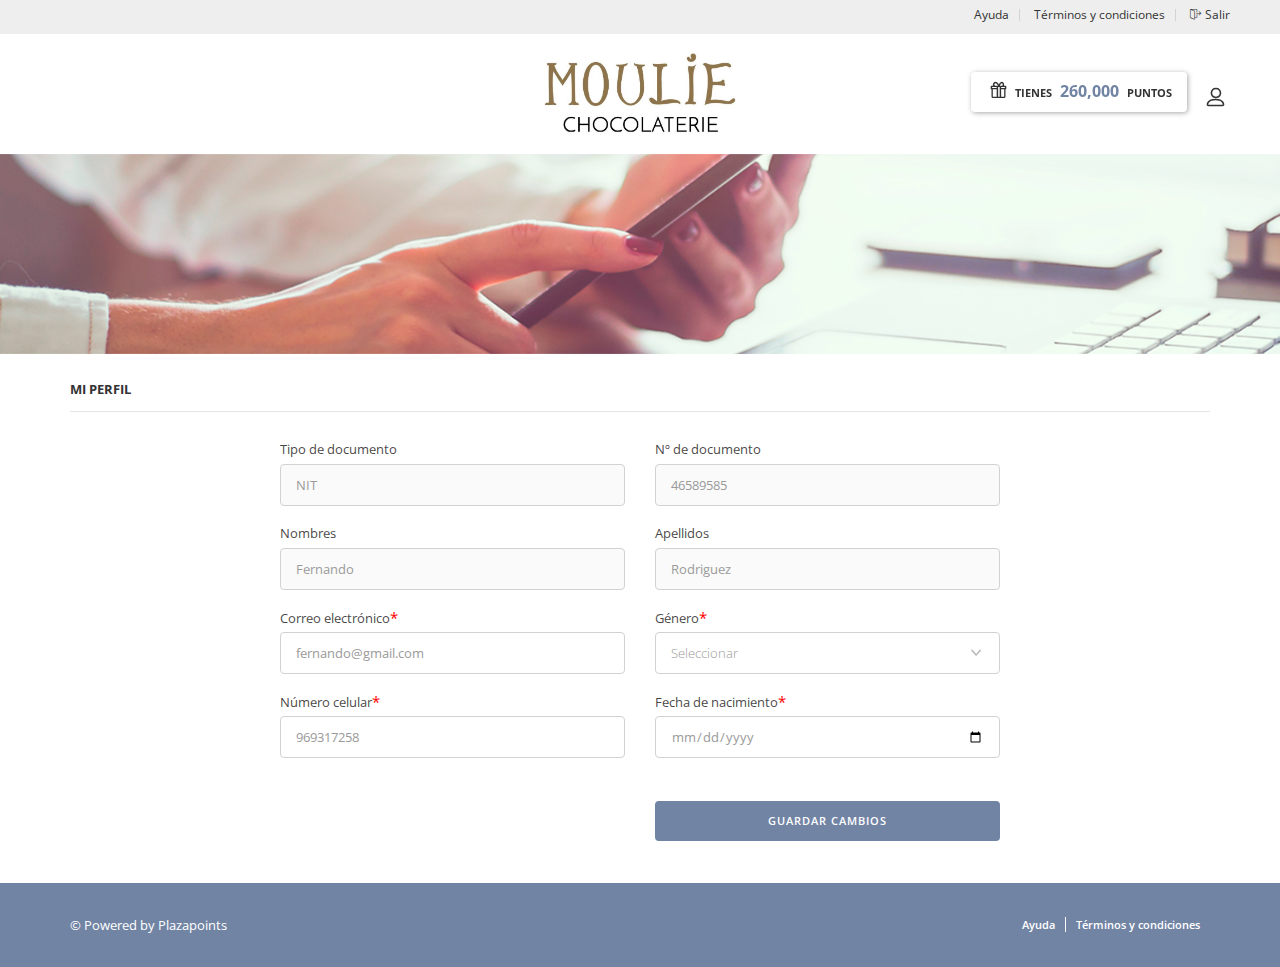
==== commit 87008a72: "agregar puntos en header" ====
--- a/mi-perfil.html
+++ b/mi-perfil.html
@@ -87,8 +87,8 @@
 							<div class="col-sm-12 hidden-lg">
 								<div class="info-header info-header2" style="margin-bottom: 10px">
 									<ul class="info-total">
-										<li class="buscador" style="margin-bottom: 10px">
-											<input type="text" placeholder="Busca tus marcas aquí" class="buscar"><a href=""><i class="fa fa-search"></i></a>
+										<li class="info-pts">
+											<p><span style="color: #333" class="lnr lnr-gift"></span> Tienes <span>260,000</span> puntos</p>
 										</li>
 									</ul>
 								</div>
@@ -132,8 +132,8 @@
 							<div class="col-lg-4 visible-lg">
 								<div class="info-header info-header2">
 									<ul class="info-total">
-										<li class="buscador">
-											<input type="text" placeholder="Busca tus marcas aquí" class="buscar"><a href=""><i class="fa fa-search"></i></a>
+										<li class="info-pts">
+											<p><span style="color: #333" class="lnr lnr-gift"></span> Tienes <span>260,000</span> puntos</p>
 										</li>
 										<li>
 											<a data-toggle="tooltip" data-placement="top" title="Mi perfil" class="header-functionality-entry" href="mi-perfil.html"><span class="lnr lnr-user"></span></a>
--- a/css/style.css
+++ b/css/style.css
@@ -2518,7 +2518,7 @@
 		line-height: inherit;
 		display: block;
 		font-size: 25px;
-		color: #00316B;
+		color: #7184A4;
 	}
 
 	body.opened-menu {
@@ -2581,7 +2581,7 @@
 	}
 	.logo-responsive img {
 		padding: 10px 0;
-		height: 55px;
+		height: 80px;
 	}
 
 	.nav-overflow .col-md-4 {
@@ -13965,5 +13965,5 @@
 .nav-overflow nav ul li:nth-last-of-type(6),
 .nav-overflow nav ul li:nth-last-of-type(7),
 .nav-overflow nav ul li:nth-last-of-type(8) {
-	display: none;
-}
+	display: none!important;
+}
